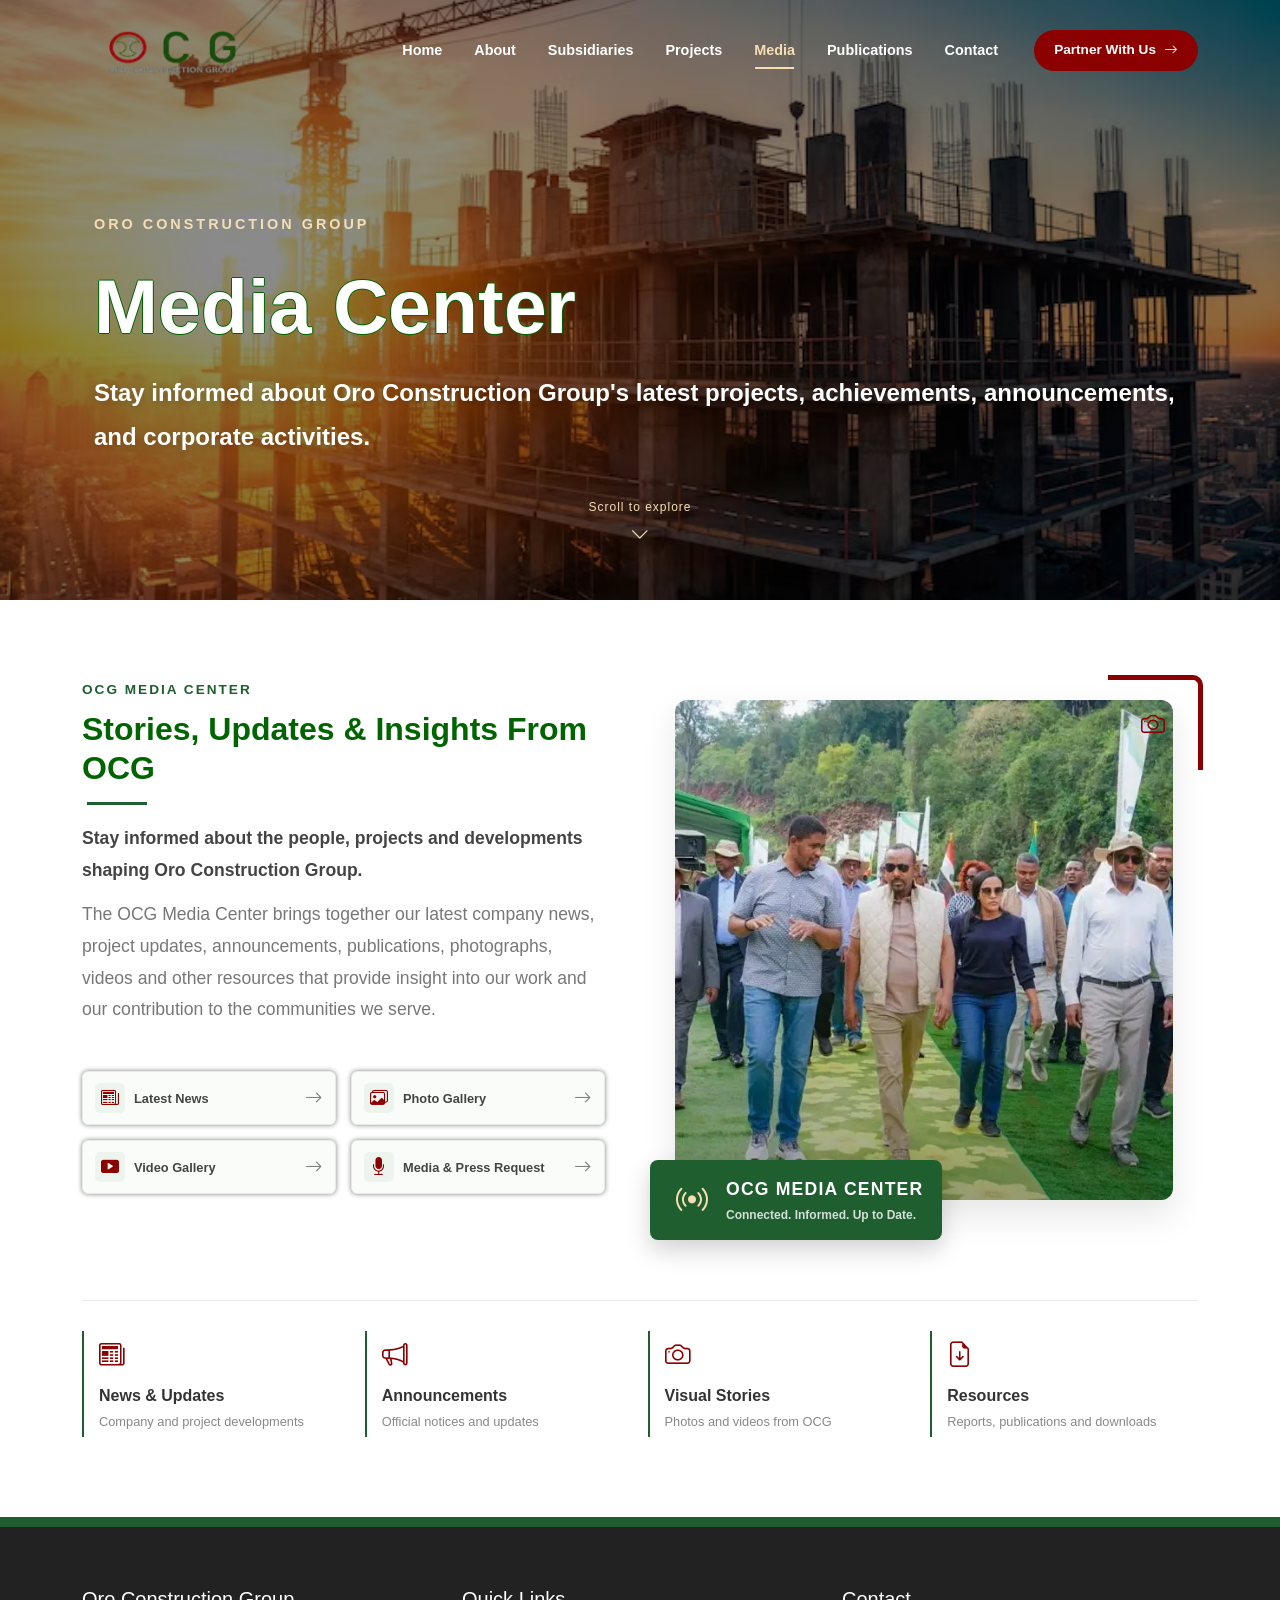
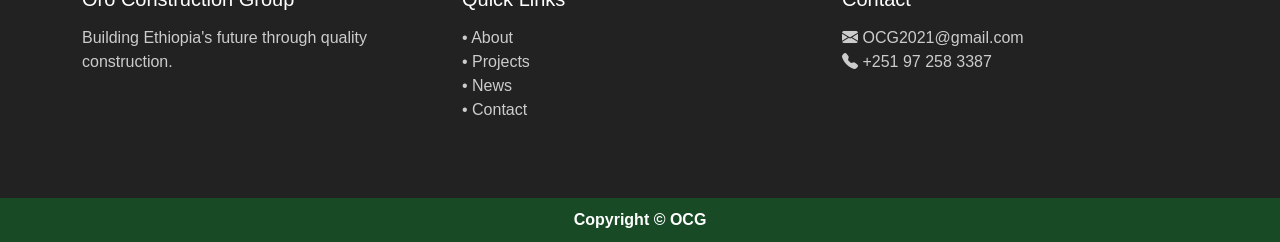
==== media.html @ c030aeb0 "done the media-page's overview section UI" ====
<!DOCTYPE html>
<html lang="en">

    <head>
        <meta charset="UTF-8">
        <meta name="viewport" content="width=device-width, initial-scale=1.0">
        <title>OCG - Media</title>
        <link href="https://cdn.jsdelivr.net/npm/bootstrap@5.3.8/dist/css/bootstrap.min.css" rel="stylesheet">
        <link type="image/x-icon" rel="shortcut icon" href="assets/images/logo.png">
        <link rel="stylesheet" href="assets/css/media-style.css">
        <link rel="stylesheet" href="assets/css/common-nav-footer-style.css">
        <link rel="stylesheet" href="assets/css/hero-style.css">
        <link rel="stylesheet" href="https://cdn.jsdelivr.net/npm/bootstrap-icons@1.11.3/font/bootstrap-icons.min.css">
        <link rel="stylesheet" href="fontawesome/css/all.min.css">
        <link rel="stylesheet" href="assets/css/new-hero-nav-style.css">
    </head>

    <body>

        <section class="hero" id="hero" style="transition: background-image 1s ease-in-out; min-height: 600px;" >
            <nav class="navbar navbar-expand-lg ocg-navbar" id="mainNavbar">
                <div class="container">
                    <a class="navbar-brand" href="index.html">
                        <img src="assets/images/OCG Official Website.webp" alt="Oro Construction Group" class="navbar-logo">
                    </a>
                    <button class="navbar-toggler" type="button" data-bs-toggle="collapse" data-bs-target="#mainNavigation" aria-controls="mainNavigation" aria-expanded="false" aria-label="Toggle navigation">
                        <span class="navbar-toggler-icon"></span>
                    </button>
                    <div class="collapse navbar-collapse" id="mainNavigation">
                        <ul class="navbar-nav ms-auto align-items-lg-center">
                            <li class="nav-item">
                                <a class="nav-link" href="index.html">
                                    Home
                                </a>
                            </li>
                            <li class="nav-item">
                                <a class="nav-link" href="about.html">
                                    About
                                </a>
                            </li>
                            <li class="nav-item">
                                <a class="nav-link" href="subsidiaries.html">
                                    Subsidiaries
                                </a>
                            </li>
                            <li class="nav-item">
                                <a class="nav-link" href="projects.html">
                                    Projects
                                </a>
                            </li>
                            <li class="nav-item">
                                <a class="nav-link active" href="media.html">
                                    Media
                                </a>
                            </li>
                            <li class="nav-item">
                                <a class="nav-link" href="downloads.html">
                                    Publications
                                </a>
                            </li>
                            <li class="nav-item">
                                <a class="nav-link" href="contact.html">
                                    Contact
                                </a>
                            </li>
                        </ul>
                        <a href="" class="navbar-contact">
                            Partner With Us
                            <i class="bi bi-arrow-right"></i>
                        </a>
                    </div>
                </div>
            </nav>
            <div class="container">
                <div class="row align-items-center gy-5" style="width: 100%; margin: auto;">
                    <div class="col-lg-6" style="width: 100%; margin-top: 70px;">
                        <span class="hero-subtitle">
                            ORO CONSTRUCTION GROUP
                        </span>
                        <h1 class="hero-title" style="color: white; text-align: left; text-shadow: 1px 0 0 darkgreen, 0 1px 0 darkgreen, -1px 0 0 darkgreen,0 -1px 0 darkgreen; font-size: clamp(2.8rem, 6vw, 5.5rem); font-weight: 800; line-height: 1.05;">
                            Media Center
                        </h1>
                        <p class="hero-text fade-left" style="color: white; font-size: 1.5rem; font-weight: 900; min-width: 100%; margin: auto;">
                             Stay informed about Oro Construction Group's latest projects, achievements, announcements, and corporate activities.
                        </p>
                    </div>
                </div>
            </div>
                <a href="#media-center-overview" class="hero-scroll">
                    <span>
                        Scroll to explore
                    </span>
                    <i class="bi bi-chevron-down"></i>
                </a>
        </section>



        <!-- ===================== MEDIA CENTER OVERVIEW ===================== -->
        <section class="media-overview-section section-padding" id="media-center-overview">
            <div class="container">
                <div class="media-overview-wrapper">
                    <!-- ===================== LEFT CONTENT ===================== -->
                    <div class="media-overview-content">
                        <span class="section-subtitle">
                            OCG MEDIA CENTER
                        </span>
                        <h2 class="section-title fade-left" id="mytitle">
                            Stories, Updates & Insights From OCG
                        </h2>
                        <p class="media-overview-lead">
                            Stay informed about the people, projects and
                            developments shaping Oro Construction Group.
                        </p>
                        <p class="media-overview-text">
                            The OCG Media Center brings together our latest
                            company news, project updates, announcements,
                            publications, photographs, videos and other
                            resources that provide insight into our work
                            and our contribution to the communities we serve.
                        </p>
                        <!-- QUICK LINKS -->
                        <div class="media-overview-links">
                            <a href="#latest-news" class="media-overview-link">
                                <span class="media-overview-link-icon">
                                    <i class="bi bi-newspaper"></i>
                                </span>
                                <span>
                                    Latest News
                                </span>
                                <i class="bi bi-arrow-right"></i>
                            </a>
                            <a href="#photo-gallery" class="media-overview-link">
                                <span class="media-overview-link-icon">
                                    <i class="bi bi-images"></i>
                                </span>
                                <span>
                                    Photo Gallery
                                </span>
                                <i class="bi bi-arrow-right"></i>
                            </a>
                            <a href="#video-gallery" class="media-overview-link">
                                <span class="media-overview-link-icon">
                                    <i class="bi bi-play-btn-fill"></i>
                                </span>
                                <span>
                                    Video Gallery
                                </span>
                                <i class="bi bi-arrow-right"></i>
                            </a>
                            <a href="#publications" class="media-overview-link">
                                <span class="media-overview-link-icon">
                                    <i class="bi bi-mic-fill"></i>
                                </span>
                                <span>
                                    Media & Press Request
                                </span>
                                <i class="bi bi-arrow-right"></i>
                            </a>
                        </div>
                    </div>
                    <!-- ===================== RIGHT VISUAL ===================== -->
                    <div class="media-overview-visual">
                        <div class="media-overview-main-image">
                            <img src="assets/images/news1.webp" alt="OCG construction and project activities" loading="lazy">
                        </div>
                        <!-- FLOATING MEDIA CARD -->
                        <div class="media-overview-card">
                            <div class="media-overview-card-icon">
                                <i class="bi bi-broadcast"></i>
                            </div>
                            <div>
                                <span>
                                    OCG MEDIA CENTER
                                </span>
                                <strong>
                                    Connected. Informed. Up to Date.
                                </strong>
                            </div>
                        </div>
                        <!-- DECORATIVE ELEMENT -->
                        <div class="media-overview-decoration">
                            <i class="bi bi-camera"></i>
                        </div>
                    </div>
                </div>
                <!-- ===================== MEDIA CATEGORIES ===================== -->
                <div class="media-overview-categories">
                    <div class="media-category">
                        <i class="bi bi-newspaper"></i>
                        <strong>
                            News & Updates
                        </strong>
                        <span>
                            Company and project developments
                        </span>
                    </div>
                    <div class="media-category">
                        <i class="bi bi-megaphone"></i>
                        <strong>
                            Announcements
                        </strong>
                        <span>
                            Official notices and updates
                        </span>
                    </div>
                    <div class="media-category">
                        <i class="bi bi-camera"></i>
                        <strong>
                            Visual Stories
                        </strong>
                        <span>
                            Photos and videos from OCG
                        </span>
                    </div>
                    <div class="media-category">
                        <i class="bi bi-file-earmark-arrow-down"></i>
                        <strong>
                            Resources
                        </strong>
                        <span>
                            Reports, publications and downloads
                        </span>
                    </div>
                </div>
            </div>
        </section>









        <footer>
            <div class="container">
                <div class="row">
                    <div class="col-lg-4">
                        <h5>Oro Construction Group</h5>
                        <p>Building Ethiopia's future through quality construction.</p>
                    </div>
                    <div class="col-lg-4 footer-links">
                        <h5>Quick Links</h5>
                        <p><a href="about.html" style="display: block; width: 20%;">• About</a> <a href="projects.html" style="display: block; width: 20%;">• Projects</a> <a href="news.html" style="display: block; width: 20%;">• News</a><a href="contact.html" style="display: block; width: 20%;">• Contact</a></p>
                    </div>
                    <div class="col-lg-4 footer-links">
                        <h5>Contact</h5>
                        <p><a href="mailto:OCG2021@gmail.com"><i class="bi bi-envelope-fill"> </i>OCG2021@gmail.com</a><br><a href="tel:+251 97 258 3387"><i class="bi bi-telephone-fill"> </i>+251 97 258 3387</a></p>
                    </div>
                </div>
            </div>
        </footer>
        <div style="text-align: center; background-color: #184a25; font-weight: 600; color: white; padding: 10px;">
            Copyright &copy; OCG
        </div>

        <script>
            const navbar = document.getElementById("mainNavbar");
            const hero1 = document.getElementById("hero");
            window.addEventListener("scroll", function () {
                const heroBottom = hero1.offsetTop + hero1.offsetHeight;
                if (window.scrollY >= heroBottom - 100) {
                    navbar.classList.add("scrolled");
                } else {
                    navbar.classList.remove("scrolled");
                }
            });
        </script>
        
        <script src="https://cdn.jsdelivr.net/npm/bootstrap@5.3.3/dist/js/bootstrap.bundle.min.js"></script>
        
        <script src="assets/js/hero-animation.js"></script>

        <script src="assets/js/fadeleft-fadeup-animation.js"></script>


    </body>
</html>
---- assets/css/media-style.css ----
.section-subtitle {
    display: block;
    color: #1f5e2f;
    font-size: 0.85rem;
    font-weight: 700;
    letter-spacing: 2px;
    margin-bottom: 10px;
}

.section-title::after {
    margin-left: 5px !important; 
}





/* ===================== MEDIA CENTER OVERVIEW ===================== */

.media-overview-section {
    background: white;
    overflow: hidden;
}

/* ===================== MAIN WRAPPER ===================== */
.media-overview-wrapper {
    display: grid;
    grid-template-columns: 1fr 1fr;
    align-items: self-start;
    gap: 70px;
}

/* ===================== CONTENT ===================== */
.media-overview-content {
    max-width: 600px;
}

.media-overview-content .section-title {   
    max-width: 520px;
    margin-bottom: 18px;
}

.media-overview-lead {
    margin: 0 0 13px;
    color: #444;
    font-size: 1.1rem;
    font-weight: 700;
    line-height: 1.8;
}

.media-overview-text {
    margin: 0;
    color: #777;
    font-size: 1.1rem;
    line-height: 1.8;
}

/* ===================== QUICK LINKS ===================== */
.media-overview-links {
    display: grid;
    grid-template-columns: repeat(2, 1fr);
    gap: 15px;
    margin-top: 45px;
}

.media-overview-link {
    display: flex;
    align-items: center;
    gap: 9px;
    padding: 11px 12px;
    border: 1px solid #e5ebe6;
    border-radius: 6px;
    color: #444;
    font-size: .8rem;
    font-weight: 600;
    text-decoration: none;
    background: #fafcfa;
    box-shadow: 0 0 5px gray;
    transition:
        transform .3s ease,
        border-color .3s ease,
        background-color .3s ease;
}

.media-overview-link > i {
    margin-left: auto;
    color: gray;
    font-size: 1.1rem;
    font-weight: 900;
    transition:
        transform .3s ease,
        color .3s ease;
}

.media-overview-link:hover {
    transform: translateY(-3px);
    border-color: #1f5e2f;
    background: white;
    color: #1f5e2f;
}

.media-overview-link:hover > i {
    color: #1f5e2f;
    transform: translateX(3px);
}

/* ===================== LINK ICON ===================== */
.media-overview-link-icon {
    width: 30px;
    height: 30px;
    display: flex;
    align-items: center;
    justify-content: center;
    flex-shrink: 0;
    border-radius: 5px;
    background: #edf4ee;
    color: darkred;
    font-size: 1.1rem;
}

/* ===================== VISUAL ===================== */
.media-overview-visual {
    position: relative;
    padding: 20px 25px 45px 0;
}

.media-overview-main-image {
    position: relative;
    height: 500px;
    overflow: hidden;
    border-radius: 12px;
    box-shadow: 0 15px 35px rgba(0,0,0,.1);
}

.media-overview-main-image img {
    width: 100%;
    height: 100%;
    display: block;
    object-fit: cover;
    transition:
        transform .8s ease;
}

.media-overview-visual:hover
.media-overview-main-image img {
    transform: scale(1.05);
}

/* ===================== IMAGE OVERLAY ===================== */
.media-overview-main-image::after {
    content: "";
    position: absolute;
    inset: 0;
    background:
        linear-gradient(
            to top,
            rgba(0,0,0,.35),
            transparent 60%
        );
}

/* ===================== FLOATING CARD ===================== */
.media-overview-card {
    position: absolute;
    left: -25px;
    bottom: 5px;
    z-index: 3;
    display: flex;
    align-items: center;
    gap: 12px;
    min-width: 275px;
    padding: 16px 19px;
    border-radius: 8px;
    background: #1f5e2f;
    box-shadow: 0 10px 25px rgba(0, 0, 0, .18);
}

.media-overview-card-icon {
    width: 45px;
    height: 45px;
    display: flex;
    align-items: center;
    justify-content: center;
    flex-shrink: 0;
    border-radius: 50%;
    background: #1f5e2f;
    color: wheat;
    font-size: 2rem;
}

.media-overview-card div:last-child {
    display: flex;
    flex-direction: column;
}

.media-overview-card span {
    margin-bottom: 4px;
    color: white;
    font-size: 1.1rem;
    font-weight: 800;
    letter-spacing: 1.2px;
}

.media-overview-card strong {
    color: rgba(255,255,255,.8);
    font-size: .75rem;
}

/* ===================== DECORATION ===================== */
.media-overview-decoration {
    position: absolute;
    top: -5px;
    right: -5px;
    width: 95px;
    height: 95px;
    display: flex;
    align-items: center;
    justify-content: center;
    border-top: 5px solid darkred;
    border-right: 5px solid darkred;
    border-radius: 0 10px 0 0;
    color: darkred;
    font-size: 1.5rem;
}

/* ===================== CATEGORY STRIP ===================== */
.media-overview-categories {
    display: grid;
    grid-template-columns: repeat(4, 1fr);
    gap: 15px;
    margin-top: 55px;
    padding-top: 30px;
    border-top: 1px solid #e6ebe7;
}

.media-category {
    display: flex;
    flex-direction: column;
    align-items: flex-start;
    padding: 5px 15px;
    border-left: 2px solid #1f5e2f;
}

.media-category > i {
    margin-bottom: 10px;
    color: darkred;
    font-size: 1.6rem;
}

.media-category strong {
    color: #333;
    font-size: 1rem;
}

.media-category span {
    margin-top: 4px;
    color: #888;
    font-size: .8rem;
    line-height: 1.5;
}
---- assets/css/common-nav-footer-style.css ----
:root{
    --primary:#1f5e2f;
    --primary-dark:#184a25;
    --light:#f8f9fa;
}

body{
    font-family: "Inter", "Segoe UI", sans-serif;
}

footer{
    background:#222;
    color:white;
    padding:60px 0;
}

footer h5{
    margin-bottom:15px;
}


footer{
    border-top:10px solid var(--primary);
}

footer p{
    color:#cccccc;
}

.footer-links a{
    color:inherit;
    text-decoration:none;
    transition:.3s ease;
}

.footer-links a:hover{
    color:var(--primary);
}

/* .nav-link::after{
    content:"";
    position:absolute;
    left:0;
    bottom:-6px;
    width:0;
    height:4px;
    background:var(--primary);
    transition:.3s;
} */

.section-padding{
    padding:80px 0;
}

.section-title{
    color:var(--primary);
    font-weight:700;
    margin-bottom:20px;
}

.section-label{
    color:#1f5e2f;
    font-weight:700;
    letter-spacing:1px;
}

.section-title{
    color:#1f5e2f;
    font-weight:700;
    margin-bottom:12px;
    position:relative;
}

.section-title::after{
    content:"";
    display:block;
    width:60px;
    height:3px;
    background:var(--primary);
    margin:15px auto 0;
}

.fade-left{
    opacity: 0;
    transform: translateX(-60px);
    transition: all 1s ease;
}

.fade-left.show{
    opacity: 1;
    transform: translateX(0);
}

.fade-up{
    opacity:0;
    transform:translateY(100px);
    transition:
        transform .8s cubic-bezier(.22,1,.36,1),
        opacity .6s ease;
}

.fade-up.show{
    opacity:1;
    transform:translateY(0);
}

.delay-1{
    transition-delay:.5s;
}

.delay-2{
    transition-delay:1s;
}

.delay-3{
    transition-delay:1.5s;
}

.delay-4{
    transition-delay:1.9s;
}
---- assets/css/hero-style.css ----
.hero h1{
    text-shadow:0 3px 15px rgba(0,0,0,.25);
}

.hero p{
    text-shadow:0 2px 8px rgba(0,0,0,.2);
}

.hero{
    padding:80px 0;
    background:#fff;
}

.hero-label{
    color:var(--primary);
    font-weight:700;
    letter-spacing:2px;
    font-size:.9rem;
    text-transform:uppercase;
}

.hero h1{
    font-size:4rem;
    font-weight:700;
    line-height:1.1;
    color:#222;
    margin-top:15px;
    margin-bottom:25px;
}

.hero-text{
    font-size:1.15rem;
    color:#666;
    line-height:1.8;
    max-width:550px;
}

.hero-image{
    position:relative;
}

.hero-image img{
    width:100%;
    height:550px;
    object-fit:cover;
    border-radius:12px;
    box-shadow:
        0 15px 40px rgba(0,0,0,.08);
}

.hero{
    background:
        url('../images/construction-site.avif');
         background-size:cover;
    background-position:center;
}

.hero{
    min-height:550px;
}

.hero-content{
    padding-top:40px;
}


.hero-title span{
    display:inline-block;
    opacity:0;
    transform:translateY(-80px);
}

.hero-title.animate span{
    animation:dropLetter .6s forwards;
}

@keyframes dropLetter{
    0%{
        opacity:0;
        transform:
            translateY(-100px)
            rotate(-10deg);
    }
    70%{
        transform:
            translateY(8px)
            rotate(2deg);
    }
    100%{
        opacity:1;
        transform:
            translateY(0)
            rotate(0deg);
    }
}

.hero-title .word{
    display:inline-block;
    white-space:nowrap;
}

.hero-title .word span{
    display:inline-block;
    opacity:0;
    transform:translateY(-80px);
}

.hero-title.animate .word span{
    animation:dropLetter .6s forwards;
}

#mytitle {
    color: darkgreen;
    text-shadow: 1px 0 0 white, 0 1px 0 white, -1px 0 0 white, 0 -1px 0 white;
}
---- assets/css/new-hero-nav-style.css ----
/* ===================== NAVBAR ===================== */

.ocg-navbar {
    position: fixed;

    top: 0;
    left: 0;

    width: 100%;

    z-index: 1000;

    padding: 18px 0;

    background: transparent;

    transition:
        background-color 0.4s ease,
        backdrop-filter 0.4s ease,
        box-shadow 0.4s ease,
        padding 0.4s ease;
}

.ocg-navbar.scrolled {

    background: rgba(255, 255, 255, 0.96);

    backdrop-filter: blur(10px);

    box-shadow:
        0 4px 20px rgba(0, 0, 0, .08);

    padding: 10px 0;
}

.navbar-logo {
    height: 55px;

    width: auto;

    object-fit: contain;

    transition:
        height 0.4s ease;
}

.ocg-navbar.scrolled .navbar-logo {
    height: 45px;
}

.ocg-navbar .nav-link {

    position: relative;

    margin: 0 8px;

    padding: 10px 8px !important;

    color: white;

    font-size: .9rem;

    font-weight: 600;


    transition:
        color .3s ease;
}

.ocg-navbar .nav-link:hover {

    color: wheat;
}

.ocg-navbar .nav-link.active {

    color: wheat;
}

.ocg-navbar .nav-link::after {

    content: "";

    position: absolute;

    left: 50%;
    bottom: 2px;

    width: 0;
    height: 2px;

    background: wheat;

    transform: translateX(-50%);

    transition:
        width .3s ease;
}


.ocg-navbar .nav-link:hover::after,
.ocg-navbar .nav-link.active::after {

    width: 70%;
}

.ocg-navbar.scrolled .nav-link {

    color: #222;
}


.ocg-navbar.scrolled .nav-link:hover {

    color: #1f5e2f;
}


.ocg-navbar.scrolled .nav-link.active {

    color: #1f5e2f;
}


.ocg-navbar.scrolled .nav-link::after {

    background: #1f5e2f;
}

.navbar-contact {

    display: inline-flex;

    align-items: center;

    gap: 8px;

    margin-left: 20px;

    padding: 10px 20px;

    background: darkred;

    color: white;

    border-radius: 50px;

    text-decoration: none;

    font-size: .85rem;

    font-weight: 600;

    transition:
        background-color .3s ease,
        transform .3s ease;
}


.navbar-contact:hover {

    background: #1f5e2f;

    color: white;

    transform: translateY(-2px);
}

.ocg-navbar.scrolled .navbar-contact {

    background: #1f5e2f;
}


.ocg-navbar.scrolled .navbar-contact:hover {

    background: darkred;
}

/* ===================== HERO ===================== */

.hero {

    position: relative;

    min-height: 100vh;

    display: flex;

    align-items: center;

    background-image:
        linear-gradient(
            rgba(0,0,0,.45),
            rgba(0,0,0,.45)
        ),
        url("../images/construction-site.avif");

    background-size: cover;

    background-position: center;

    background-repeat: no-repeat;

    color: white;

    overflow: hidden;
}

.hero-content {

    position: relative;

    z-index: 2;

    width: 100%;

    padding-top: 80px;
}


.hero-text-wrapper {

    max-width: 750px;
}


.hero-subtitle {

    display: inline-block;

    margin-bottom: 15px;

    color: wheat;

    font-size: .9rem;

    font-weight: 700;

    letter-spacing: 3px;
}


.hero-text-wrapper h1 {

    margin-bottom: 20px;

    color: white;

    font-size: clamp(
        2.8rem,
        6vw,
        5.5rem
    );

    font-weight: 800;

    line-height: 1.05;
}


.hero-text-wrapper p {

    max-width: 650px;

    margin-bottom: 30px;

    color: white;

    font-size: 1.15rem;

    line-height: 1.8;

    text-shadow:
        1px 1px 4px rgba(0,0,0,.5);
}

.hero-buttons {

    display: flex;

    gap: 15px;

    flex-wrap: wrap;

    margin-top: 30px;
}


.hero-btn-primary {

    padding: 13px 28px;

    background: #1f5e2f;

    color: white;

    border: 2px solid #1f5e2f;

    border-radius: 50px;

    font-weight: 600;

    transition:
        transform .3s ease,
        background-color .3s ease;
}


.hero-btn-primary:hover {

    background: darkred;

    border-color: darkred;

    color: white;

    transform: translateY(-3px);
}


.hero-btn-secondary {

    padding: 13px 28px;

    background: transparent;

    color: white;

    border: 2px solid white;

    border-radius: 50px;

    font-weight: 600;

    transition:
        background-color .3s ease,
        color .3s ease,
        transform .3s ease;
}


.hero-btn-secondary:hover {

    background: white;

    color: #1f5e2f;

    transform: translateY(-3px);
}

.hero-indicators {

    position: absolute;

    right: 40px;

    bottom: 50%;

    z-index: 5;

    display: flex;

    flex-direction: column;

    gap: 10px;
}


.hero-indicator {

    width: 10px;
    height: 10px;

    padding: 0;

    border: 2px solid white;

    border-radius: 50%;

    background: transparent;

    transition:
        transform .3s ease,
        background-color .3s ease;
}


.hero-indicator.active {

    background: wheat;

    transform: scale(1.4);
}

.hero-scroll {

    position: absolute;

    bottom: 50px;

    left: 50%;

    z-index: 5;

    display: flex;

    flex-direction: column;

    align-items: center;

    gap: 5px;

    color: wheat;

    text-decoration: none;

    transform: translateX(-50%);

    font-size: .75rem;

    letter-spacing: 1px;

    animation: scrollBounce 2s infinite;
}


.hero-scroll i {

    font-size: 1.2rem;
}


@keyframes scrollBounce {

    0%,
    100% {
        transform: translate(-50%, 0);
    }

    50% {
        transform: translate(-50%, 8px);
    }

}
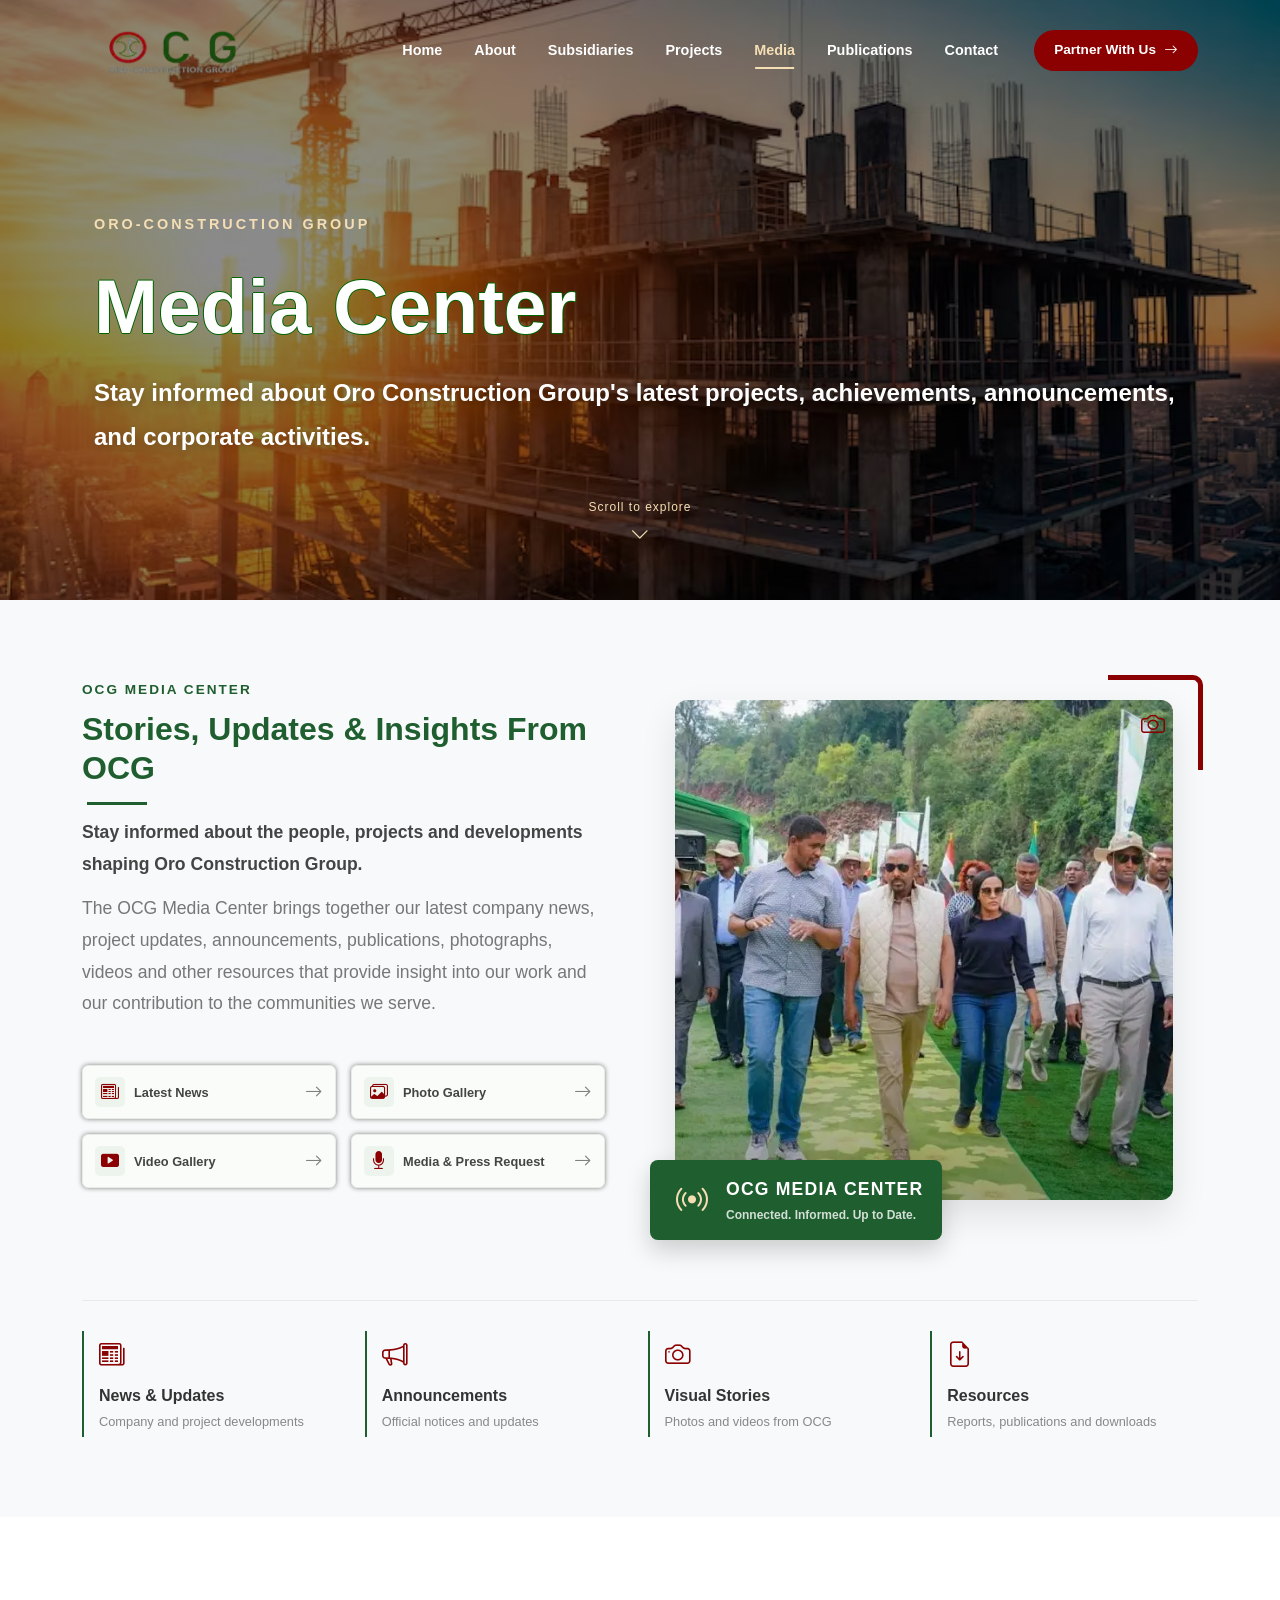
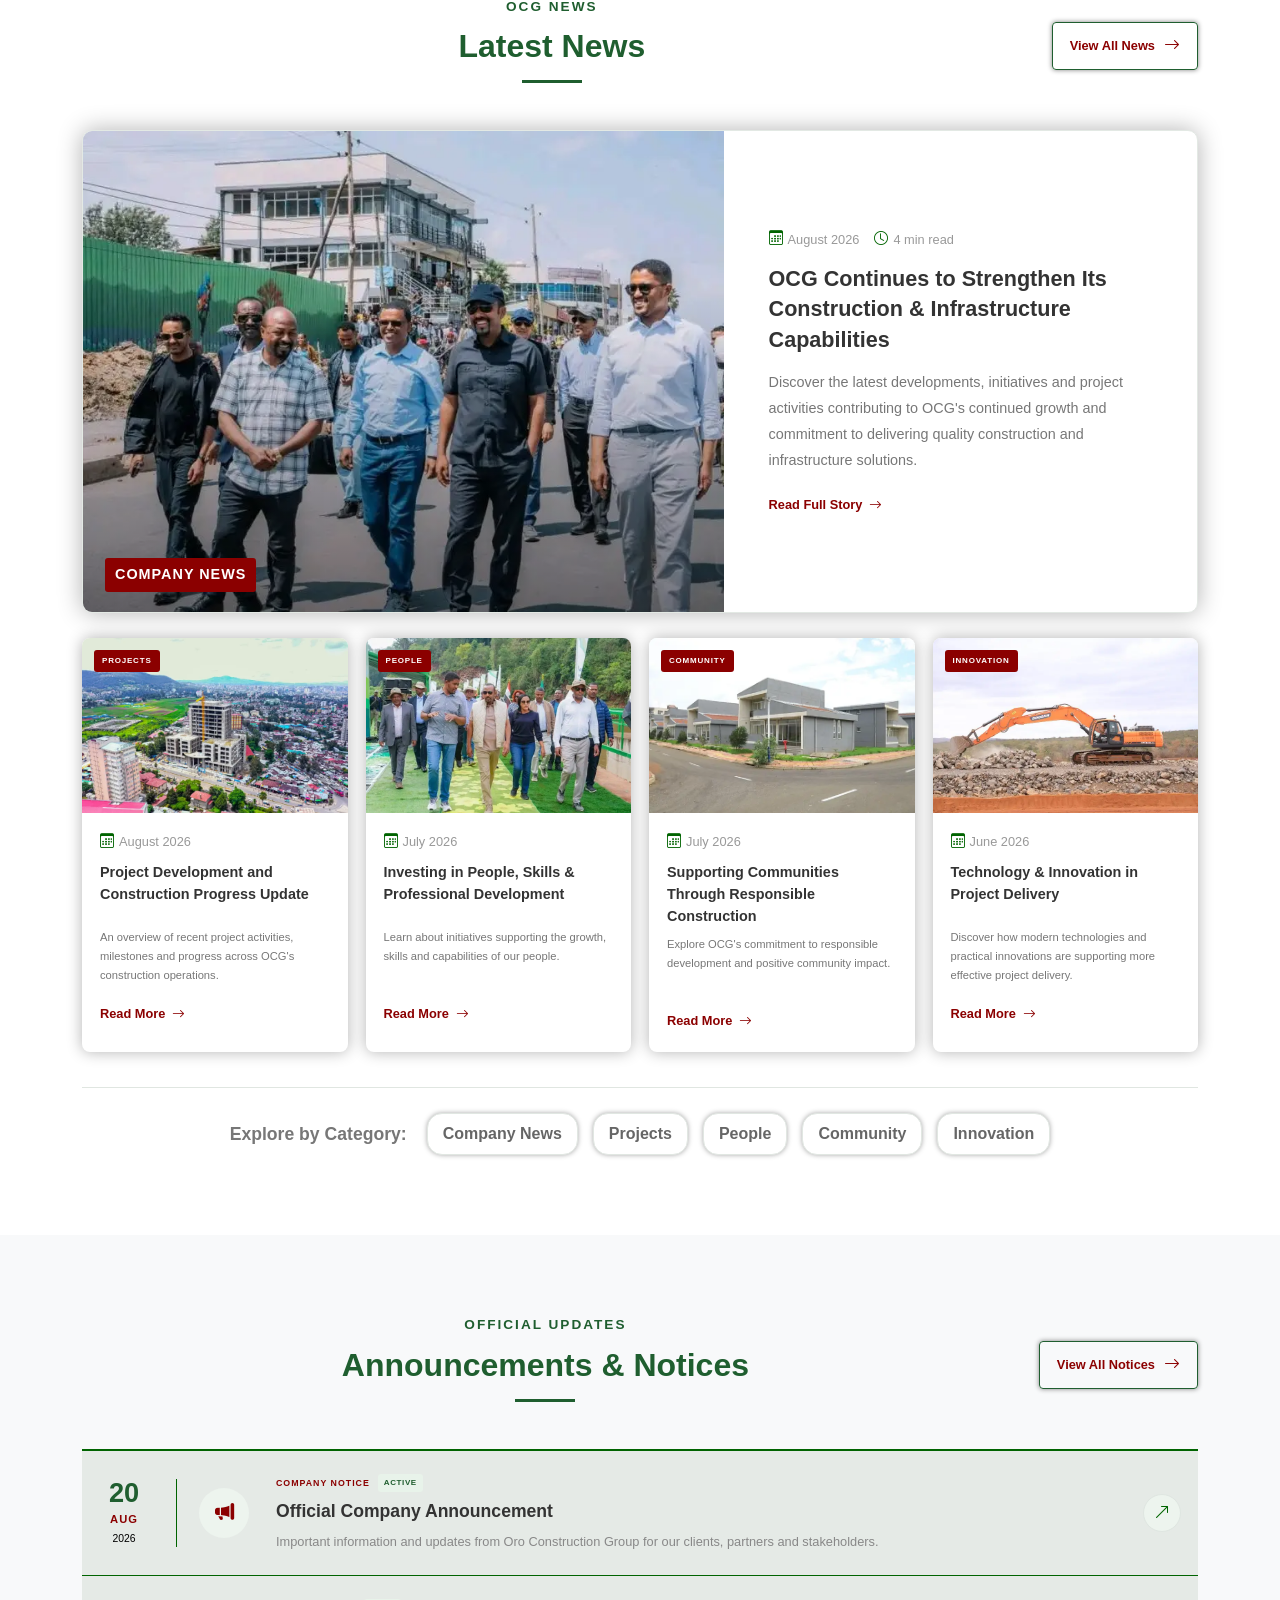
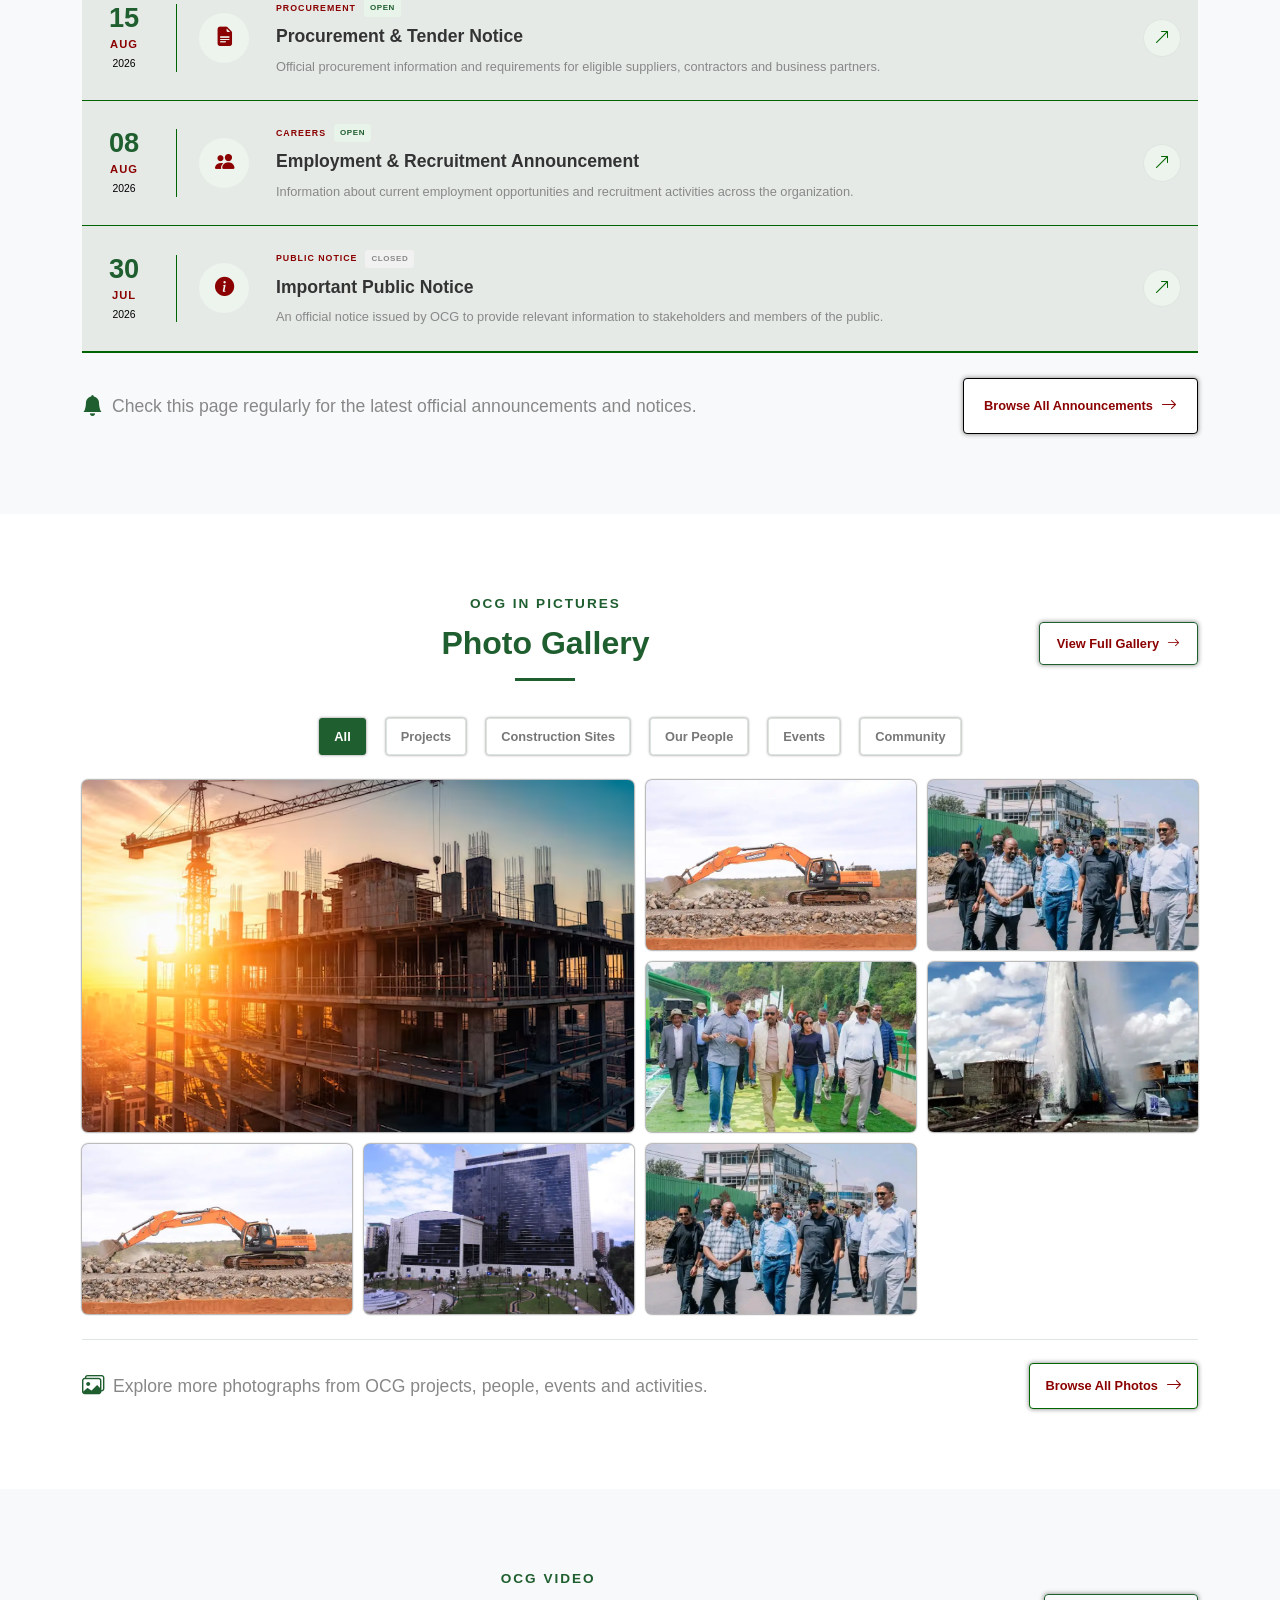
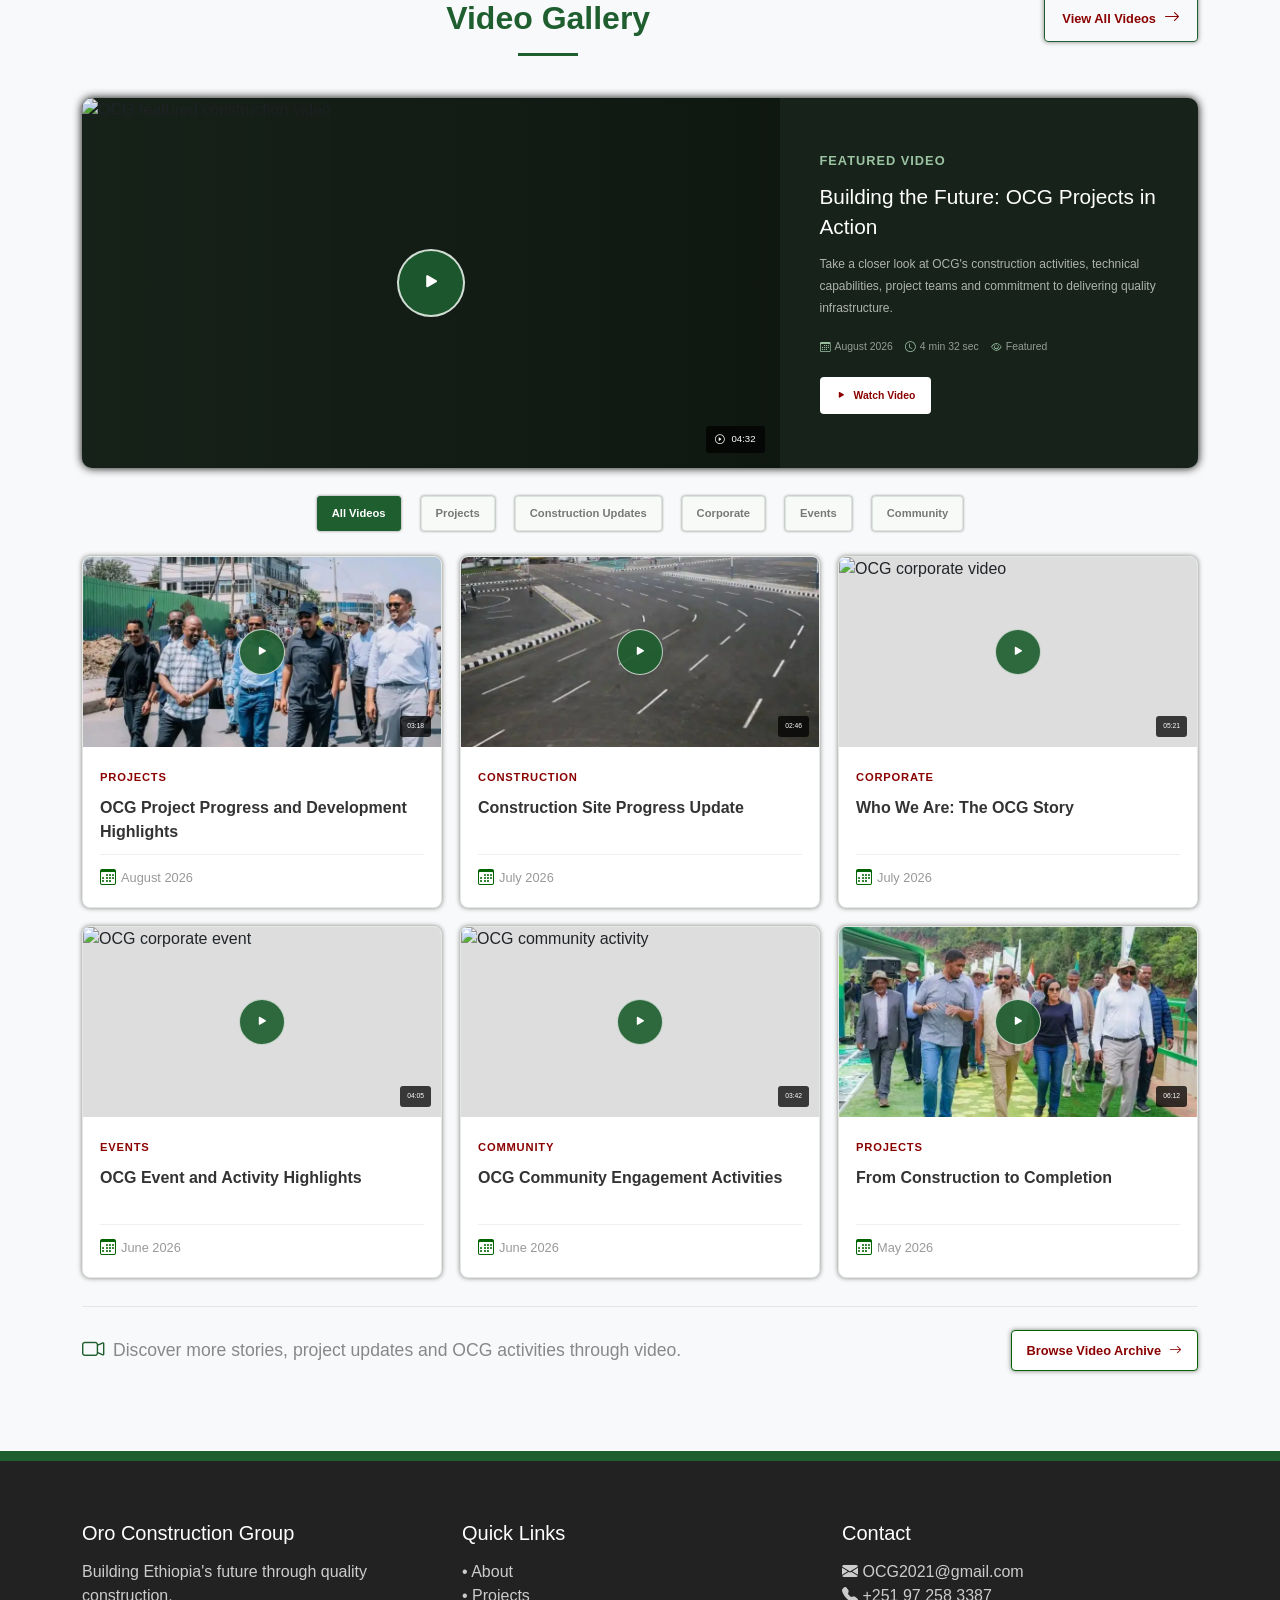
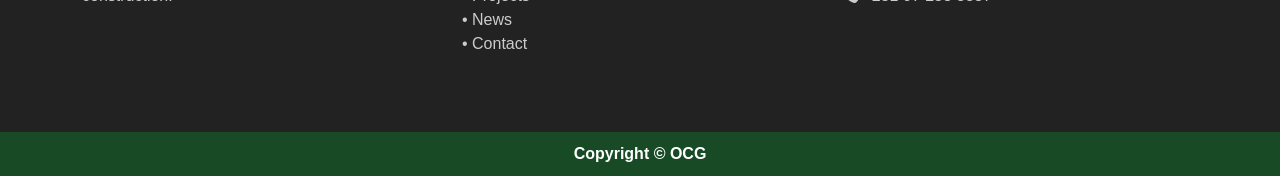
==== commit 29437f50: "done the partner-with-us page UI" ====
--- a/media.html
+++ b/media.html
@@ -54,7 +54,7 @@
                                 </a>
                             </li>
                             <li class="nav-item">
-                                <a class="nav-link" href="downloads.html">
+                                <a class="nav-link" href="publications.html">
                                     Publications
                                 </a>
                             </li>
@@ -64,7 +64,7 @@
                                 </a>
                             </li>
                         </ul>
-                        <a href="" class="navbar-contact">
+                        <a href="partner.html" class="navbar-contact">
                             Partner With Us
                             <i class="bi bi-arrow-right"></i>
                         </a>
@@ -75,7 +75,7 @@
                 <div class="row align-items-center gy-5" style="width: 100%; margin: auto;">
                     <div class="col-lg-6" style="width: 100%; margin-top: 70px;">
                         <span class="hero-subtitle">
-                            ORO CONSTRUCTION GROUP
+                            ORO-CONSTRUCTION GROUP
                         </span>
                         <h1 class="hero-title" style="color: white; text-align: left; text-shadow: 1px 0 0 darkgreen, 0 1px 0 darkgreen, -1px 0 0 darkgreen,0 -1px 0 darkgreen; font-size: clamp(2.8rem, 6vw, 5.5rem); font-weight: 800; line-height: 1.05;">
                             Media Center
@@ -97,7 +97,7 @@
 
 
         <!-- ===================== MEDIA CENTER OVERVIEW ===================== -->
-        <section class="media-overview-section section-padding" id="media-center-overview">
+        <section class="media-overview-section section-padding bg-light" id="media-center-overview">
             <div class="container">
                 <div class="media-overview-wrapper">
                     <!-- ===================== LEFT CONTENT ===================== -->
@@ -105,7 +105,7 @@
                         <span class="section-subtitle">
                             OCG MEDIA CENTER
                         </span>
-                        <h2 class="section-title fade-left" id="mytitle">
+                        <h2 class="section-title fade-left" id="section-title">
                             Stories, Updates & Insights From OCG
                         </h2>
                         <p class="media-overview-lead">
@@ -228,7 +228,1132 @@
 
 
 
-
+                
+        <!-- ===================== LATEST NEWS ===================== -->
+        <section class="media-news-section section-padding" id="latest-news">
+            <div class="container">
+                <!-- SECTION HEADING -->
+                <div class="media-section-header">
+                    <div class="news-container">
+                        <span class="section-subtitle">
+                            OCG NEWS
+                        </span>
+                        <h2 class="section-title fade-left">
+                            Latest News
+                        </h2>
+                    </div>
+                    <a href="news.html" class="media-view-all">
+                        <span>
+                            View All News
+                        </span>
+                        <i class="bi bi-arrow-right"></i>
+                    </a>
+                </div>
+                <!-- ===================== FEATURED NEWS ===================== -->
+                <div class="media-featured-news">
+                    <!-- FEATURED IMAGE -->
+                    <div class="media-featured-news-image">
+                        <img src="assets/images/project1.webp" alt="OCG latest company news" loading="lazy">
+                        <span class="media-news-category">
+                            COMPANY NEWS
+                        </span>
+                    </div>
+                    <!-- FEATURED CONTENT -->
+                    <div class="media-featured-news-content">
+                        <div class="media-news-meta">
+                            <span>
+                                <i class="bi bi-calendar3"></i>
+                                August 2026
+                            </span>
+                            <span>
+                                <i class="bi bi-clock"></i>
+                                4 min read
+                            </span>
+                        </div>
+                        <h3>
+                            OCG Continues to Strengthen Its
+                            Construction & Infrastructure Capabilities
+                        </h3>
+                        <p>
+                            Discover the latest developments, initiatives and
+                            project activities contributing to OCG's continued
+                            growth and commitment to delivering quality
+                            construction and infrastructure solutions.
+                        </p>
+                        <a href="news-details.html" class="media-read-more">
+                            Read Full Story
+                            <i class="bi bi-arrow-right"></i>
+                        </a>
+                    </div>
+                </div>
+                <!-- ===================== NEWS GRID ===================== -->
+                <div class="media-news-grid">
+                    <!-- NEWS CARD 01 -->
+                    <article class="media-news-card">
+                        <div class="media-news-card-image">
+                            <img src="assets/images/featured-news1.webp" alt="OCG project update" loading="lazy">
+                            <span class="media-news-card-category">
+                                PROJECTS
+                            </span>
+                        </div>
+                        <div class="media-news-card-content">
+                            <div class="media-news-meta">
+                                <span>
+                                    <i class="bi bi-calendar3"></i>
+                                    August 2026
+                                </span>
+                            </div>
+                            <h3>
+                                Project Development and Construction
+                                Progress Update
+                            </h3>
+                            <p>
+                                An overview of recent project activities,
+                                milestones and progress across OCG's
+                                construction operations.
+                            </p>
+                            <a href="news-details.html" class="media-read-more">
+                                Read More
+                                <i class="bi bi-arrow-right"></i>
+                            </a>
+                        </div>
+                    </article>
+                    <!-- NEWS CARD 02 -->
+                    <article class="media-news-card">
+                        <div class="media-news-card-image">
+                            <img src="assets/images/news1.webp" alt="OCG team and employees" loading="lazy">
+                            <span class="media-news-card-category">
+                                PEOPLE
+                            </span>
+                        </div>
+                        <div class="media-news-card-content">
+                            <div class="media-news-meta">
+                                <span>
+                                    <i class="bi bi-calendar3"></i>
+                                    July 2026
+                                </span>
+                            </div>
+                            <h3>
+                                Investing in People, Skills &
+                                Professional Development
+                            </h3>
+                            <p>
+                                Learn about initiatives supporting the growth,
+                                skills and capabilities of our people.
+                            </p>
+                            <a href="news-details.html" class="media-read-more">
+                                Read More
+                                <i class="bi bi-arrow-right"></i>
+                            </a>
+                        </div>
+                    </article>
+                    <!-- NEWS CARD 03 -->
+                    <article class="media-news-card">
+                        <div class="media-news-card-image">
+                            <img src="assets/images/Walabu 2.webp" alt="OCG community activity" loading="lazy">
+                            <span class="media-news-card-category">
+                                COMMUNITY
+                            </span>
+                        </div>
+                        <div class="media-news-card-content">
+                            <div class="media-news-meta">
+                                <span>
+                                    <i class="bi bi-calendar3"></i>
+                                    July 2026
+                                </span>
+                            </div>
+                            <h3>
+                                Supporting Communities Through
+                                Responsible Construction
+                            </h3>
+                            <p>
+                                Explore OCG's commitment to responsible
+                                development and positive community impact.
+                            </p>
+                            <a href="news-details.html" class="media-read-more">
+                                Read More
+                                <i class="bi bi-arrow-right"></i>
+                            </a>
+                        </div>
+                    </article>
+                    <!-- NEWS CARD 04 -->
+                    <article class="media-news-card">
+                        <div class="media-news-card-image">
+                            <img src="assets/images/project4.webp" alt="OCG engineering and technology" loading="lazy">
+                            <span class="media-news-card-category">
+                                INNOVATION
+                            </span>
+                        </div>
+                        <div class="media-news-card-content">
+                            <div class="media-news-meta">
+                                <span>
+                                    <i class="bi bi-calendar3"></i>
+                                    June 2026
+                                </span>
+                            </div>
+                            <h3>
+                                Technology & Innovation in
+                                Project Delivery
+                            </h3>
+                            <p>
+                                Discover how modern technologies and practical
+                                innovations are supporting more effective
+                                project delivery.
+                            </p>
+                            <a href="news-details.html" class="media-read-more">
+                                Read More
+                                <i class="bi bi-arrow-right"></i>
+                            </a>
+                        </div>
+                    </article>
+                </div>
+                <!-- ===================== NEWS CATEGORIES ===================== -->
+                <div class="media-news-categories">
+                    <span>
+                        Explore by Category:
+                    </span>
+                    <a href="news.html?category=company">
+                        Company News
+                    </a>
+                    <a href="news.html?category=projects">
+                        Projects
+                    </a>
+                    <a href="news.html?category=people">
+                        People
+                    </a>
+                    <a href="news.html?category=community">
+                        Community
+                    </a>
+                    <a href="news.html?category=innovation">
+                        Innovation
+                    </a>
+                </div>
+            </div>
+        </section>
+
+
+
+
+        
+        <!-- ===================== ANNOUNCEMENTS & NOTICES ===================== -->
+        <section class="announcements-section section-padding bg-light" id="announcements">
+            <div class="container">
+                <!-- SECTION HEADER -->
+                <div class="announcements-header">
+                    <div class="announcement-container">
+                        <span class="section-subtitle">
+                            OFFICIAL UPDATES
+                        </span>
+                        <h2 class="section-title fade-left">
+                            Announcements & Notices
+                        </h2>
+                    </div>
+                    <a href="announcements.html" class="announcements-view-all">
+                        View All Notices
+                        <i class="bi bi-arrow-right"></i>
+                    </a>
+                </div>
+                <!-- ===================== NOTICE BOARD ===================== -->
+                <div class="announcements-board">
+                    <!-- NOTICE 01 -->
+                    <article class="announcement-item">
+                        <div class="announcement-date">
+                            <span class="announcement-day">
+                                20
+                            </span>
+                            <span class="announcement-month">
+                                AUG
+                            </span>
+                            <span class="announcement-year">
+                                2026
+                            </span>
+                        </div>
+                        <div class="announcement-icon">
+                            <i class="bi bi-megaphone-fill"></i>
+                        </div>
+                        <div class="announcement-content">
+                            <div class="announcement-meta">
+                                <span class="announcement-category">
+                                    COMPANY NOTICE
+                                </span>
+                                <span class="announcement-status active">
+                                    ACTIVE
+                                </span>
+                            </div>
+                            <h3>
+                                Official Company Announcement
+                            </h3>
+                            <p>
+                                Important information and updates from
+                                Oro Construction Group for our clients,
+                                partners and stakeholders.
+                            </p>
+                        </div>
+                        <a href="announcement-details.html" class="announcement-action" aria-label="Read company announcement">
+                            <i class="bi bi-arrow-up-right"></i>
+                        </a>
+                    </article>
+                    <!-- NOTICE 02 -->
+                    <article class="announcement-item">
+                        <div class="announcement-date">
+                            <span class="announcement-day">
+                                15
+                            </span>
+                            <span class="announcement-month">
+                                AUG
+                            </span>
+                            <span class="announcement-year">
+                                2026
+                            </span>
+                        </div>
+                        <div class="announcement-icon">
+                            <i class="bi bi-file-earmark-text-fill"></i>
+                        </div>
+                        <div class="announcement-content">
+                            <div class="announcement-meta">
+                                <span class="announcement-category">
+                                    PROCUREMENT
+                                </span>
+                                <span class="announcement-status active">
+                                    OPEN
+                                </span>
+                            </div>
+                            <h3>
+                                Procurement & Tender Notice
+                            </h3>
+                            <p>
+                                Official procurement information and
+                                requirements for eligible suppliers,
+                                contractors and business partners.
+                            </p>
+                        </div>
+                        <a href="announcement-details.html" class="announcement-action" aria-label="Read procurement notice">
+                            <i class="bi bi-arrow-up-right"></i>
+                        </a>
+                    </article>
+                    <!-- NOTICE 03 -->
+                    <article class="announcement-item">
+                        <div class="announcement-date">
+                            <span class="announcement-day">
+                                08
+                            </span>
+                            <span class="announcement-month">
+                                AUG
+                            </span>
+                            <span class="announcement-year">
+                                2026
+                            </span>
+                        </div>
+                        <div class="announcement-icon">
+                            <i class="bi bi-people-fill"></i>
+                        </div>
+                        <div class="announcement-content">
+                            <div class="announcement-meta">
+                                <span class="announcement-category">
+                                    CAREERS
+                                </span>
+                                <span class="announcement-status active">
+                                    OPEN
+                                </span>
+                            </div>
+                            <h3>
+                                Employment & Recruitment Announcement
+                            </h3>
+                            <p>
+                                Information about current employment
+                                opportunities and recruitment activities
+                                across the organization.
+                            </p>
+                        </div>
+                        <a href="announcement-details.html" class="announcement-action" aria-label="Read recruitment announcement">
+                            <i class="bi bi-arrow-up-right"></i>
+                        </a>
+                    </article>
+                    <!-- NOTICE 04 -->
+                    <article class="announcement-item">
+                        <div class="announcement-date">
+                            <span class="announcement-day">
+                                30
+                            </span>
+                            <span class="announcement-month">
+                                JUL
+                            </span>
+                            <span class="announcement-year">
+                                2026
+                            </span>
+                        </div>
+                        <div class="announcement-icon">
+                            <i class="bi bi-info-circle-fill"></i>
+                        </div>
+                        <div class="announcement-content">
+                            <div class="announcement-meta">
+                                <span class="announcement-category">
+                                    PUBLIC NOTICE
+                                </span>
+                                <span class="announcement-status closed">
+                                    CLOSED
+                                </span>
+                            </div>
+                            <h3>
+                                Important Public Notice
+                            </h3>
+                            <p>
+                                An official notice issued by OCG to provide
+                                relevant information to stakeholders and
+                                members of the public.
+                            </p>
+                        </div>
+                        <a href="announcement-details.html" class="announcement-action" aria-label="Read public notice">
+                            <i class="bi bi-arrow-up-right"></i>
+                        </a>
+                    </article>
+                </div>
+                <!-- ===================== NOTICE FOOTER ===================== -->
+                <div class="announcements-footer">
+                    <div class="announcements-footer-info">
+                        <i class="bi bi-bell-fill"></i>
+                        <span>
+                            Check this page regularly for the latest
+                            official announcements and notices.
+                        </span>
+                    </div>
+                    <a href="announcements.html" class="announcements-button">
+                        Browse All Announcements
+                        <i class="bi bi-arrow-right"></i>
+                    </a>
+                </div>
+            </div>
+        </section>
+
+
+
+
+        
+        <!-- ===================== PHOTO GALLERY ===================== -->
+        <section class="photo-gallery-section section-padding" id="photo-gallery">
+            <div class="container">
+                <!-- SECTION HEADER -->
+                <div class="gallery-header">
+                    <div class="photo-container">
+                        <span class="section-subtitle">
+                            OCG IN PICTURES
+                        </span>
+                        <h2 class="section-title fade-left">
+                            Photo Gallery
+                        </h2>
+                    </div>
+                    <a href="gallery.html" class="gallery-view-all">
+                        View Full Gallery
+                        <i class="bi bi-arrow-right"></i>
+                    </a>
+                </div>
+                <!-- ===================== GALLERY FILTER ===================== -->
+                <div class="gallery-filter">
+                    <button class="gallery-filter-btn active" type="button" data-filter="all">
+                        All
+                    </button>
+                    <button class="gallery-filter-btn" type="button" data-filter="projects">
+                        Projects
+                    </button>
+                    <button class="gallery-filter-btn" type="button" data-filter="construction">
+                        Construction Sites
+                    </button>
+                    <button class="gallery-filter-btn" type="button" data-filter="people">
+                        Our People
+                    </button>
+                    <button class="gallery-filter-btn" type="button" data-filter="events">
+                        Events
+                    </button>
+                    <button class="gallery-filter-btn" type="button" data-filter="community">
+                        Community
+                    </button>
+                </div>
+                <!-- ===================== FEATURED GALLERY ===================== -->
+                <div class="gallery-grid">
+                    <!-- LARGE IMAGE -->
+                    <a href="assets/images/gallery/project-large.webp" class="gallery-item gallery-item-large" data-category="projects" data-gallery="ocg-gallery">
+                        <img src="assets/images/construction-site.avif" alt="OCG construction project" loading="lazy">
+                        <div class="gallery-overlay">
+                            <div class="gallery-overlay-content">
+                                <span>
+                                    PROJECTS
+                                </span>
+                                <h3>
+                                    Building Infrastructure
+                                    for the Future
+                                </h3>
+                                <i class="bi bi-plus-lg"></i>
+                            </div>
+                        </div>
+                    </a>
+                    <!-- IMAGE 02 -->
+                    <a href="assets/images/gallery/construction1.webp" class="gallery-item" data-category="construction" data-gallery="ocg-gallery">
+                        <img src="assets/images/project4.webp" alt="OCG construction site" loading="lazy">
+                        <div class="gallery-overlay">
+                            <div class="gallery-overlay-content">
+                                <span>
+                                    CONSTRUCTION
+                                </span>
+                                <h3>
+                                    Site Progress
+                                </h3>
+                                <i class="bi bi-plus-lg"></i>
+                            </div>
+                        </div>
+                    </a>
+                    <!-- IMAGE 03 -->
+                    <a href="assets/images/gallery/team.webp" class="gallery-item" data-category="people" data-gallery="ocg-gallery">
+                        <img src="assets/images/project1.webp" alt="OCG employees and team" loading="lazy">
+                        <div class="gallery-overlay">
+                            <div class="gallery-overlay-content">
+                                <span>
+                                    OUR PEOPLE
+                                </span>
+                                <h3>
+                                    Our Team in Action
+                                </h3>
+                                <i class="bi bi-plus-lg"></i>
+                            </div>
+                        </div>
+                    </a>
+                    <!-- IMAGE 04 -->
+                    <a href="assets/images/gallery/event.webp" class="gallery-item" data-category="events" data-gallery="ocg-gallery">
+                        <img src="assets/images/news1.webp" alt="OCG corporate event" loading="lazy">
+                        <div class="gallery-overlay">
+                            <div class="gallery-overlay-content">
+                                <span>
+                                    EVENTS
+                                </span>
+                                <h3>
+                                    OCG Corporate Event
+                                </h3>
+                                <i class="bi bi-plus-lg"></i>
+                            </div>
+                        </div>
+                    </a>
+                    <!-- IMAGE 05 -->
+                    <a href="assets/images/gallery/community.webp" class="gallery-item" data-category="community" data-gallery="ocg-gallery">
+                        <img src="assets/images/water works 2.webp" alt="OCG community engagement activity" loading="lazy">
+                        <div class="gallery-overlay">
+                            <div class="gallery-overlay-content">
+                                <span>
+                                    COMMUNITY
+                                </span>
+                                <h3>
+                                    Community Engagement
+                                </h3>
+                                <i class="bi bi-plus-lg"></i>
+                            </div>
+                        </div>
+                    </a>
+                    <!-- IMAGE 06 -->
+                    <a href="assets/images/gallery/construction2.webp" class="gallery-item" data-category="construction" data-gallery="ocg-gallery">
+                        <img src="assets/images/project4.webp" alt="OCG construction activities" loading="lazy">
+                        <div class="gallery-overlay">
+                            <div class="gallery-overlay-content">
+                                <span>
+                                    CONSTRUCTION
+                                </span>
+                                <h3>
+                                    Construction Activities
+                                </h3>
+                                <i class="bi bi-plus-lg"></i>
+                            </div>
+                        </div>
+                    </a>
+                    <!-- IMAGE 07 -->
+                    <a href="assets/images/gallery/project2.webp" class="gallery-item" data-category="projects" data-gallery="ocg-gallery">
+                        <img src="assets/images/project5.webp" alt="OCG completed project" loading="lazy">
+                        <div class="gallery-overlay">
+                            <div class="gallery-overlay-content">
+                                <span>
+                                    PROJECTS
+                                </span>
+                                <h3>
+                                    Completed Project
+                                </h3>
+                                <i class="bi bi-plus-lg"></i>
+                            </div>
+                        </div>
+                    </a>
+                    <!-- IMAGE 08 -->
+                    <a href="assets/images/gallery/team2.webp" class="gallery-item" data-category="people" data-gallery="ocg-gallery">
+                        <img src="assets/images/project1.webp" alt="OCG project team" loading="lazy">
+                        <div class="gallery-overlay">
+                            <div class="gallery-overlay-content">
+                                <span>
+                                    OUR PEOPLE
+                                </span>
+                                <h3>
+                                    Project Team
+                                </h3>
+                                <i class="bi bi-plus-lg"></i>
+                            </div>
+                        </div>
+                    </a>
+                </div>
+                <!-- ===================== GALLERY FOOTER ===================== -->
+                <div class="gallery-footer">
+                    <div class="gallery-footer-info">
+                        <i class="bi bi-images"></i>
+                        <span>
+                            Explore more photographs from OCG projects,
+                            people, events and activities.
+                        </span>
+                    </div>
+                    <a href="gallery.html" class="gallery-button">
+                        Browse All Photos
+                        <i class="bi bi-arrow-right"></i>
+                    </a>
+                </div>
+            </div>
+        </section>
+
+
+
+         <!-- ===================== VIDEO GALLERY ===================== -->
+        <section class="video-gallery-section section-padding bg-light"
+                id="videos">
+
+            <div class="container">
+
+                <!-- SECTION HEADER -->
+
+                <div class="video-header">
+
+                    <div class="video-container">
+
+                        <span class="section-subtitle">
+                            OCG VIDEO
+                        </span>
+
+                        <h2 class="section-title fade-left">
+                            Video Gallery
+                        </h2>
+
+                    </div>
+
+
+                    <a href="videos.html"
+                    class="video-view-all">
+
+                        View All Videos
+
+                        <i class="bi bi-arrow-right"></i>
+
+                    </a>
+
+                </div>
+
+
+                <!-- ===================== FEATURED VIDEO ===================== -->
+
+                <div class="featured-video">
+
+                    <div class="featured-video-player">
+
+                        <img src="assets/images/video-featured.webp"
+                            alt="OCG featured construction video"
+                            loading="lazy">
+
+
+                        <div class="featured-video-overlay"></div>
+
+
+                        <button class="video-play-button"
+                                type="button"
+                                aria-label="Play featured video"
+                                data-video="videos/featured-project.mp4">
+
+                            <i class="bi bi-play-fill"></i>
+
+                        </button>
+
+
+                        <div class="featured-video-duration">
+
+                            <i class="bi bi-play-circle"></i>
+
+                            04:32
+
+                        </div>
+
+                    </div>
+
+
+                    <div class="featured-video-content">
+
+                        <span class="video-category">
+                            FEATURED VIDEO
+                        </span>
+
+
+                        <h3>
+                            Building the Future:
+                            OCG Projects in Action
+                        </h3>
+
+
+                        <p>
+                            Take a closer look at OCG's construction activities,
+                            technical capabilities, project teams and commitment
+                            to delivering quality infrastructure.
+                        </p>
+
+
+                        <div class="featured-video-meta">
+
+                            <span>
+                                <i class="bi bi-calendar3"></i>
+                                August 2026
+                            </span>
+
+                            <span>
+                                <i class="bi bi-clock"></i>
+                                4 min 32 sec
+                            </span>
+
+                            <span>
+                                <i class="bi bi-eye"></i>
+                                Featured
+                            </span>
+
+                        </div>
+
+
+                        <button class="featured-watch-button"
+                                type="button"
+                                data-video="videos/featured-project.mp4">
+
+                            <i class="bi bi-play-fill"></i>
+
+                            Watch Video
+
+                        </button>
+
+                    </div>
+
+                </div>
+                <!-- ===================== VIDEO CATEGORIES ===================== -->
+                <div class="video-categories">
+
+                    <button class="video-category-btn active" type="button" data-video-filter="all">
+                        All Videos
+                    </button>
+                    <button class="video-category-btn" type="button" data-video-filter="projects">
+                        Projects
+                    </button>
+                    <button class="video-category-btn" type="button" data-video-filter="construction">
+                        Construction Updates
+                    </button>
+                    <button class="video-category-btn" type="button" data-video-filter="corporate">
+                        Corporate
+                    </button>
+                    <button class="video-category-btn" type="button" data-video-filter="events">
+                        Events
+                    </button>
+                    <button class="video-category-btn" type="button" data-video-filter="community">
+                        Community
+                    </button>
+                </div>
+                <!-- ===================== VIDEO GRID ===================== -->
+                <div class="video-grid">
+                    <!-- VIDEO 01 -->
+                    <article class="video-card" data-video-category="projects">
+                        <div class="video-thumbnail">
+                            <img src="assets/images/project1.webp" alt="OCG project video" loading="lazy">
+
+                            <button class="video-card-play"
+                                    type="button"
+                                    aria-label="Play project video"
+                                    data-video="videos/project-update-1.mp4">
+
+                                <i class="bi bi-play-fill"></i>
+
+                            </button>
+
+
+                            <span class="video-duration">
+                                03:18
+                            </span>
+
+                        </div>
+
+
+                        <div class="video-card-content">
+
+                            <span class="video-card-category">
+                                PROJECTS
+                            </span>
+
+
+                            <h3>
+                                OCG Project Progress
+                                and Development Highlights
+                            </h3>
+
+
+                            <div class="video-card-meta">
+
+                                <span>
+                                    <i class="bi bi-calendar3"></i>
+                                    August 2026
+                                </span>
+
+                            </div>
+
+                        </div>
+
+                    </article>
+
+
+                    <!-- VIDEO 02 -->
+
+                    <article class="video-card"
+                            data-video-category="construction">
+
+                        <div class="video-thumbnail">
+
+                            <img src="assets/images/project2.webp"
+                                alt="OCG construction update"
+                                loading="lazy">
+
+
+                            <button class="video-card-play"
+                                    type="button"
+                                    aria-label="Play construction video"
+                                    data-video="videos/construction-update.mp4">
+
+                                <i class="bi bi-play-fill"></i>
+
+                            </button>
+
+
+                            <span class="video-duration">
+                                02:46
+                            </span>
+
+                        </div>
+
+
+                        <div class="video-card-content">
+
+                            <span class="video-card-category">
+                                CONSTRUCTION
+                            </span>
+
+
+                            <h3>
+                                Construction Site
+                                Progress Update
+                            </h3>
+
+
+                            <div class="video-card-meta">
+
+                                <span>
+                                    <i class="bi bi-calendar3"></i>
+                                    July 2026
+                                </span>
+
+                            </div>
+
+                        </div>
+
+                    </article>
+
+
+                    <!-- VIDEO 03 -->
+
+                    <article class="video-card"
+                            data-video-category="corporate">
+
+                        <div class="video-thumbnail">
+
+                            <img src="assets/images/team.webp"
+                                alt="OCG corporate video"
+                                loading="lazy">
+
+
+                            <button class="video-card-play"
+                                    type="button"
+                                    aria-label="Play corporate video"
+                                    data-video="videos/corporate-story.mp4">
+
+                                <i class="bi bi-play-fill"></i>
+
+                            </button>
+
+
+                            <span class="video-duration">
+                                05:21
+                            </span>
+
+                        </div>
+
+
+                        <div class="video-card-content">
+
+                            <span class="video-card-category">
+                                CORPORATE
+                            </span>
+
+
+                            <h3>
+                                Who We Are:
+                                The OCG Story
+                            </h3>
+
+
+                            <div class="video-card-meta">
+
+                                <span>
+                                    <i class="bi bi-calendar3"></i>
+                                    July 2026
+                                </span>
+
+                            </div>
+
+                        </div>
+
+                    </article>
+
+
+                    <!-- VIDEO 04 -->
+
+                    <article class="video-card"
+                            data-video-category="events">
+
+                        <div class="video-thumbnail">
+
+                            <img src="assets/images/event.webp"
+                                alt="OCG corporate event"
+                                loading="lazy">
+
+
+                            <button class="video-card-play"
+                                    type="button"
+                                    aria-label="Play event video"
+                                    data-video="videos/event-highlights.mp4">
+
+                                <i class="bi bi-play-fill"></i>
+
+                            </button>
+
+
+                            <span class="video-duration">
+                                04:05
+                            </span>
+
+                        </div>
+
+
+                        <div class="video-card-content">
+
+                            <span class="video-card-category">
+                                EVENTS
+                            </span>
+
+
+                            <h3>
+                                OCG Event and
+                                Activity Highlights
+                            </h3>
+
+
+                            <div class="video-card-meta">
+
+                                <span>
+                                    <i class="bi bi-calendar3"></i>
+                                    June 2026
+                                </span>
+
+                            </div>
+
+                        </div>
+
+                    </article>
+
+
+                    <!-- VIDEO 05 -->
+
+                    <article class="video-card"
+                            data-video-category="community">
+
+                        <div class="video-thumbnail">
+
+                            <img src="assets/images/community.webp"
+                                alt="OCG community activity"
+                                loading="lazy">
+
+
+                            <button class="video-card-play"
+                                    type="button"
+                                    aria-label="Play community video"
+                                    data-video="videos/community-activity.mp4">
+
+                                <i class="bi bi-play-fill"></i>
+
+                            </button>
+
+
+                            <span class="video-duration">
+                                03:42
+                            </span>
+
+                        </div>
+
+
+                        <div class="video-card-content">
+
+                            <span class="video-card-category">
+                                COMMUNITY
+                            </span>
+
+
+                            <h3>
+                                OCG Community
+                                Engagement Activities
+                            </h3>
+
+
+                            <div class="video-card-meta">
+
+                                <span>
+                                    <i class="bi bi-calendar3"></i>
+                                    June 2026
+                                </span>
+
+                            </div>
+
+                        </div>
+
+                    </article>
+
+
+                    <!-- VIDEO 06 -->
+
+                    <article class="video-card"
+                            data-video-category="projects">
+
+                        <div class="video-thumbnail">
+
+                            <img src="assets/images/project3.webp"
+                                alt="OCG completed project"
+                                loading="lazy">
+
+
+                            <button class="video-card-play"
+                                    type="button"
+                                    aria-label="Play completed project video"
+                                    data-video="videos/project-completion.mp4">
+
+                                <i class="bi bi-play-fill"></i>
+
+                            </button>
+
+
+                            <span class="video-duration">
+                                06:12
+                            </span>
+
+                        </div>
+
+
+                        <div class="video-card-content">
+
+                            <span class="video-card-category">
+                                PROJECTS
+                            </span>
+
+
+                            <h3>
+                                From Construction
+                                to Completion
+                            </h3>
+
+
+                            <div class="video-card-meta">
+
+                                <span>
+                                    <i class="bi bi-calendar3"></i>
+                                    May 2026
+                                </span>
+
+                            </div>
+
+                        </div>
+
+                    </article>
+
+                </div>
+
+
+                <!-- ===================== FOOTER ===================== -->
+
+                <div class="video-footer">
+
+                    <div class="video-footer-info">
+
+                        <i class="bi bi-camera-video"></i>
+
+                        <span>
+                            Discover more stories, project updates
+                            and OCG activities through video.
+                        </span>
+
+                    </div>
+
+
+                    <a href="videos.html"
+                    class="video-footer-button">
+
+                        Browse Video Archive
+
+                        <i class="bi bi-arrow-right"></i>
+
+                    </a>
+
+                </div>
+
+            </div>
+
+        </section>
+
+
+        <!-- ===================== VIDEO MODAL ===================== -->
+
+        <div class="video-modal"
+            id="videoModal"
+            aria-hidden="true">
+
+            <div class="video-modal-backdrop"></div>
+
+
+            <div class="video-modal-container">
+
+                <button class="video-modal-close"
+                        type="button"
+                        aria-label="Close video">
+
+                    <i class="bi bi-x-lg"></i>
+
+                </button>
+
+
+                <video id="videoPlayer"
+                    controls
+                    playsinline>
+
+                    <source src="" type="video/mp4">
+
+                    Your browser does not support video playback.
+
+                </video>
+
+            </div>
+
+        </div>
 
 
 
@@ -255,6 +1380,37 @@
         <div style="text-align: center; background-color: #184a25; font-weight: 600; color: white; padding: 10px;">
             Copyright &copy; OCG
         </div>
+
+
+
+        <script>
+        /* ===================== GALLERY FILTER ===================== */
+            const galleryButtons = document.querySelectorAll(".gallery-filter-btn");
+            const galleryItems = document.querySelectorAll(".gallery-item");
+
+            galleryButtons.forEach(button => {
+                button.addEventListener("click", () => {
+                    const filter = button.dataset.filter;
+                    /* Update active button */
+                    galleryButtons.forEach(btn => {
+                        btn.classList.remove("active");
+                    });
+                    button.classList.add("active");
+                    /* Filter images */
+                    galleryItems.forEach(item => {
+                        const category = item.dataset.category;
+                        if (filter === "all" || category === filter) {
+                            item.style.display = "";
+                            requestAnimationFrame(() => {
+                                item.style.opacity = "1";
+                            });
+                        } else {
+                            item.style.display = "none";
+                        }
+                    });
+                });
+            });
+        </script>
 
         <script>
             const navbar = document.getElementById("mainNavbar");
--- a/assets/css/media-style.css
+++ b/assets/css/media-style.css
@@ -1,13 +1,13 @@
 .section-subtitle {
-    display: block;
-    color: #1f5e2f;
-    font-size: 0.85rem;
-    font-weight: 700;
-    letter-spacing: 2px;
-    margin-bottom: 10px;
-}
-
-.section-title::after {
+    display: block !important;
+    color: #1f5e2f !important;
+    font-size: 0.85rem !important;
+    font-weight: 700 !important;
+    letter-spacing: 2px !important;
+    margin-bottom: 10px !important;
+}
+
+#section-title::after {
     margin-left: 5px !important; 
 }
 
@@ -258,3 +258,1957 @@
     font-size: .8rem;
     line-height: 1.5;
 }
+
+
+
+
+
+
+
+
+
+
+
+
+
+
+
+
+
+
+
+
+/* ===================== LATEST NEWS ===================== */
+
+/* ===================== SECTION HEADER ===================== */
+.media-section-header {
+    display: flex;
+    align-items: center;
+    justify-content: space-between;
+    gap: 30px;
+    margin-bottom: 35px;
+}
+
+.news-container {
+    width: 95%;
+    text-align: center;
+}
+
+.media-section-header .section-title {
+    margin-bottom: 8px;
+}
+
+.media-section-header .section-intro {
+    max-width: 650px;
+    margin: 0;
+    font-size: .58rem;
+    line-height: 1.7;
+}
+
+/* ===================== VIEW ALL ===================== */
+.media-view-all {
+    display: inline-flex;
+    align-items: center;
+    gap: 9px;
+    flex-shrink: 0;
+    padding: 11px 17px;
+    border: 1px solid #1f5e2f;
+    border-radius: 4px;
+    color: darkred;
+    font-size: .8rem;
+    font-weight: 900;
+    text-decoration: none;
+    box-shadow: 0 0 5px gray;
+    transition:
+        background-color .3s ease,
+        color .3s ease,
+        transform .3s ease;
+}
+
+.media-view-all i {
+    font-size: 1rem;
+    transition:
+        transform .3s ease;
+}
+
+.media-view-all:hover {
+    transform: translateY(-2px);
+    background: #1f5e2f;
+    color: white;
+}
+
+.media-view-all:hover i {
+    transform: translateX(4px);
+}
+
+/* ===================== FEATURED NEWS ===================== */
+.media-featured-news {
+    display: grid;
+    grid-template-columns: 1.15fr .85fr;
+    min-height: 380px;
+    overflow: hidden;
+    margin-bottom: 25px;
+    border-radius: 10px;
+    background: white;
+    border: 1px solid #e3e9e4;
+    box-shadow: 0 0 25px rgba(0,0,0,.3);
+}
+
+/* ===================== FEATURED IMAGE ===================== */
+.media-featured-news-image {
+    position: relative;
+    min-height: 380px;
+    overflow: hidden;
+}
+
+.media-featured-news-image img {
+    width: 100%;
+    height: 100%;
+    display: block;
+    object-fit: cover;
+    transition:
+        transform .8s ease;
+}
+
+.media-featured-news:hover
+.media-featured-news-image img {
+    transform: scale(1.05);
+}
+
+.media-featured-news-image::after {
+    content: "";
+    position: absolute;
+    inset: 0;
+    background:
+        linear-gradient(
+            to top,
+            rgba(0,0,0,.45),
+            transparent 65%
+        );
+}
+
+/* ===================== CATEGORY ===================== */
+.media-news-category {
+    position: absolute;
+    left: 22px;
+    bottom: 20px;
+    z-index: 2;
+    padding: 6px 10px;
+    border-radius: 3px;
+    background: darkred;
+    color: white;
+    font-size: .9rem;
+    font-weight: 800;
+    letter-spacing: 1px;
+}
+
+/* ===================== FEATURED CONTENT ===================== */
+.media-featured-news-content {
+    display: flex;
+    flex-direction: column;
+    justify-content: center;
+    padding: 45px;
+}
+
+.media-featured-news-content h3 {
+    margin: 14px 0 15px;
+    color: #333;
+    font-size: 1.35rem;
+    font-weight: 700;
+    line-height: 1.4;
+}
+
+.media-featured-news-content p {
+    margin: 0 0 22px;
+    color: #777;
+    font-size: .9rem;
+    line-height: 1.8;
+}
+
+/* ===================== META ===================== */
+.media-news-meta {
+    display: flex;
+    align-items: center;
+    flex-wrap: wrap;
+    gap: 15px;
+    color: #999;
+    font-size: .8rem;
+}
+
+.media-news-meta span {
+    display: inline-flex;
+    align-items: center;
+    gap: 5px;
+}
+
+.media-news-meta i {
+    color: darkgreen;
+    font-size: .9rem;
+}
+
+/* ===================== NEWS GRID ===================== */
+.media-news-grid {
+    display: grid;
+    grid-template-columns: repeat(4, 1fr);
+    gap: 18px;
+}
+
+/* ===================== NEWS CARD ===================== */
+.media-news-card {
+    overflow: hidden;
+    border-radius: 8px;
+    background: white;
+    box-shadow: 0 0 15px rgba(0,0,0,.3);
+    transition:
+        transform .35s ease,
+        box-shadow .35s ease,
+        border-color .35s ease;
+}
+
+.media-news-card:hover {
+    transform: translateY(-7px);
+    border-color: #1f5e2f;
+    box-shadow: 0 0 25px rgba(0,0,0,.6);
+
+}
+
+/* ===================== CARD IMAGE ===================== */
+.media-news-card-image {
+    position: relative;
+    height: 175px;
+    overflow: hidden;
+}
+
+.media-news-card-image img {
+    width: 100%;
+    height: 100%;
+    display: block;
+    object-fit: cover;
+    transition:
+        transform .6s ease;
+}
+
+.media-news-card:hover
+.media-news-card-image img {
+    transform: scale(1.07);
+}
+
+.media-news-card-category {
+    position: absolute;
+    top: 12px;
+    left: 12px;
+    z-index: 2;
+    padding: 5px 8px;
+    border-radius: 3px;
+    background: darkred;
+    color: white;
+    font-size: .5rem;
+    font-weight: 800;
+    letter-spacing: .8px;
+}
+
+/* ===================== CARD CONTENT ===================== */
+.media-news-card-content {
+    padding: 18px 18px 20px;
+}
+
+.media-news-card-content h3 {
+    min-height: 58px;
+    margin: 10px 0 8px;
+    color: #333;
+    font-size: .9rem;
+    font-weight: 700;
+    line-height: 1.5;
+}
+
+.media-news-card-content p {
+    min-height: 58px;
+    margin: 0 0 15px;
+    color: #777;
+    font-size: .7rem;
+    line-height: 1.7;
+}
+
+/* ===================== READ MORE ===================== */
+.media-read-more {
+    display: inline-flex;
+    align-items: center;
+    gap: 7px;
+    color: darkred;
+    font-size: .8rem;
+    font-weight: 700;
+    text-decoration: none;
+    transition:
+        color .3s ease,
+        gap .3s ease;
+}
+
+.media-read-more i {
+    transition:
+        transform .3s ease;
+}
+
+.media-read-more:hover {
+    gap: 11px;
+    color: darkred;
+}
+
+.media-read-more:hover i {
+    transform: translateX(3px);
+}
+
+/* ===================== CATEGORIES ===================== */
+.media-news-categories {
+    display: flex;
+    align-items: center;
+    justify-content: center;
+    flex-wrap: wrap;
+    gap: 15px;
+    margin-top: 35px;
+    padding-top: 25px;
+    border-top: 1px solid #e0e6e1;
+}
+
+.media-news-categories > span {
+    margin-right: 5px;
+    color: #777;
+    font-size: 1.1rem;
+    font-weight: 600;
+}
+
+.media-news-categories a {
+    padding: 8px 15px;
+    border-radius: 15px;
+    background: white;
+    border: 1px solid #e1e7e2;
+    color: #666;
+    font-size: 1rem;
+    font-weight: 600;
+    text-decoration: none;
+    box-shadow: 0 0 5px darkgray;
+    transition:
+        background-color .3s ease,
+        border-color .3s ease,
+        color .3s ease;
+}
+
+.media-news-categories a:hover {
+    background: #1f5e2f;
+    border-color: #1f5e2f;
+    color: white;
+}
+
+
+
+
+
+
+
+
+
+
+
+
+
+
+/* ===================== ANNOUNCEMENTS ===================== */
+
+
+/* ===================== HEADER ===================== */
+.announcements-header {
+    display: flex;
+    align-items: center;
+    justify-content: space-between;
+    gap: 30px;
+    margin-bottom: 35px;
+}
+
+.announcement-container {
+    width: 95%;
+    text-align: center;
+}
+
+.announcements-header .section-title {
+    margin-bottom: 8px;
+}
+
+.announcements-header .section-intro {
+    max-width: 650px;
+    margin: 0;
+    font-size: .58rem;
+    line-height: 1.7;
+}
+
+/* ===================== VIEW ALL ===================== */
+.announcements-view-all {
+    display: inline-flex;
+    align-items: center;
+    gap: 9px;
+    flex-shrink: 0;
+    padding: 11px 17px;
+    border: 1px solid #1f5e2f;
+    border-radius: 4px;
+    color: darkred;
+    font-size: .8rem;
+    font-weight: 900;
+    text-decoration: none;
+    box-shadow: 0 0 5px gray;
+    transition:
+        background-color .3s ease,
+        color .3s ease,
+        transform .3s ease;
+}
+
+.announcements-view-all i {
+    font-size: 1rem;
+    transition:
+        transform .3s ease;
+}
+
+.announcements-view-all:hover {
+    transform: translateY(-2px);
+    background: #1f5e2f;
+    color: white;
+}
+
+.announcements-view-all:hover i {
+    transform: translateX(4px);
+}
+
+/* ===================== NOTICE BOARD ===================== */ 
+.announcements-board {
+    background-color: rgba(149, 174, 149,.2);
+    border-top: 2px solid darkgreen;
+    border-bottom: 2px solid darkgreen;
+}
+
+/* ===================== NOTICE ITEM ===================== */
+.announcement-item {
+    display: grid;
+    grid-template-columns: 85px 55px 1fr 45px;
+    align-items: center;
+    gap: 22px;
+    min-height: 125px;
+    padding: 22px 10px;
+    border-bottom: 1px solid darkgreen;
+    transition:
+        background-color .3s ease,
+        padding-left .3s ease;
+}
+
+.announcement-item:last-child {
+    border-bottom: none;
+}
+
+.announcement-item:hover {
+    padding-left: 18px;
+    background: #f8faf8;
+}
+
+/* ===================== DATE ===================== */
+.announcement-date {
+    display: flex;
+    flex-direction: column;
+    align-items: center;
+    justify-content: center;
+    padding-right: 20px;
+    border-right: 1px solid darkgreen;
+}
+
+.announcement-day {
+    color: #1f5e2f;
+    font-size: 1.7rem;
+    font-weight: 900;
+    line-height: 1;
+}
+
+.announcement-month {
+    margin-top: 5px;
+    color: darkred;
+    font-size: .7rem;
+    font-weight: 800;
+    letter-spacing: 1px;
+}
+
+.announcement-year {
+    margin-top: 3px;
+    color: black;
+    font-size: .65rem;
+}
+
+/* ===================== ICON ===================== */
+.announcement-icon {
+    width: 50px;
+    height: 50px;
+    display: flex;
+    align-items: center;
+    justify-content: center;
+    border-radius: 50%;
+    background: #edf4ee;
+    color: darkred;
+    font-size: 1.2rem;
+    transition:
+        background-color .3s ease,
+        color .3s ease;
+}
+
+.announcement-item:hover
+.announcement-icon {
+    background: #1f5e2f;
+    color: white;
+}
+
+/* ===================== CONTENT ===================== */
+.announcement-content {
+    min-width: 0;
+}
+
+.announcement-meta {
+    display: flex;
+    align-items: center;
+    flex-wrap: wrap;
+    gap: 8px;
+    margin-bottom: 7px;
+}
+
+.announcement-category {
+    color: darkred;
+    font-size: .55rem;
+    font-weight: 800;
+    letter-spacing: 1px;
+}
+
+/* ===================== STATUS ===================== */
+.announcement-status {
+    padding: 3px 6px;
+    border-radius: 3px;
+    font-size: .5rem;
+    font-weight: 800;
+    letter-spacing: .6px;
+}
+
+.announcement-status.active {
+    background: #e8f3ea;
+    color: #1f5e2f;
+}
+
+.announcement-status.closed {
+    background: #f1f1f1;
+    color: #888;
+}
+
+.announcement-content h3 {
+    margin: 0 0 6px;
+    color: #333;
+    font-size: 1.1rem;
+    font-weight: 700;
+    line-height: 1.45;
+}
+
+.announcement-content p {
+    max-width: 750px;
+    margin: 0;
+    color: #888;
+    font-size: .8rem;
+    line-height: 1.65;
+}
+
+/* ===================== ACTION ===================== */
+.announcement-action {
+    width: 38px;
+    height: 38px;
+    display: flex;
+    align-items: center;
+    justify-content: center;
+    border: 1px solid #dfe6e1;
+    border-radius: 50%;
+    color: darkgreen;
+    font-weight: 900;
+    font-size: 1rem;
+    text-decoration: none;
+    background: #edf4ee;
+    transition:
+        background-color .3s ease,
+        color .3s ease,
+        border-color .3s ease,
+        transform .3s ease;
+}
+
+.announcement-action:hover {
+    transform: translate(2px,-2px);
+    border-color: #1f5e2f;
+    background: #1f5e2f;
+    color: white;
+}
+
+/* ===================== FOOTER ===================== */
+.announcements-footer {
+    display: flex;
+    align-items: center;
+    justify-content: space-between;
+    gap: 20px;
+    margin-top: 25px;
+}
+
+.announcements-footer-info {
+    display: flex;
+    align-items: center;
+    gap: 9px;
+    color: #888;
+    font-size: 1.1rem;
+}
+
+.announcements-footer-info i {
+    color: #1f5e2f;
+    font-size: 1.3rem;
+}
+
+.announcements-button {
+    display: inline-flex;
+    align-items: center;
+    gap: 8px;
+    padding: 15px 20px;
+    border-radius: 4px;
+    background: white;
+    color: darkred;
+    font-size: .8rem;
+    font-weight: 800;
+    text-decoration: none;
+    border: 1px solid black;
+    box-shadow: 0 0 5px gray;
+    transition:
+        background-color .3s ease,
+        transform .3s ease;
+}
+
+.announcements-button i {
+    font-size: 1rem;
+    font-weight: 900;
+    transition:
+        transform .3s ease;
+}
+
+.announcements-button:hover {
+    transform: translateY(-2px);
+    background: darkgreen;
+    color: white;
+}
+
+.announcements-button:hover i {
+    transform: translateX(4px);
+}
+
+
+
+
+
+
+
+
+
+
+
+
+
+
+
+/* ===================== PHOTO GALLERY ===================== */
+
+/* ===================== HEADER ===================== */
+
+.gallery-header {
+
+    display: flex;
+
+    align-items: center;
+
+    justify-content: space-between;
+
+    gap: 30px;
+
+    margin-bottom: 25px;
+}
+
+.photo-container {
+    width: 95%;
+    text-align: center;
+}
+
+
+.gallery-header .section-title {
+
+    margin-bottom: 8px;
+}
+
+
+.gallery-header .section-intro {
+
+    max-width: 650px;
+
+    margin: 0;
+
+    font-size: .58rem;
+
+    line-height: 1.7;
+}
+
+
+/* ===================== VIEW ALL ===================== */
+
+.gallery-view-all {
+
+    display: inline-flex;
+
+    align-items: center;
+
+    gap: 8px;
+
+    flex-shrink: 0;
+
+    padding: 11px 17px;
+
+    border: 1px solid #1f5e2f;
+
+    border-radius: 4px;
+
+    color: darkred;
+
+    font-size: .8rem;
+
+    font-weight: 800;
+
+    text-decoration: none;
+    box-shadow: 0 0 5px gray;
+
+    transition:
+        background-color .3s ease,
+        color .3s ease,
+        transform .3s ease;
+}
+
+
+.gallery-view-all i {
+
+    transition:
+        transform .3s ease;
+}
+
+
+.gallery-view-all:hover {
+
+    transform: translateY(-2px);
+
+    background: #1f5e2f;
+
+    color: white;
+}
+
+
+.gallery-view-all:hover i {
+
+    transform: translateX(4px);
+}
+
+
+/* ===================== FILTER ===================== */
+
+.gallery-filter {
+
+    display: flex;
+
+    align-items: center;
+
+    justify-content: center;
+
+    flex-wrap: wrap;
+
+    gap: 20px;
+
+    margin-bottom: 25px;
+}
+
+
+.gallery-filter-btn {
+
+    padding: 8px 14px;
+
+    border: 1px solid #dce4de;
+
+    border-radius: 3px;
+
+    background: white;
+
+    color: #777;
+
+    font-family: inherit;
+
+    font-size: .8rem;
+
+    font-weight: 600;
+
+    cursor: pointer;
+    box-shadow: 0 0 3px gray;
+    transition:
+        background-color .3s ease,
+        border-color .3s ease,
+        color .3s ease;
+}
+
+
+.gallery-filter-btn:hover,
+.gallery-filter-btn.active {
+
+    border-color: #1f5e2f;
+
+    background: #1f5e2f;
+
+    color: white;
+}
+
+
+/* ===================== GALLERY GRID ===================== */
+
+.gallery-grid {
+
+    display: grid;
+
+    grid-template-columns:
+        repeat(4, 1fr);
+
+    grid-auto-rows: 170px;
+
+    gap: 12px;
+}
+
+
+/* ===================== GALLERY ITEM ===================== */
+
+.gallery-item {
+
+    position: relative;
+
+    display: block;
+
+    overflow: hidden;
+
+    border-radius: 6px;
+
+    background: #ddd;
+
+    text-decoration: none;
+    box-shadow: 0 0 2px black;
+}
+
+
+.gallery-item-large {
+
+    grid-column: span 2;
+
+    grid-row: span 2;
+}
+
+
+.gallery-item img {
+
+    width: 100%;
+
+    height: 100%;
+
+    display: block;
+
+    object-fit: cover;
+
+    transition:
+        transform .7s ease;
+}
+
+
+.gallery-item:hover img {
+
+    transform: scale(1.08);
+}
+
+
+/* ===================== OVERLAY ===================== */
+
+.gallery-overlay {
+
+    position: absolute;
+
+    inset: 0;
+
+    display: flex;
+
+    align-items: flex-end;
+
+    padding: 20px;
+
+    opacity: 0;
+
+    background:
+        linear-gradient(
+            to top,
+            rgba(0,0,0,.75),
+            rgba(0,0,0,.05) 75%
+        );
+
+    transition:
+        opacity .35s ease;
+}
+
+
+.gallery-item:hover .gallery-overlay {
+
+    opacity: 1;
+}
+
+
+/* ===================== OVERLAY CONTENT ===================== */
+
+.gallery-overlay-content {
+
+    position: relative;
+
+    width: 100%;
+
+    transform: translateY(10px);
+
+    transition:
+        transform .35s ease;
+}
+
+
+.gallery-item:hover
+.gallery-overlay-content {
+
+    transform: translateY(0);
+}
+
+
+.gallery-overlay-content span {
+
+    display: block;
+
+    margin-bottom: 5px;
+
+    color: #b8d6bd;
+
+    font-size: .9rem;
+
+    font-weight: 800;
+
+    letter-spacing: 1px;
+}
+
+
+.gallery-overlay-content h3 {
+
+    max-width: 85%;
+
+    margin: 0;
+
+    color: white;
+
+    font-size: .68rem;
+
+    font-weight: 700;
+
+    line-height: 1.4;
+}
+
+
+.gallery-overlay-content i {
+
+    position: absolute;
+
+    right: 0;
+
+    bottom: 0;
+
+    width: 32px;
+
+    height: 32px;
+
+    display: flex;
+
+    align-items: center;
+
+    justify-content: center;
+
+    border: 1px solid white;
+
+    border-radius: 50%;
+
+    color: white;
+
+    font-size: .65rem;
+}
+
+
+/* ===================== FOOTER ===================== */
+
+.gallery-footer {
+
+    display: flex;
+
+    align-items: center;
+
+    justify-content: space-between;
+
+    gap: 20px;
+
+    margin-top: 25px;
+
+    padding-top: 23px;
+
+    border-top: 1px solid #dfe6e1;
+}
+
+
+.gallery-footer-info {
+
+    display: flex;
+
+    align-items: center;
+
+    gap: 9px;
+
+    color: #888;
+
+    font-size: 1.1rem;
+}
+
+
+.gallery-footer-info i {
+
+    color: #1f5e2f;
+
+    font-size: 1.4rem;
+}
+
+
+.gallery-button {
+
+    display: inline-flex;
+
+    align-items: center;
+
+    gap: 8px;
+
+    padding: 10px 15px;
+
+    border-radius: 4px;
+
+    background: white;
+
+    color: darkred;
+
+    font-size: .8rem;
+
+    font-weight: 800;
+
+    text-decoration: none;
+    border: 1px solid darkgreen;
+    box-shadow: 0 0 5px gray;
+
+    transition:
+        background-color .3s ease,
+        transform .3s ease;
+}
+
+
+.gallery-button i {
+    font-size: 1rem;
+    transition:
+        transform .3s ease;
+}
+
+
+.gallery-button:hover {
+
+    transform: translateY(-2px);
+
+    background: #1f5e2f;
+
+    color: white;
+}
+
+
+.gallery-button:hover i {
+
+    transform: translateX(4px);
+}
+
+
+
+
+
+
+
+
+
+
+
+
+
+
+
+
+
+
+
+
+/* ===================== VIDEO GALLERY ===================== */
+
+
+/* ===================== HEADER ===================== */
+
+.video-header {
+
+    display: flex;
+
+    align-items: center;
+
+    justify-content: space-between;
+
+    gap: 30px;
+
+    margin-bottom: 30px;
+}
+
+.video-container {
+    width: 95%;
+    text-align: center;
+}
+
+
+.video-header .section-title {
+
+    margin-bottom: 8px;
+}
+
+
+.video-header .section-intro {
+
+    max-width: 650px;
+
+    margin: 0;
+
+    font-size: .58rem;
+
+    line-height: 1.7;
+}
+
+
+/* ===================== VIEW ALL ===================== */
+
+.video-view-all {
+
+    display: inline-flex;
+
+    align-items: center;
+
+    gap: 8px;
+
+    flex-shrink: 0;
+
+    padding: 11px 17px;
+
+    border: 1px solid #1f5e2f;
+
+    border-radius: 4px;
+
+    color: darkred;
+
+    font-size: .8rem;
+
+    font-weight: 800;
+
+    text-decoration: none;
+    box-shadow: 0 0 5px gray;
+
+    transition:
+        background-color .3s ease,
+        color .3s ease,
+        transform .3s ease;
+}
+
+
+.video-view-all:hover {
+
+    transform: translateY(-2px);
+
+    background: #1f5e2f;
+
+    color: white;
+}
+
+
+.video-view-all i {
+    font-size: 1rem;
+    transition:
+        transform .3s ease;
+}
+
+
+.video-view-all:hover i {
+
+    transform: translateX(4px);
+}
+
+
+/* ===================== FEATURED VIDEO ===================== */
+
+.featured-video {
+
+    display: grid;
+
+    grid-template-columns:
+        1.25fr .75fr;
+
+    min-height: 370px;
+
+    overflow: hidden;
+
+    margin-bottom: 28px;
+
+    border-radius: 10px;
+
+    background: #17231a;
+
+    box-shadow: 0 0 10px black;
+}
+
+
+/* ===================== VIDEO PLAYER ===================== */
+
+.featured-video-player {
+
+    position: relative;
+
+    min-height: 370px;
+
+    overflow: hidden;
+}
+
+
+.featured-video-player img {
+
+    width: 100%;
+
+    height: 100%;
+
+    display: block;
+
+    object-fit: cover;
+
+    transition:
+        transform .7s ease;
+}
+
+
+.featured-video:hover
+.featured-video-player img {
+
+    transform: scale(1.04);
+}
+
+
+.featured-video-overlay {
+
+    position: absolute;
+
+    inset: 0;
+
+    background:
+        linear-gradient(
+            90deg,
+            rgba(0,0,0,.05),
+            rgba(0,0,0,.35)
+        );
+}
+
+
+/* ===================== PLAY BUTTON ===================== */
+
+.video-play-button {
+
+    position: absolute;
+
+    top: 50%;
+
+    left: 50%;
+
+    z-index: 2;
+
+    width: 68px;
+
+    height: 68px;
+
+    display: flex;
+
+    align-items: center;
+
+    justify-content: center;
+
+    border: 2px solid rgba(255,255,255,.8);
+
+    border-radius: 50%;
+
+    transform:
+        translate(-50%, -50%);
+
+    background: rgba(31,94,47,.9);
+
+    color: white;
+
+    font-size: 1.35rem;
+
+    cursor: pointer;
+
+    transition:
+        transform .3s ease,
+        background-color .3s ease;
+}
+
+
+.video-play-button:hover {
+
+    transform:
+        translate(-50%, -50%)
+        scale(1.1);
+
+    background: darkred;
+}
+
+
+.video-play-button i {
+
+    margin-left: 3px;
+}
+
+
+/* ===================== DURATION ===================== */
+
+.featured-video-duration {
+
+    position: absolute;
+
+    right: 15px;
+
+    bottom: 15px;
+
+    z-index: 2;
+
+    display: inline-flex;
+
+    align-items: center;
+
+    gap: 6px;
+
+    padding: 6px 9px;
+
+    border-radius: 3px;
+
+    background: rgba(0,0,0,.7);
+
+    color: white;
+
+    font-size: .6rem;
+}
+
+
+/* ===================== FEATURED CONTENT ===================== */
+
+.featured-video-content {
+
+    display: flex;
+
+    flex-direction: column;
+
+    justify-content: center;
+
+    padding: 40px;
+}
+
+
+.video-category {
+
+    color: #9cc4a3;
+
+    font-size: .8rem;
+
+    font-weight: 800;
+
+    letter-spacing: 1px;
+}
+
+
+.featured-video-content h3 {
+
+    margin: 12px 0;
+
+    color: white;
+
+    font-size: 1.3rem;
+
+    line-height: 1.45;
+}
+
+
+.featured-video-content > p {
+
+    margin: 0;
+
+    color: rgba(255,255,255,.65);
+
+    font-size: .75rem;
+
+    line-height: 1.8;
+}
+
+
+/* ===================== FEATURED META ===================== */
+
+.featured-video-meta {
+
+    display: flex;
+
+    align-items: center;
+
+    flex-wrap: wrap;
+
+    gap: 12px;
+
+    margin-top: 20px;
+
+    color: rgba(255,255,255,.55);
+
+    font-size: .65rem;
+}
+
+
+.featured-video-meta span {
+
+    display: inline-flex;
+
+    align-items: center;
+
+    gap: 5px;
+}
+
+
+.featured-video-meta i {
+
+    color: #9cc4a3;
+}
+
+
+/* ===================== WATCH BUTTON ===================== */
+
+.featured-watch-button {
+
+    align-self: flex-start;
+
+    display: inline-flex;
+
+    align-items: center;
+
+    gap: 8px;
+
+    margin-top: 22px;
+
+    padding: 11px 16px;
+
+    border: 0;
+
+    border-radius: 4px;
+
+    background: white;
+
+    color: darkred;
+
+    font-family: inherit;
+
+    font-size: .65rem;
+
+    font-weight: 800;
+
+    cursor: pointer;
+
+    transition:
+        transform .3s ease,
+        background-color .3s ease,
+        color .3s ease;
+}
+
+
+.featured-watch-button:hover {
+
+    transform: translateY(-2px);
+
+    background: darkgreen;
+
+    color: white;
+}
+
+
+/* ===================== CATEGORIES ===================== */
+
+.video-categories {
+
+    display: flex;
+
+    align-items: center;
+
+    justify-content: center;
+
+    flex-wrap: wrap;
+
+    gap: 20px;
+
+    margin-bottom: 25px;
+}
+
+
+.video-category-btn {
+
+    padding: 8px 14px;
+
+    border: 1px solid #dce4de;
+
+    border-radius: 3px;
+
+    background: #f8faf8;
+
+    color: #777;
+
+    font-family: inherit;
+
+    font-size: .7rem;
+
+    font-weight: 600;
+
+    cursor: pointer;
+    box-shadow: 0 0 3px gray;
+    transition:
+        background-color .3s ease,
+        border-color .3s ease,
+        color .3s ease;
+}
+
+
+.video-category-btn:hover,
+.video-category-btn.active {
+
+    border-color: #1f5e2f;
+
+    background: #1f5e2f;
+
+    color: white;
+}
+
+
+/* ===================== VIDEO GRID ===================== */
+
+.video-grid {
+
+    display: grid;
+
+    grid-template-columns:
+        repeat(3, 1fr);
+
+    gap: 18px;
+}
+
+
+/* ===================== VIDEO CARD ===================== */
+
+.video-card {
+
+    overflow: hidden;
+
+    border: 1px solid #e2e8e3;
+
+    border-radius: 8px;
+
+    background: white;
+    box-shadow: 0 0 5px gray;
+    transition:
+        transform .35s ease,
+        border-color .35s ease,
+        box-shadow .35s ease;
+}
+
+
+.video-card:hover {
+
+    transform: translateY(-6px);
+
+    border-color: #1f5e2f;
+
+    box-shadow:
+        0 12px 28px rgba(0,0,0,.07);
+}
+
+
+/* ===================== THUMBNAIL ===================== */
+
+.video-thumbnail {
+
+    position: relative;
+
+    height: 190px;
+
+    overflow: hidden;
+
+    background: #ddd;
+}
+
+
+.video-thumbnail img {
+
+    width: 100%;
+
+    height: 100%;
+
+    display: block;
+
+    object-fit: cover;
+
+    transition:
+        transform .6s ease;
+}
+
+
+.video-card:hover .video-thumbnail img {
+
+    transform: scale(1.06);
+}
+
+
+/* ===================== CARD PLAY ===================== */
+
+.video-card-play {
+
+    position: absolute;
+
+    top: 50%;
+
+    left: 50%;
+
+    z-index: 2;
+
+    width: 46px;
+
+    height: 46px;
+
+    display: flex;
+
+    align-items: center;
+
+    justify-content: center;
+
+    border: 1px solid rgba(255,255,255,.7);
+
+    border-radius: 50%;
+
+    transform:
+        translate(-50%, -50%);
+
+    background: rgba(31,94,47,.92);
+
+    color: white;
+
+    font-size: .9rem;
+
+    cursor: pointer;
+
+    transition:
+        transform .3s ease,
+        background-color .3s ease;
+}
+
+
+.video-card-play:hover {
+
+    transform:
+        translate(-50%, -50%)
+        scale(1.1);
+
+    background: darkred;
+}
+
+
+/* ===================== DURATION ===================== */
+
+.video-duration {
+
+    position: absolute;
+
+    right: 10px;
+
+    bottom: 10px;
+
+    z-index: 2;
+
+    padding: 5px 7px;
+
+    border-radius: 3px;
+
+    background: rgba(0,0,0,.75);
+
+    color: white;
+
+    font-size: .42rem;
+}
+
+
+/* ===================== CARD CONTENT ===================== */
+
+.video-card-content {
+
+    padding: 17px;
+}
+
+
+.video-card-category {
+
+    color: darkred;
+
+    font-size: .7rem;
+
+    font-weight: 800;
+
+    letter-spacing: .8px;
+}
+
+
+.video-card-content h3 {
+
+    min-height: 50px;
+
+    margin: 8px 0;
+
+    color: #333;
+
+    font-size: 1rem;
+
+    font-weight: 700;
+
+    line-height: 1.5;
+}
+
+
+/* ===================== CARD META ===================== */
+
+.video-card-meta {
+
+    padding-top: 11px;
+
+    border-top: 1px solid #edf0ed;
+
+    color: #999;
+
+    font-size: .8rem;
+}
+
+
+.video-card-meta span {
+
+    display: inline-flex;
+
+    align-items: center;
+
+    gap: 5px;
+}
+
+
+.video-card-meta i {
+    font-size: 1rem;
+    color: darkgreen;
+}
+
+
+/* ===================== FOOTER ===================== */
+
+.video-footer {
+
+    display: flex;
+
+    align-items: center;
+
+    justify-content: space-between;
+
+    gap: 20px;
+
+    margin-top: 28px;
+
+    padding-top: 23px;
+
+    border-top: 1px solid #e1e7e2;
+}
+
+
+.video-footer-info {
+
+    display: flex;
+
+    align-items: center;
+
+    gap: 9px;
+
+    color: #888;
+
+    font-size: 1.1rem;
+}
+
+
+.video-footer-info i {
+
+    color: #1f5e2f;
+
+    font-size: 1.4rem;
+}
+
+
+.video-footer-button {
+
+    display: inline-flex;
+
+    align-items: center;
+
+    gap: 8px;
+
+    padding: 10px 15px;
+
+    border-radius: 4px;
+
+    background: white;
+
+    color: darkred;
+
+    font-size: .8rem;
+
+    font-weight: 800;
+
+    text-decoration: none;
+    border: 1px solid darkgreen;
+    box-shadow: 0 0 5px gray;
+
+    transition:
+        background-color .3s ease,
+        transform .3s ease;
+}
+
+
+.video-footer-button:hover {
+
+    transform: translateY(-2px);
+
+    background: darkgreen;
+
+    color: white;
+}
+
+
+/* ===================== VIDEO MODAL ===================== */
+
+.video-modal {
+
+    position: fixed;
+
+    inset: 0;
+
+    z-index: 9999;
+
+    display: none;
+
+    align-items: center;
+
+    justify-content: center;
+
+    padding: 30px;
+}
+
+
+.video-modal.active {
+
+    display: flex;
+}
+
+
+.video-modal-backdrop {
+
+    position: absolute;
+
+    inset: 0;
+
+    background: rgba(0,0,0,.88);
+}
+
+
+.video-modal-container {
+
+    position: relative;
+
+    z-index: 2;
+
+    width: min(1000px, 95vw);
+}
+
+
+.video-modal-container video {
+
+    width: 100%;
+
+    max-height: 80vh;
+
+    display: block;
+
+    border-radius: 5px;
+
+    background: black;
+}
+
+
+.video-modal-close {
+
+    position: absolute;
+
+    top: -45px;
+
+    right: 0;
+
+    width: 35px;
+
+    height: 35px;
+
+    display: flex;
+
+    align-items: center;
+
+    justify-content: center;
+
+    border: 0;
+
+    border-radius: 50%;
+
+    background: white;
+
+    color: #333;
+
+    cursor: pointer;
+
+    transition:
+        background-color .3s ease,
+        color .3s ease;
+}
+
+
+.video-modal-close:hover {
+
+    background: darkred;
+
+    color: white;
+}
--- a/assets/css/common-nav-footer-style.css
+++ b/assets/css/common-nav-footer-style.css
@@ -53,7 +53,7 @@
 }
 
 .section-title{
-    color:var(--primary);
+    color: blue;
     font-weight:700;
     margin-bottom:20px;
 }
@@ -65,10 +65,10 @@
 }
 
 .section-title{
-    color:#1f5e2f;
-    font-weight:700;
-    margin-bottom:12px;
-    position:relative;
+    color:#1f5e2f !important;
+    font-weight:700 !important;
+    margin-bottom:12px !important;
+    position:relative !important;
 }
 
 .section-title::after{
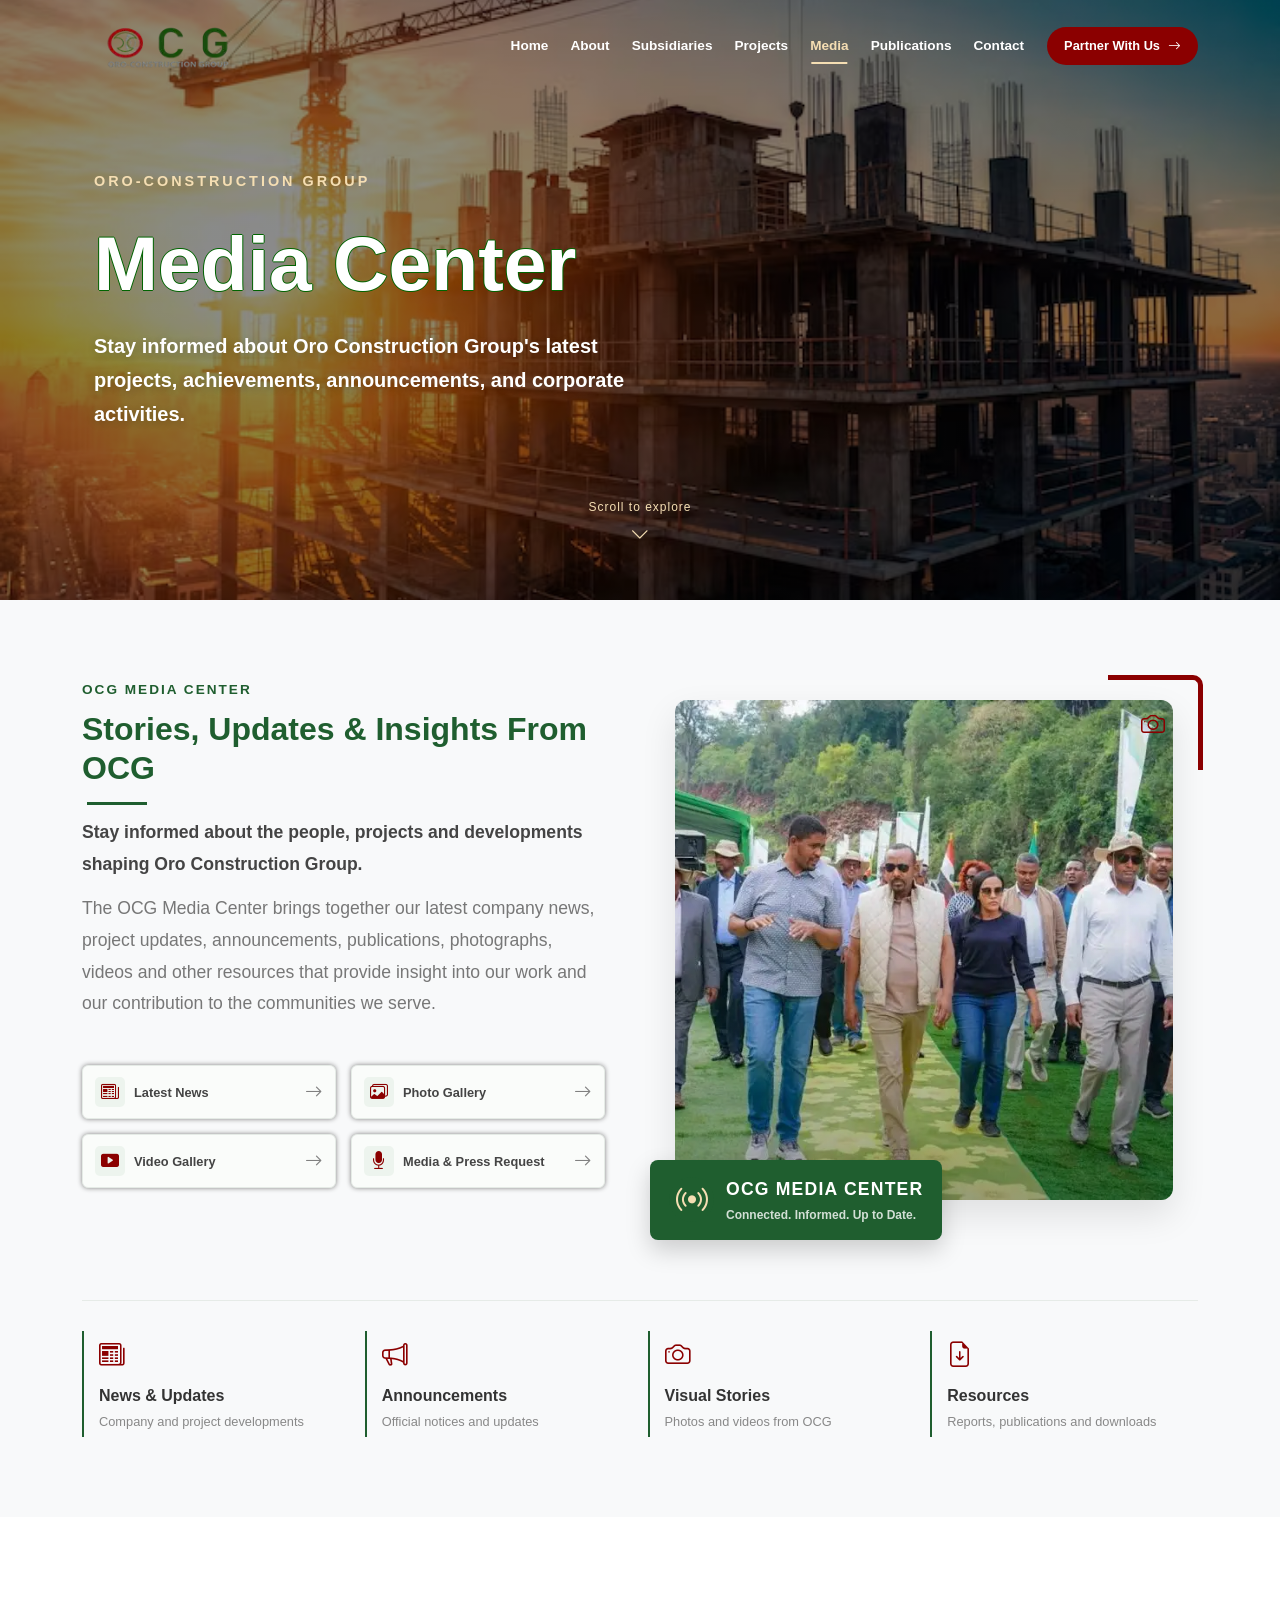
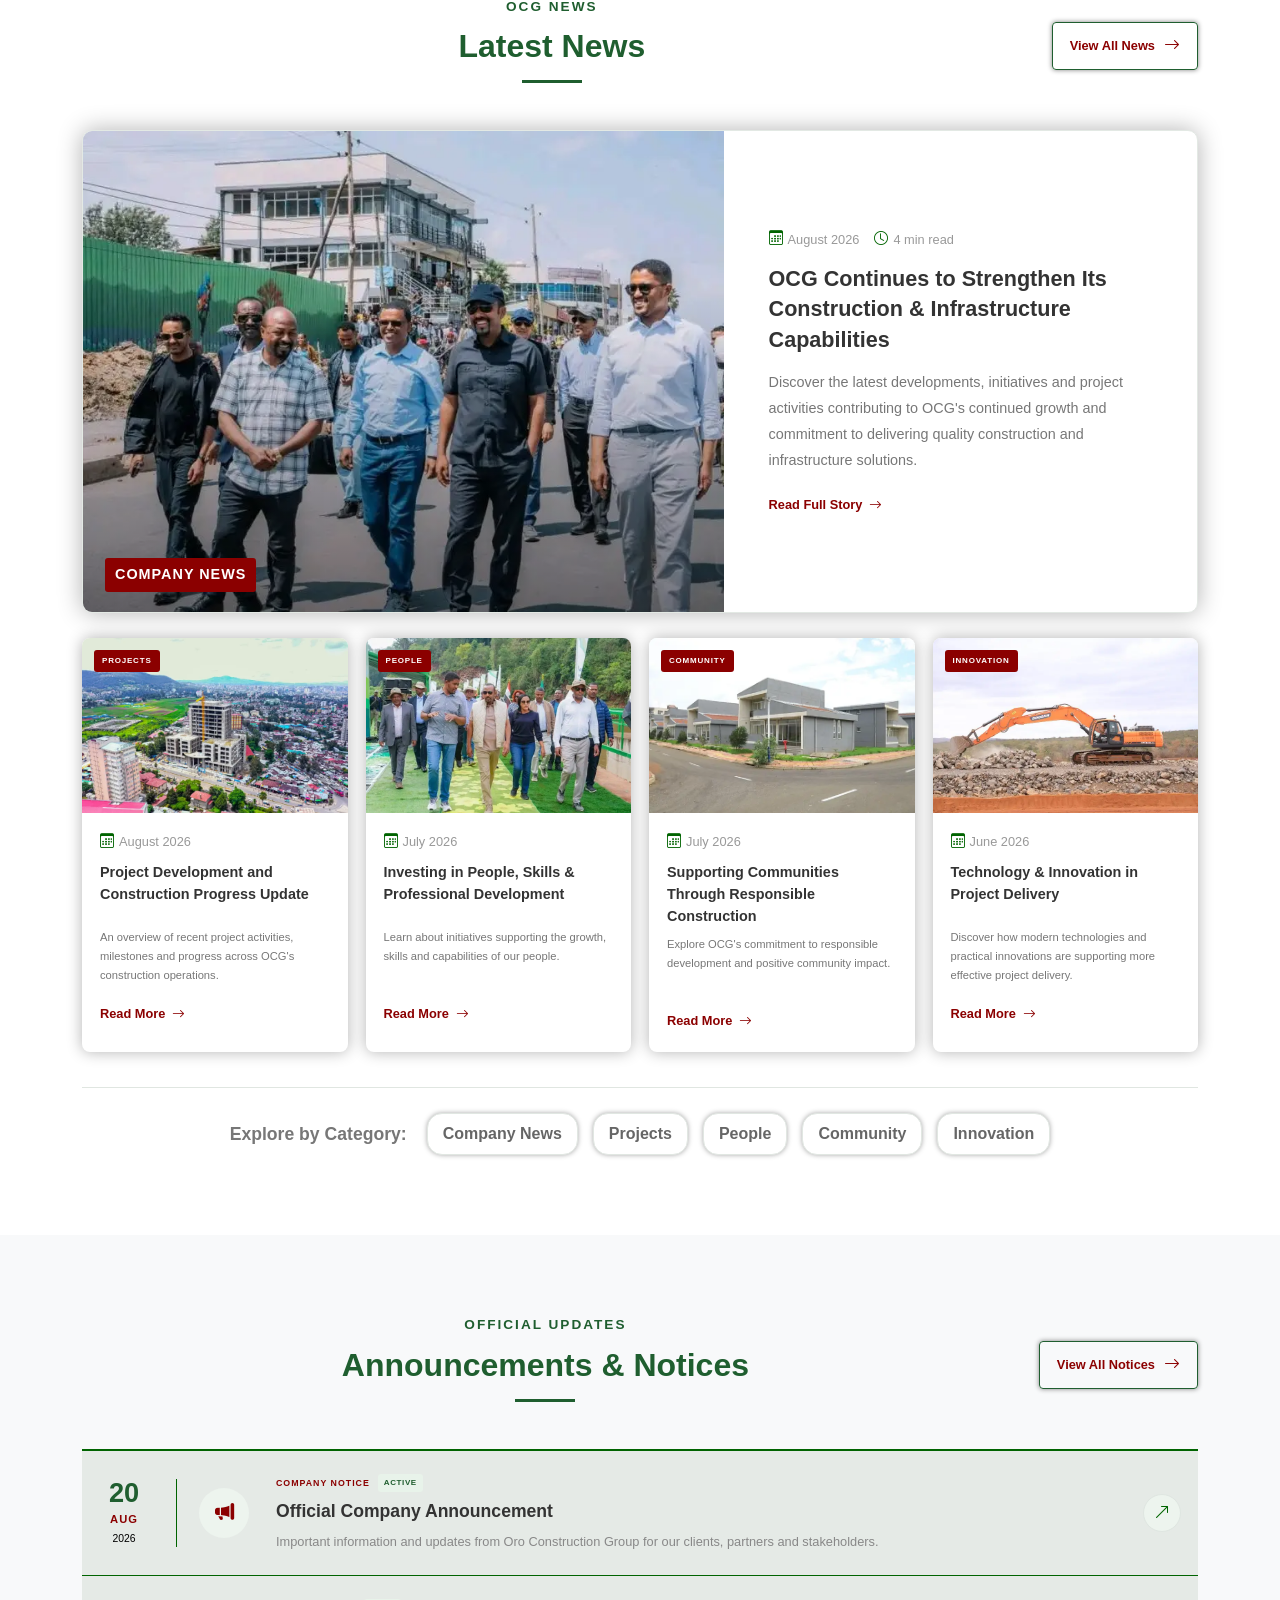
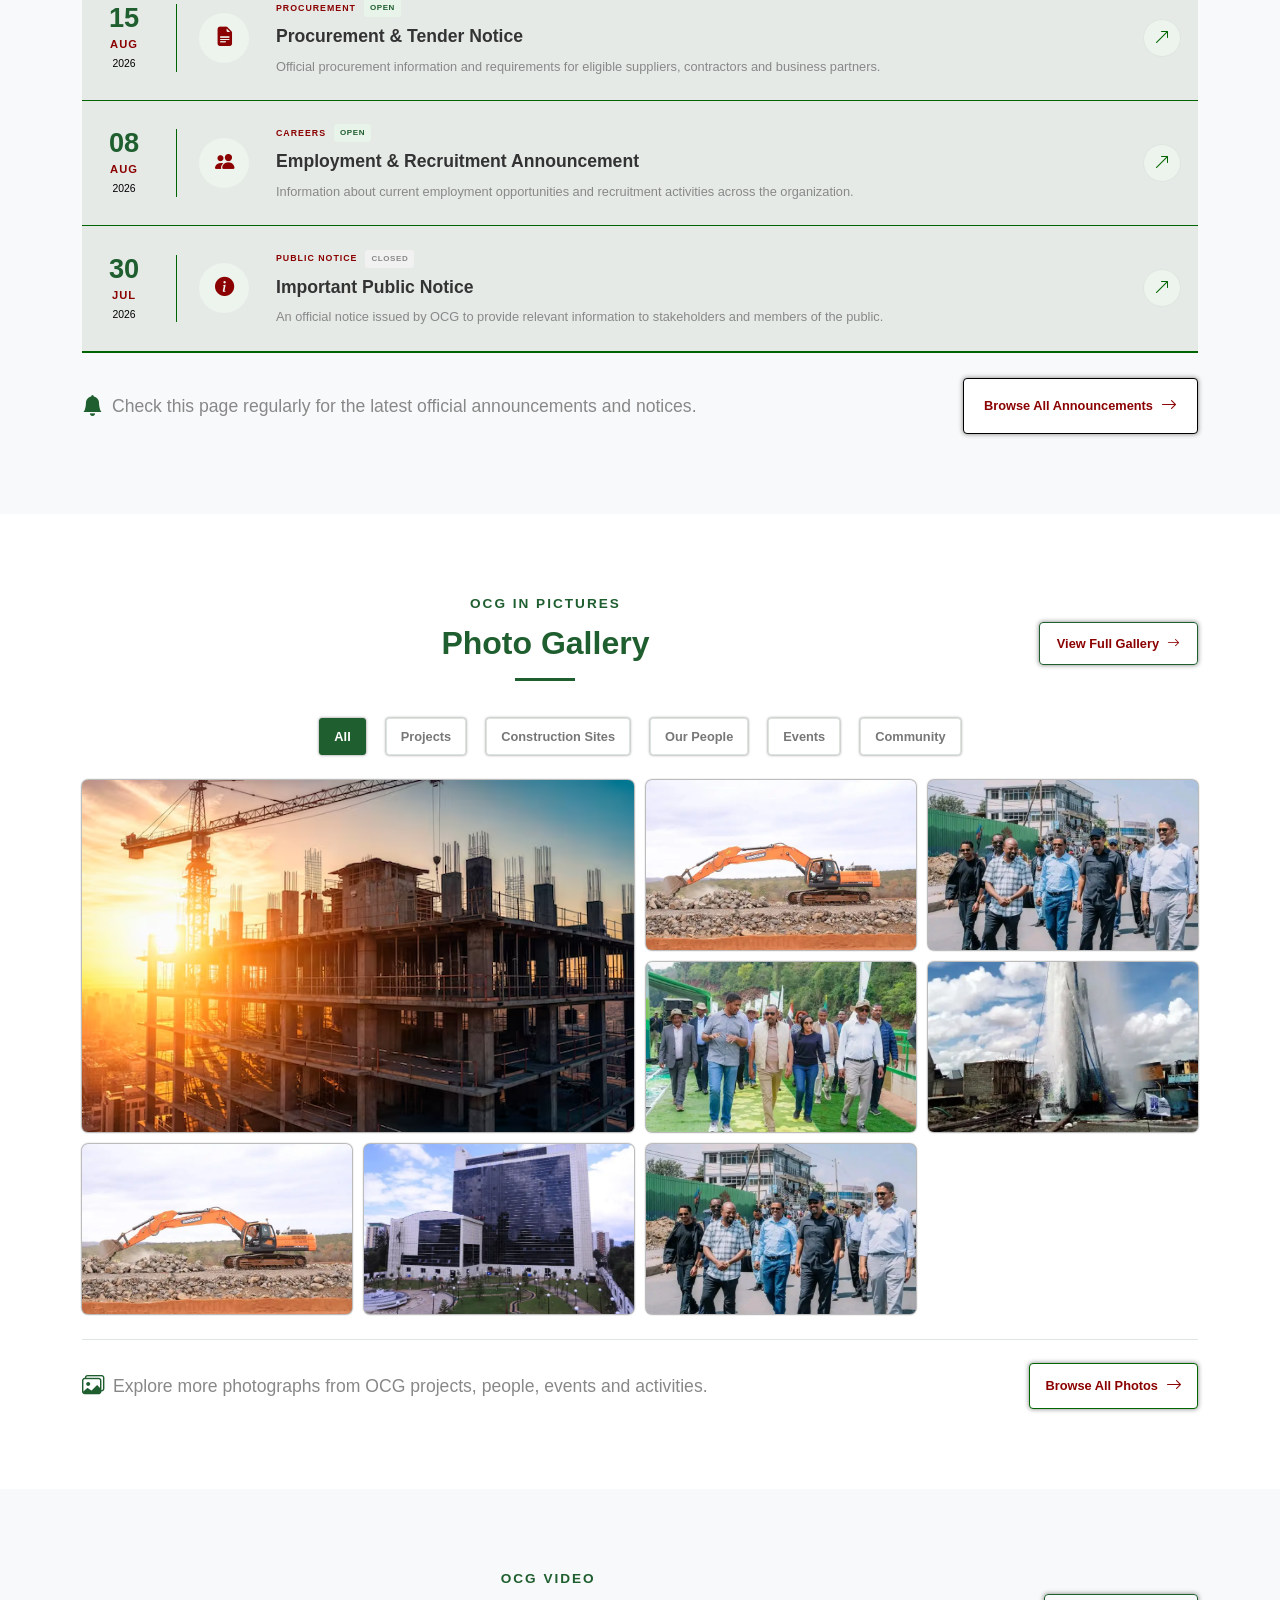
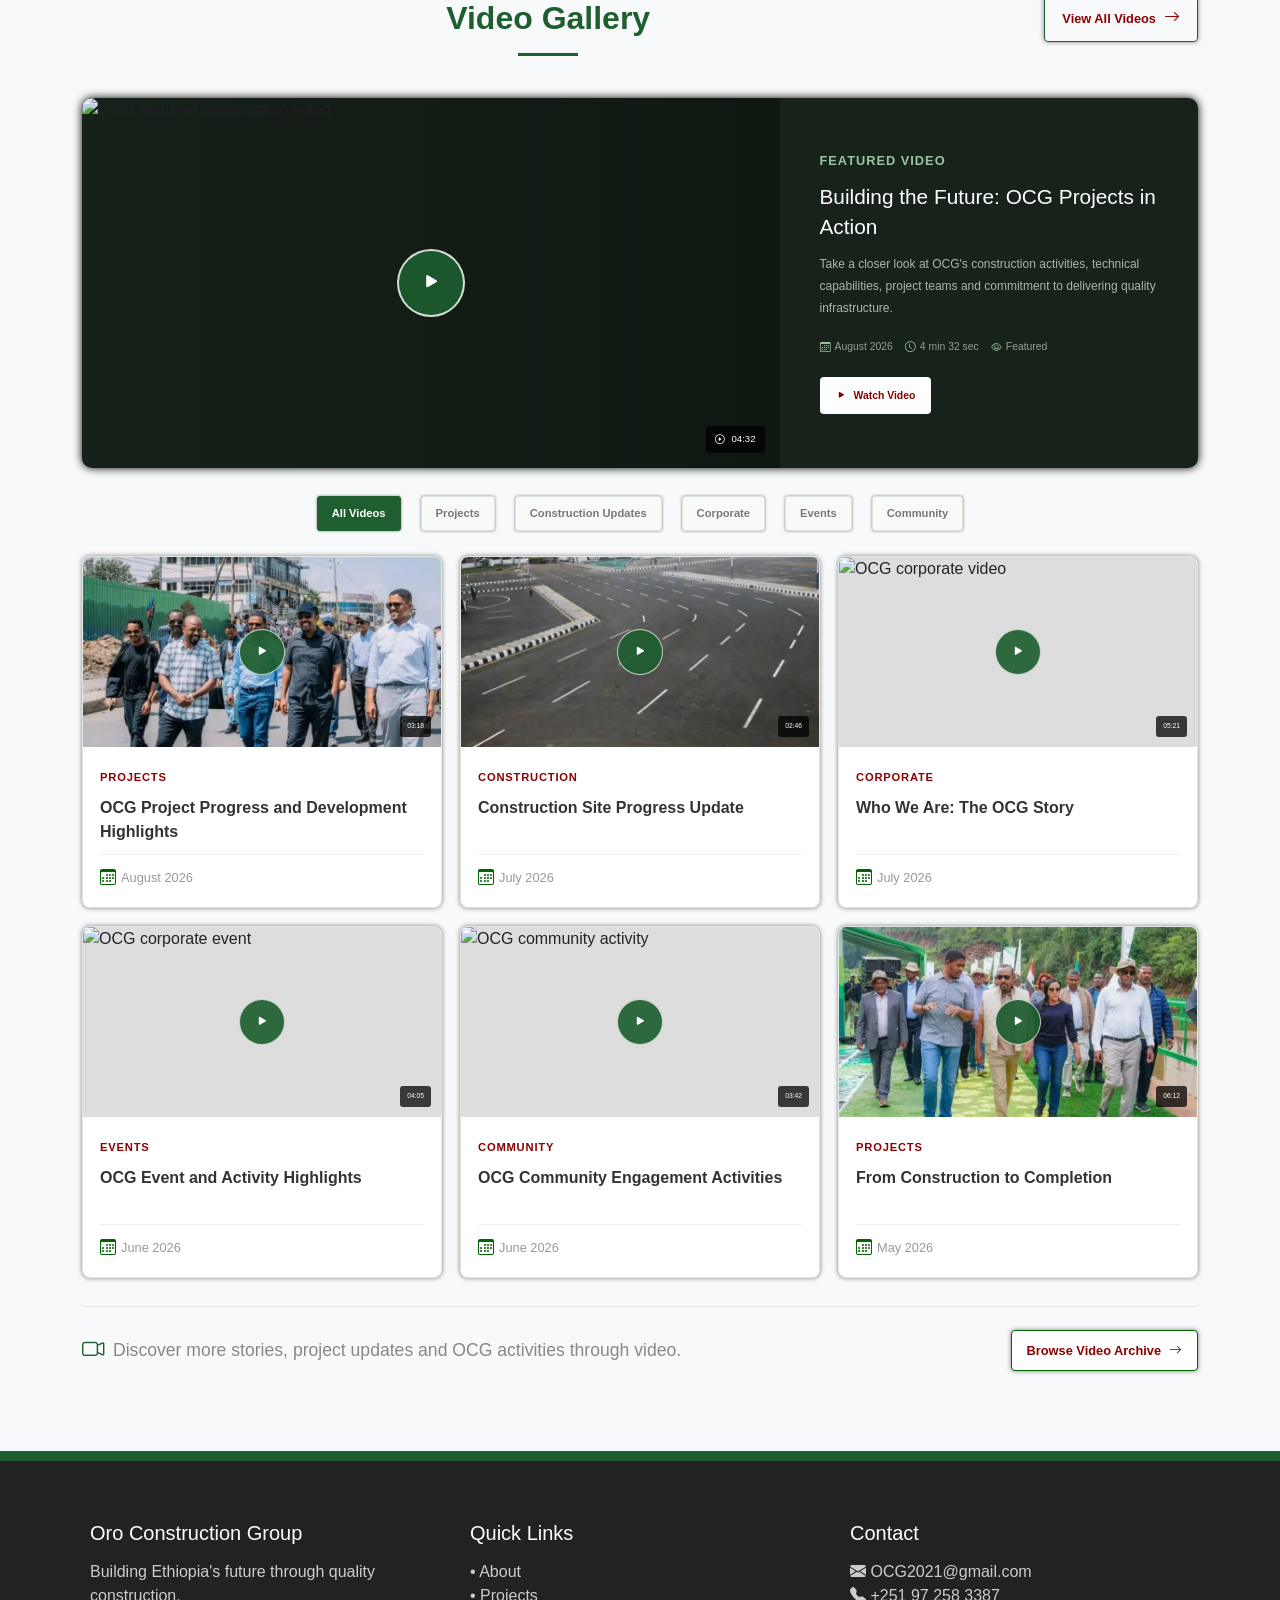
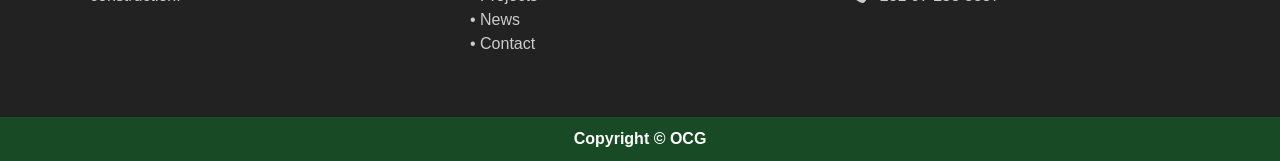
==== commit 37c3ae36: "done responsive-design for media-page" ====
--- a/media.html
+++ b/media.html
@@ -812,547 +812,144 @@
 
 
          <!-- ===================== VIDEO GALLERY ===================== -->
-        <section class="video-gallery-section section-padding bg-light"
-                id="videos">
-
+        <section class="video-gallery-section section-padding bg-light" id="videos">
             <div class="container">
-
-                <!-- SECTION HEADER -->
-
                 <div class="video-header">
-
                     <div class="video-container">
-
-                        <span class="section-subtitle">
-                            OCG VIDEO
-                        </span>
-
-                        <h2 class="section-title fade-left">
-                            Video Gallery
-                        </h2>
-
-                    </div>
-
-
-                    <a href="videos.html"
-                    class="video-view-all">
-
-                        View All Videos
-
-                        <i class="bi bi-arrow-right"></i>
-
-                    </a>
-
-                </div>
-
-
-                <!-- ===================== FEATURED VIDEO ===================== -->
-
+                        <span class="section-subtitle">OCG VIDEO</span>
+                        <h2 class="section-title fade-left">Video Gallery</h2>
+                    </div>
+                    <a href="videos.html" class="video-view-all">View All Videos<i class="bi bi-arrow-right"></i></a>
+                </div>
                 <div class="featured-video">
-
                     <div class="featured-video-player">
-
-                        <img src="assets/images/video-featured.webp"
-                            alt="OCG featured construction video"
-                            loading="lazy">
-
-
+                        <img src="assets/images/video-featured.webp" alt="OCG featured construction video" loading="lazy">
                         <div class="featured-video-overlay"></div>
-
-
-                        <button class="video-play-button"
-                                type="button"
-                                aria-label="Play featured video"
-                                data-video="videos/featured-project.mp4">
-
-                            <i class="bi bi-play-fill"></i>
-
-                        </button>
-
-
-                        <div class="featured-video-duration">
-
-                            <i class="bi bi-play-circle"></i>
-
-                            04:32
-
-                        </div>
-
-                    </div>
-
-
+                        <button class="video-play-button" type="button" aria-label="Play featured video" data-video="videos/featured-project.mp4"><i class="bi bi-play-fill"></i></button>
+                        <div class="featured-video-duration"><i class="bi bi-play-circle"></i>04:32</div>
+                    </div>
                     <div class="featured-video-content">
-
-                        <span class="video-category">
-                            FEATURED VIDEO
-                        </span>
-
-
-                        <h3>
-                            Building the Future:
-                            OCG Projects in Action
-                        </h3>
-
-
-                        <p>
-                            Take a closer look at OCG's construction activities,
-                            technical capabilities, project teams and commitment
-                            to delivering quality infrastructure.
-                        </p>
-
-
+                        <span class="video-category">FEATURED VIDEO</span>
+                        <h3>Building the Future: OCG Projects in Action</h3>
+                        <p>Take a closer look at OCG's construction activities, technical capabilities, project teams and commitment to delivering quality infrastructure.</p>
                         <div class="featured-video-meta">
-
-                            <span>
-                                <i class="bi bi-calendar3"></i>
-                                August 2026
-                            </span>
-
-                            <span>
-                                <i class="bi bi-clock"></i>
-                                4 min 32 sec
-                            </span>
-
-                            <span>
-                                <i class="bi bi-eye"></i>
-                                Featured
-                            </span>
-
-                        </div>
-
-
-                        <button class="featured-watch-button"
-                                type="button"
-                                data-video="videos/featured-project.mp4">
-
-                            <i class="bi bi-play-fill"></i>
-
-                            Watch Video
-
-                        </button>
-
-                    </div>
-
-                </div>
-                <!-- ===================== VIDEO CATEGORIES ===================== -->
+                            <span><i class="bi bi-calendar3"></i>August 2026</span>
+                            <span><i class="bi bi-clock"></i>4 min 32 sec</span>
+                            <span><i class="bi bi-eye"></i>Featured</span>
+                        </div>
+                        <button class="featured-watch-button" type="button" data-video="videos/featured-project.mp4"><i class="bi bi-play-fill"></i>Watch Video</button>
+                    </div>
+                </div>
                 <div class="video-categories">
-
-                    <button class="video-category-btn active" type="button" data-video-filter="all">
-                        All Videos
-                    </button>
-                    <button class="video-category-btn" type="button" data-video-filter="projects">
-                        Projects
-                    </button>
-                    <button class="video-category-btn" type="button" data-video-filter="construction">
-                        Construction Updates
-                    </button>
-                    <button class="video-category-btn" type="button" data-video-filter="corporate">
-                        Corporate
-                    </button>
-                    <button class="video-category-btn" type="button" data-video-filter="events">
-                        Events
-                    </button>
-                    <button class="video-category-btn" type="button" data-video-filter="community">
-                        Community
-                    </button>
-                </div>
-                <!-- ===================== VIDEO GRID ===================== -->
+                    <button class="video-category-btn active" type="button" data-video-filter="all">All Videos</button>
+                    <button class="video-category-btn" type="button" data-video-filter="projects">Projects</button>
+                    <button class="video-category-btn" type="button" data-video-filter="construction">Construction Updates</button>
+                    <button class="video-category-btn" type="button" data-video-filter="corporate">Corporate</button>
+                    <button class="video-category-btn" type="button" data-video-filter="events">Events</button>
+                    <button class="video-category-btn" type="button" data-video-filter="community">Community</button>
+                </div>
                 <div class="video-grid">
-                    <!-- VIDEO 01 -->
                     <article class="video-card" data-video-category="projects">
                         <div class="video-thumbnail">
                             <img src="assets/images/project1.webp" alt="OCG project video" loading="lazy">
-
-                            <button class="video-card-play"
-                                    type="button"
-                                    aria-label="Play project video"
-                                    data-video="videos/project-update-1.mp4">
-
-                                <i class="bi bi-play-fill"></i>
-
-                            </button>
-
-
-                            <span class="video-duration">
-                                03:18
-                            </span>
-
-                        </div>
-
-
+                            <button class="video-card-play" type="button" aria-label="Play project video" data-video="videos/project-update-1.mp4"><i class="bi bi-play-fill"></i></button>
+                            <span class="video-duration">03:18</span>
+                        </div>
                         <div class="video-card-content">
-
-                            <span class="video-card-category">
-                                PROJECTS
-                            </span>
-
-
-                            <h3>
-                                OCG Project Progress
-                                and Development Highlights
-                            </h3>
-
-
+                            <span class="video-card-category">PROJECTS</span>
+                            <h3>OCG Project Progress and Development Highlights</h3>
                             <div class="video-card-meta">
-
-                                <span>
-                                    <i class="bi bi-calendar3"></i>
-                                    August 2026
-                                </span>
-
-                            </div>
-
-                        </div>
-
-                    </article>
-
-
-                    <!-- VIDEO 02 -->
-
-                    <article class="video-card"
-                            data-video-category="construction">
-
+                                <span><i class="bi bi-calendar3"></i>August 2026</span>
+                            </div>
+                        </div>
+                    </article>
+                    <article class="video-card" data-video-category="construction">
                         <div class="video-thumbnail">
-
-                            <img src="assets/images/project2.webp"
-                                alt="OCG construction update"
-                                loading="lazy">
-
-
-                            <button class="video-card-play"
-                                    type="button"
-                                    aria-label="Play construction video"
-                                    data-video="videos/construction-update.mp4">
-
-                                <i class="bi bi-play-fill"></i>
-
-                            </button>
-
-
-                            <span class="video-duration">
-                                02:46
-                            </span>
-
-                        </div>
-
-
+                            <img src="assets/images/project2.webp" alt="OCG construction update" loading="lazy">
+                            <button class="video-card-play" type="button" aria-label="Play construction video" data-video="videos/construction-update.mp4"><i class="bi bi-play-fill"></i></button>
+                            <span class="video-duration">02:46</span>
+                        </div>
                         <div class="video-card-content">
-
-                            <span class="video-card-category">
-                                CONSTRUCTION
-                            </span>
-
-
-                            <h3>
-                                Construction Site
-                                Progress Update
-                            </h3>
-
-
+                            <span class="video-card-category">CONSTRUCTION</span>
+                            <h3>Construction Site Progress Update</h3>
                             <div class="video-card-meta">
-
-                                <span>
-                                    <i class="bi bi-calendar3"></i>
-                                    July 2026
-                                </span>
-
-                            </div>
-
-                        </div>
-
-                    </article>
-
-
-                    <!-- VIDEO 03 -->
-
-                    <article class="video-card"
-                            data-video-category="corporate">
-
+                                <span><i class="bi bi-calendar3"></i>July 2026</span>
+                            </div>
+                        </div>
+                    </article>
+                    <article class="video-card" data-video-category="corporate">
                         <div class="video-thumbnail">
-
-                            <img src="assets/images/team.webp"
-                                alt="OCG corporate video"
-                                loading="lazy">
-
-
-                            <button class="video-card-play"
-                                    type="button"
-                                    aria-label="Play corporate video"
-                                    data-video="videos/corporate-story.mp4">
-
-                                <i class="bi bi-play-fill"></i>
-
-                            </button>
-
-
-                            <span class="video-duration">
-                                05:21
-                            </span>
-
-                        </div>
-
-
+                            <img src="assets/images/team.webp" alt="OCG corporate video" loading="lazy">
+                            <button class="video-card-play" type="button" aria-label="Play corporate video" data-video="videos/corporate-story.mp4"><i class="bi bi-play-fill"></i></button>
+                            <span class="video-duration">05:21</span>
+                        </div>
                         <div class="video-card-content">
-
-                            <span class="video-card-category">
-                                CORPORATE
-                            </span>
-
-
-                            <h3>
-                                Who We Are:
-                                The OCG Story
-                            </h3>
-
-
+                            <span class="video-card-category">CORPORATE</span>
+                            <h3>Who We Are: The OCG Story</h3>
                             <div class="video-card-meta">
-
-                                <span>
-                                    <i class="bi bi-calendar3"></i>
-                                    July 2026
-                                </span>
-
-                            </div>
-
-                        </div>
-
-                    </article>
-
-
-                    <!-- VIDEO 04 -->
-
-                    <article class="video-card"
-                            data-video-category="events">
-
+                                <span><i class="bi bi-calendar3"></i>July 2026</span>
+                            </div>
+                        </div>
+                    </article>
+                    <article class="video-card" data-video-category="events">
                         <div class="video-thumbnail">
-
-                            <img src="assets/images/event.webp"
-                                alt="OCG corporate event"
-                                loading="lazy">
-
-
-                            <button class="video-card-play"
-                                    type="button"
-                                    aria-label="Play event video"
-                                    data-video="videos/event-highlights.mp4">
-
-                                <i class="bi bi-play-fill"></i>
-
-                            </button>
-
-
-                            <span class="video-duration">
-                                04:05
-                            </span>
-
-                        </div>
-
-
+                            <img src="assets/images/event.webp" alt="OCG corporate event" loading="lazy">
+                            <button class="video-card-play" type="button" aria-label="Play event video" data-video="videos/event-highlights.mp4"><i class="bi bi-play-fill"></i></button>
+                            <span class="video-duration">04:05</span>
+                        </div>
                         <div class="video-card-content">
-
-                            <span class="video-card-category">
-                                EVENTS
-                            </span>
-
-
-                            <h3>
-                                OCG Event and
-                                Activity Highlights
-                            </h3>
-
-
+                            <span class="video-card-category">EVENTS</span>
+                            <h3>OCG Event and Activity Highlights</h3>
                             <div class="video-card-meta">
-
-                                <span>
-                                    <i class="bi bi-calendar3"></i>
-                                    June 2026
-                                </span>
-
-                            </div>
-
-                        </div>
-
-                    </article>
-
-
-                    <!-- VIDEO 05 -->
-
-                    <article class="video-card"
-                            data-video-category="community">
-
+                                <span><i class="bi bi-calendar3"></i>June 2026</span>
+                            </div>
+                        </div>
+                    </article>
+                    <article class="video-card" data-video-category="community">
                         <div class="video-thumbnail">
-
-                            <img src="assets/images/community.webp"
-                                alt="OCG community activity"
-                                loading="lazy">
-
-
-                            <button class="video-card-play"
-                                    type="button"
-                                    aria-label="Play community video"
-                                    data-video="videos/community-activity.mp4">
-
-                                <i class="bi bi-play-fill"></i>
-
-                            </button>
-
-
-                            <span class="video-duration">
-                                03:42
-                            </span>
-
-                        </div>
-
-
+                            <img src="assets/images/community.webp" alt="OCG community activity" loading="lazy">
+                            <button class="video-card-play" type="button" aria-label="Play community video" data-video="videos/community-activity.mp4"><i class="bi bi-play-fill"></i></button>
+                            <span class="video-duration">03:42</span>
+                        </div>
                         <div class="video-card-content">
-
-                            <span class="video-card-category">
-                                COMMUNITY
-                            </span>
-
-
-                            <h3>
-                                OCG Community
-                                Engagement Activities
-                            </h3>
-
-
+                            <span class="video-card-category">COMMUNITY</span>
+                            <h3>OCG Community Engagement Activities</h3>
                             <div class="video-card-meta">
-
-                                <span>
-                                    <i class="bi bi-calendar3"></i>
-                                    June 2026
-                                </span>
-
-                            </div>
-
-                        </div>
-
-                    </article>
-
-
-                    <!-- VIDEO 06 -->
-
-                    <article class="video-card"
-                            data-video-category="projects">
-
+                                <span><i class="bi bi-calendar3"></i>June 2026</span>
+                            </div>
+                        </div>
+                    </article>
+                    <article class="video-card" data-video-category="projects">
                         <div class="video-thumbnail">
-
-                            <img src="assets/images/project3.webp"
-                                alt="OCG completed project"
-                                loading="lazy">
-
-
-                            <button class="video-card-play"
-                                    type="button"
-                                    aria-label="Play completed project video"
-                                    data-video="videos/project-completion.mp4">
-
-                                <i class="bi bi-play-fill"></i>
-
-                            </button>
-
-
-                            <span class="video-duration">
-                                06:12
-                            </span>
-
-                        </div>
-
-
+                            <img src="assets/images/project3.webp" alt="OCG completed project" loading="lazy">
+                            <button class="video-card-play" type="button" aria-label="Play completed project video" data-video="videos/project-completion.mp4"><i class="bi bi-play-fill"></i></button>
+                            <span class="video-duration">06:12</span>
+                        </div>
                         <div class="video-card-content">
-
-                            <span class="video-card-category">
-                                PROJECTS
-                            </span>
-
-
-                            <h3>
-                                From Construction
-                                to Completion
-                            </h3>
-
-
+                            <span class="video-card-category">PROJECTS</span>
+                            <h3>From Construction to Completion</h3>
                             <div class="video-card-meta">
-
-                                <span>
-                                    <i class="bi bi-calendar3"></i>
-                                    May 2026
-                                </span>
-
-                            </div>
-
-                        </div>
-
-                    </article>
-
-                </div>
-
-
-                <!-- ===================== FOOTER ===================== -->
-
+                                <span><i class="bi bi-calendar3"></i>May 2026</span>
+                            </div>
+                        </div>
+                    </article>
+                </div>
                 <div class="video-footer">
-
                     <div class="video-footer-info">
-
                         <i class="bi bi-camera-video"></i>
-
-                        <span>
-                            Discover more stories, project updates
-                            and OCG activities through video.
-                        </span>
-
-                    </div>
-
-
-                    <a href="videos.html"
-                    class="video-footer-button">
-
-                        Browse Video Archive
-
-                        <i class="bi bi-arrow-right"></i>
-
-                    </a>
-
-                </div>
-
+                        <span>Discover more stories, project updates and OCG activities through video.</span>
+                    </div>
+                    <a href="videos.html" class="video-footer-button">Browse Video Archive<i class="bi bi-arrow-right"></i></a>
+                </div>
             </div>
-
         </section>
-
-
         <!-- ===================== VIDEO MODAL ===================== -->
-
-        <div class="video-modal"
-            id="videoModal"
-            aria-hidden="true">
-
+        <div class="video-modal" id="videoModal" aria-hidden="true">
             <div class="video-modal-backdrop"></div>
-
-
             <div class="video-modal-container">
-
-                <button class="video-modal-close"
-                        type="button"
-                        aria-label="Close video">
-
-                    <i class="bi bi-x-lg"></i>
-
-                </button>
-
-
-                <video id="videoPlayer"
-                    controls
-                    playsinline>
-
-                    <source src="" type="video/mp4">
-
-                    Your browser does not support video playback.
-
-                </video>
-
+                <button class="video-modal-close" type="button" aria-label="Close video"><i class="bi bi-x-lg"></i></button>
+                <video id="videoPlayer" controls playsinline><source src="" type="video/mp4">Your browser does not support video playback.</video>
             </div>
-
         </div>
 
 
--- a/assets/css/media-style.css
+++ b/assets/css/media-style.css
@@ -1364,162 +1364,89 @@
 /* ===================== HEADER ===================== */
 
 .video-header {
-
     display: flex;
-
-    align-items: center;
-
+    align-items: center;
     justify-content: space-between;
-
     gap: 30px;
-
     margin-bottom: 30px;
 }
-
 .video-container {
     width: 95%;
     text-align: center;
 }
-
-
 .video-header .section-title {
-
     margin-bottom: 8px;
 }
-
-
 .video-header .section-intro {
-
     max-width: 650px;
-
     margin: 0;
-
     font-size: .58rem;
-
     line-height: 1.7;
 }
-
-
 /* ===================== VIEW ALL ===================== */
-
 .video-view-all {
-
     display: inline-flex;
-
-    align-items: center;
-
+    align-items: center;
     gap: 8px;
-
     flex-shrink: 0;
-
     padding: 11px 17px;
-
     border: 1px solid #1f5e2f;
-
     border-radius: 4px;
-
     color: darkred;
-
     font-size: .8rem;
-
     font-weight: 800;
-
     text-decoration: none;
     box-shadow: 0 0 5px gray;
-
     transition:
         background-color .3s ease,
         color .3s ease,
         transform .3s ease;
 }
-
-
 .video-view-all:hover {
-
     transform: translateY(-2px);
-
     background: #1f5e2f;
-
     color: white;
 }
-
-
 .video-view-all i {
     font-size: 1rem;
     transition:
         transform .3s ease;
 }
-
-
 .video-view-all:hover i {
-
     transform: translateX(4px);
 }
-
-
 /* ===================== FEATURED VIDEO ===================== */
-
 .featured-video {
-
     display: grid;
-
-    grid-template-columns:
-        1.25fr .75fr;
-
+    grid-template-columns: 1.25fr .75fr;
     min-height: 370px;
-
     overflow: hidden;
-
     margin-bottom: 28px;
-
     border-radius: 10px;
-
     background: #17231a;
-
     box-shadow: 0 0 10px black;
 }
-
-
 /* ===================== VIDEO PLAYER ===================== */
-
 .featured-video-player {
-
     position: relative;
-
     min-height: 370px;
-
     overflow: hidden;
 }
-
-
 .featured-video-player img {
-
     width: 100%;
-
     height: 100%;
-
     display: block;
-
     object-fit: cover;
-
     transition:
         transform .7s ease;
 }
-
-
 .featured-video:hover
 .featured-video-player img {
-
     transform: scale(1.04);
 }
-
-
 .featured-video-overlay {
-
     position: absolute;
-
     inset: 0;
-
     background:
         linear-gradient(
             90deg,
@@ -1527,268 +1454,140 @@
             rgba(0,0,0,.35)
         );
 }
-
-
 /* ===================== PLAY BUTTON ===================== */
-
 .video-play-button {
-
     position: absolute;
-
     top: 50%;
-
     left: 50%;
-
     z-index: 2;
-
     width: 68px;
-
     height: 68px;
-
     display: flex;
-
-    align-items: center;
-
+    align-items: center;
     justify-content: center;
-
     border: 2px solid rgba(255,255,255,.8);
-
     border-radius: 50%;
-
     transform:
         translate(-50%, -50%);
-
     background: rgba(31,94,47,.9);
-
     color: white;
-
     font-size: 1.35rem;
-
     cursor: pointer;
-
     transition:
         transform .3s ease,
         background-color .3s ease;
 }
-
-
 .video-play-button:hover {
-
     transform:
         translate(-50%, -50%)
         scale(1.1);
-
     background: darkred;
 }
-
-
 .video-play-button i {
-
     margin-left: 3px;
 }
-
-
 /* ===================== DURATION ===================== */
-
 .featured-video-duration {
-
     position: absolute;
-
     right: 15px;
-
     bottom: 15px;
-
     z-index: 2;
-
     display: inline-flex;
-
-    align-items: center;
-
+    align-items: center;
     gap: 6px;
-
     padding: 6px 9px;
-
     border-radius: 3px;
-
     background: rgba(0,0,0,.7);
-
     color: white;
-
     font-size: .6rem;
 }
-
-
 /* ===================== FEATURED CONTENT ===================== */
-
 .featured-video-content {
-
     display: flex;
-
     flex-direction: column;
-
     justify-content: center;
-
     padding: 40px;
 }
-
-
 .video-category {
-
     color: #9cc4a3;
-
     font-size: .8rem;
-
     font-weight: 800;
-
     letter-spacing: 1px;
 }
-
-
 .featured-video-content h3 {
-
     margin: 12px 0;
-
     color: white;
-
     font-size: 1.3rem;
-
     line-height: 1.45;
 }
-
-
 .featured-video-content > p {
-
     margin: 0;
-
     color: rgba(255,255,255,.65);
-
     font-size: .75rem;
-
     line-height: 1.8;
 }
-
-
 /* ===================== FEATURED META ===================== */
-
 .featured-video-meta {
-
     display: flex;
-
-    align-items: center;
-
+    align-items: center;
     flex-wrap: wrap;
-
     gap: 12px;
-
     margin-top: 20px;
-
     color: rgba(255,255,255,.55);
-
     font-size: .65rem;
 }
-
-
 .featured-video-meta span {
-
     display: inline-flex;
-
-    align-items: center;
-
+    align-items: center;
     gap: 5px;
 }
-
-
 .featured-video-meta i {
-
     color: #9cc4a3;
 }
-
-
-/* ===================== WATCH BUTTON ===================== */
-
+/* ===================== WATCH BUTTON ===================== */ 
 .featured-watch-button {
-
     align-self: flex-start;
-
     display: inline-flex;
-
-    align-items: center;
-
+    align-items: center;
     gap: 8px;
-
     margin-top: 22px;
-
     padding: 11px 16px;
-
     border: 0;
-
     border-radius: 4px;
-
     background: white;
-
     color: darkred;
-
     font-family: inherit;
-
     font-size: .65rem;
-
     font-weight: 800;
-
     cursor: pointer;
-
     transition:
         transform .3s ease,
         background-color .3s ease,
         color .3s ease;
 }
-
-
 .featured-watch-button:hover {
-
     transform: translateY(-2px);
-
     background: darkgreen;
-
     color: white;
 }
-
-
 /* ===================== CATEGORIES ===================== */
-
 .video-categories {
-
     display: flex;
-
-    align-items: center;
-
+    align-items: center;
     justify-content: center;
-
     flex-wrap: wrap;
-
     gap: 20px;
-
     margin-bottom: 25px;
 }
-
-
 .video-category-btn {
-
     padding: 8px 14px;
-
     border: 1px solid #dce4de;
-
     border-radius: 3px;
-
     background: #f8faf8;
-
     color: #777;
-
     font-family: inherit;
-
     font-size: .7rem;
-
     font-weight: 600;
-
     cursor: pointer;
     box-shadow: 0 0 3px gray;
     transition:
@@ -1796,42 +1595,23 @@
         border-color .3s ease,
         color .3s ease;
 }
-
-
 .video-category-btn:hover,
 .video-category-btn.active {
-
     border-color: #1f5e2f;
-
     background: #1f5e2f;
-
     color: white;
 }
-
-
 /* ===================== VIDEO GRID ===================== */
-
 .video-grid {
-
     display: grid;
-
-    grid-template-columns:
-        repeat(3, 1fr);
-
+    grid-template-columns: repeat(3, 1fr);
     gap: 18px;
 }
-
-
 /* ===================== VIDEO CARD ===================== */
-
 .video-card {
-
     overflow: hidden;
-
     border: 1px solid #e2e8e3;
-
     border-radius: 8px;
-
     background: white;
     box-shadow: 0 0 5px gray;
     transition:
@@ -1839,376 +1619,2322 @@
         border-color .35s ease,
         box-shadow .35s ease;
 }
-
-
 .video-card:hover {
-
     transform: translateY(-6px);
-
     border-color: #1f5e2f;
-
-    box-shadow:
-        0 12px 28px rgba(0,0,0,.07);
-}
-
-
+    box-shadow: 0 12px 28px rgba(0,0,0,.07);
+}
 /* ===================== THUMBNAIL ===================== */
-
 .video-thumbnail {
-
     position: relative;
-
     height: 190px;
-
     overflow: hidden;
-
     background: #ddd;
 }
-
-
 .video-thumbnail img {
-
     width: 100%;
-
     height: 100%;
-
     display: block;
-
     object-fit: cover;
-
     transition:
         transform .6s ease;
 }
-
-
 .video-card:hover .video-thumbnail img {
-
     transform: scale(1.06);
 }
-
-
 /* ===================== CARD PLAY ===================== */
-
 .video-card-play {
-
     position: absolute;
-
     top: 50%;
-
     left: 50%;
-
     z-index: 2;
-
     width: 46px;
-
     height: 46px;
-
     display: flex;
-
-    align-items: center;
-
+    align-items: center;
     justify-content: center;
-
     border: 1px solid rgba(255,255,255,.7);
-
     border-radius: 50%;
-
     transform:
         translate(-50%, -50%);
-
     background: rgba(31,94,47,.92);
-
     color: white;
-
     font-size: .9rem;
-
     cursor: pointer;
-
     transition:
         transform .3s ease,
         background-color .3s ease;
 }
-
-
 .video-card-play:hover {
-
     transform:
         translate(-50%, -50%)
         scale(1.1);
-
     background: darkred;
 }
-
-
 /* ===================== DURATION ===================== */
-
 .video-duration {
-
     position: absolute;
-
     right: 10px;
-
     bottom: 10px;
-
     z-index: 2;
-
     padding: 5px 7px;
-
     border-radius: 3px;
-
     background: rgba(0,0,0,.75);
-
     color: white;
-
     font-size: .42rem;
 }
-
-
 /* ===================== CARD CONTENT ===================== */
-
 .video-card-content {
-
     padding: 17px;
 }
-
-
 .video-card-category {
-
     color: darkred;
-
     font-size: .7rem;
-
     font-weight: 800;
-
     letter-spacing: .8px;
 }
-
-
 .video-card-content h3 {
-
     min-height: 50px;
-
     margin: 8px 0;
-
     color: #333;
-
     font-size: 1rem;
-
     font-weight: 700;
-
     line-height: 1.5;
 }
-
-
 /* ===================== CARD META ===================== */
-
 .video-card-meta {
-
     padding-top: 11px;
-
     border-top: 1px solid #edf0ed;
-
     color: #999;
-
     font-size: .8rem;
 }
-
-
 .video-card-meta span {
-
     display: inline-flex;
-
-    align-items: center;
-
+    align-items: center;
     gap: 5px;
 }
-
-
 .video-card-meta i {
     font-size: 1rem;
     color: darkgreen;
 }
-
-
 /* ===================== FOOTER ===================== */
-
 .video-footer {
-
     display: flex;
-
-    align-items: center;
-
+    align-items: center;
     justify-content: space-between;
-
     gap: 20px;
-
     margin-top: 28px;
-
     padding-top: 23px;
-
     border-top: 1px solid #e1e7e2;
 }
-
-
 .video-footer-info {
-
     display: flex;
-
-    align-items: center;
-
+    align-items: center;
     gap: 9px;
-
     color: #888;
-
     font-size: 1.1rem;
 }
-
-
 .video-footer-info i {
-
     color: #1f5e2f;
-
     font-size: 1.4rem;
 }
-
-
 .video-footer-button {
-
     display: inline-flex;
-
-    align-items: center;
-
+    align-items: center;
     gap: 8px;
-
     padding: 10px 15px;
-
     border-radius: 4px;
-
     background: white;
-
     color: darkred;
-
     font-size: .8rem;
-
     font-weight: 800;
-
     text-decoration: none;
     border: 1px solid darkgreen;
     box-shadow: 0 0 5px gray;
-
     transition:
         background-color .3s ease,
         transform .3s ease;
 }
-
-
 .video-footer-button:hover {
-
     transform: translateY(-2px);
-
     background: darkgreen;
-
     color: white;
 }
-
-
 /* ===================== VIDEO MODAL ===================== */
-
 .video-modal {
-
     position: fixed;
-
     inset: 0;
-
     z-index: 9999;
-
     display: none;
-
-    align-items: center;
-
+    align-items: center;
     justify-content: center;
-
     padding: 30px;
 }
-
-
 .video-modal.active {
-
     display: flex;
 }
-
-
 .video-modal-backdrop {
-
     position: absolute;
-
     inset: 0;
-
     background: rgba(0,0,0,.88);
 }
-
-
 .video-modal-container {
-
     position: relative;
-
     z-index: 2;
-
     width: min(1000px, 95vw);
 }
-
-
 .video-modal-container video {
-
     width: 100%;
-
     max-height: 80vh;
-
     display: block;
-
     border-radius: 5px;
-
     background: black;
 }
-
-
 .video-modal-close {
-
     position: absolute;
-
     top: -45px;
-
     right: 0;
-
     width: 35px;
-
     height: 35px;
-
     display: flex;
-
-    align-items: center;
-
+    align-items: center;
     justify-content: center;
-
     border: 0;
-
     border-radius: 50%;
-
     background: white;
-
     color: #333;
-
     cursor: pointer;
-
     transition:
         background-color .3s ease,
         color .3s ease;
 }
-
-
 .video-modal-close:hover {
-
     background: darkred;
-
     color: white;
+}
+
+
+
+
+
+
+
+
+
+
+
+
+
+
+
+
+
+
+
+
+
+/* ========================================================= RESPONSIVE ================================================= */
+
+
+
+
+/* =========================================================
+   MEDIA OVERVIEW — RESPONSIVE
+   ========================================================= */
+
+
+/* ===================== LARGE TABLET ===================== */
+
+@media (max-width: 1199.98px) {
+
+    .media-overview-wrapper {
+        gap: 45px;
+    }
+
+    .media-overview-content {
+        max-width: 100%;
+    }
+
+    .media-overview-content .section-title {
+        max-width: 100%;
+    }
+
+    .media-overview-lead {
+        font-size: 1rem;
+        line-height: 1.7;
+    }
+
+    .media-overview-text {
+        font-size: .95rem;
+        line-height: 1.75;
+    }
+
+    .media-overview-main-image {
+        height: 440px;
+    }
+
+    .media-overview-visual {
+        padding: 15px 15px 45px 0;
+    }
+
+    .media-overview-card {
+        left: -10px;
+        min-width: 250px;
+    }
+
+    .media-overview-card span {
+        font-size: .95rem;
+    }
+
+    .media-overview-categories {
+        margin-top: 45px;
+    }
+
+    .media-category {
+        padding: 5px 12px;
+    }
+}
+
+
+/* ===================== TABLET ===================== */
+
+@media (max-width: 991.98px) {
+
+    .media-overview-wrapper {
+        grid-template-columns: 1fr;
+        gap: 55px;
+    }
+
+    /* ================= CONTENT ================= */
+
+    .media-overview-content {
+        max-width: 100%;
+    }
+
+    .media-overview-content .section-title {
+        max-width: 700px;
+    }
+
+    .media-overview-lead {
+        font-size: 1rem;
+        line-height: 1.75;
+    }
+
+    .media-overview-text {
+        font-size: .95rem;
+        line-height: 1.75;
+    }
+
+    /* ================= QUICK LINKS ================= */
+
+    .media-overview-links {
+        grid-template-columns: repeat(2, 1fr);
+        gap: 12px;
+        margin-top: 30px;
+    }
+
+    .media-overview-link {
+        min-height: 55px;
+    }
+
+    /* ================= VISUAL ================= */
+
+    .media-overview-visual {
+        width: 100%;
+        max-width: 750px;
+        margin: 0 auto;
+        padding: 15px 30px 55px 0;
+    }
+
+    .media-overview-main-image {
+        height: 450px;
+    }
+
+    .media-overview-card {
+        left: 0;
+        bottom: 10px;
+        min-width: 280px;
+    }
+
+    .media-overview-decoration {
+        right: 0;
+    }
+
+    /* ================= CATEGORIES ================= */
+
+    .media-overview-categories {
+        grid-template-columns: repeat(2, 1fr);
+        gap: 25px 15px;
+        margin-top: 45px;
+        padding-top: 25px;
+    }
+
+    .media-category {
+        padding: 10px 15px;
+    }
+}
+
+
+/* ===================== MOBILE ===================== */
+
+@media (max-width: 767.98px) {
+
+    .media-overview-wrapper {
+        gap: 40px;
+    }
+
+    /* ================= CONTENT ================= */
+
+    .media-overview-content .section-title {
+        max-width: 100%;
+        margin-bottom: 15px;
+    }
+
+    .media-overview-lead {
+        font-size: .95rem;
+        line-height: 1.7;
+    }
+
+    .media-overview-text {
+        font-size: .85rem;
+        line-height: 1.75;
+    }
+
+    /* ================= QUICK LINKS ================= */
+
+    .media-overview-links {
+        grid-template-columns: 1fr;
+        gap: 10px;
+        margin-top: 25px;
+    }
+
+    .media-overview-link {
+        width: 100%;
+        min-height: 52px;
+        padding: 10px 12px;
+        font-size: .75rem;
+    }
+
+    .media-overview-link-icon {
+        width: 32px;
+        height: 32px;
+        font-size: 1rem;
+    }
+
+    .media-overview-link > i {
+        font-size: 1rem;
+    }
+
+    /* ================= VISUAL ================= */
+
+    .media-overview-visual {
+        width: 100%;
+        padding: 10px 0 70px;
+    }
+
+    .media-overview-main-image {
+        height: 360px;
+        border-radius: 10px;
+    }
+
+    /* ================= FLOATING CARD ================= */
+
+    .media-overview-card {
+        left: 15px;
+        right: 15px;
+        bottom: 10px;
+
+        min-width: 0;
+        width: auto;
+
+        padding: 13px 15px;
+        gap: 10px;
+    }
+
+    .media-overview-card-icon {
+        width: 40px;
+        height: 40px;
+        font-size: 1.5rem;
+    }
+
+    .media-overview-card span {
+        margin-bottom: 3px;
+        font-size: .8rem;
+        letter-spacing: .8px;
+    }
+
+    .media-overview-card strong {
+        font-size: .65rem;
+    }
+
+    /* ================= DECORATION ================= */
+
+    .media-overview-decoration {
+        top: -5px;
+        right: 0;
+        width: 65px;
+        height: 65px;
+        border-top-width: 4px;
+        border-right-width: 4px;
+        font-size: 1.1rem;
+    }
+
+    /* ================= CATEGORIES ================= */
+
+    .media-overview-categories {
+        grid-template-columns: 1fr;
+        gap: 15px;
+        margin-top: 35px;
+        padding-top: 20px;
+    }
+
+    .media-category {
+        padding: 12px 15px;
+        border-left-width: 3px;
+    }
+
+    .media-category > i {
+        margin-bottom: 7px;
+        font-size: 1.4rem;
+    }
+
+    .media-category strong {
+        font-size: .9rem;
+    }
+
+    .media-category span {
+        font-size: .72rem;
+    }
+}
+
+
+/* ===================== SMALL MOBILE ===================== */
+
+@media (max-width: 575.98px) {
+
+    .media-overview-wrapper {
+        gap: 30px;
+    }
+
+    .media-overview-lead {
+        font-size: .88rem;
+        line-height: 1.7;
+    }
+
+    .media-overview-text {
+        font-size: .78rem;
+        line-height: 1.75;
+    }
+
+    /* Quick links */
+
+    .media-overview-links {
+        margin-top: 22px;
+    }
+
+    .media-overview-link {
+        padding: 9px 10px;
+        font-size: .7rem;
+    }
+
+    .media-overview-link-icon {
+        width: 30px;
+        height: 30px;
+    }
+
+    /* Image */
+
+    .media-overview-visual {
+        padding-bottom: 65px;
+    }
+
+    .media-overview-main-image {
+        height: 300px;
+        border-radius: 8px;
+    }
+
+    /* Floating card */
+
+    .media-overview-card {
+        left: 10px;
+        right: 10px;
+        bottom: 5px;
+        padding: 11px 12px;
+    }
+
+    .media-overview-card-icon {
+        width: 36px;
+        height: 36px;
+        font-size: 1.3rem;
+    }
+
+    .media-overview-card span {
+        font-size: .7rem;
+    }
+
+    .media-overview-card strong {
+        font-size: .58rem;
+    }
+
+    /* Decoration */
+
+    .media-overview-decoration {
+        width: 55px;
+        height: 55px;
+        font-size: .95rem;
+    }
+
+    /* Categories */
+
+    .media-overview-categories {
+        gap: 12px;
+    }
+
+    .media-category {
+        padding: 10px 12px;
+    }
+
+    .media-category > i {
+        font-size: 1.25rem;
+    }
+
+    .media-category strong {
+        font-size: .82rem;
+    }
+
+    .media-category span {
+        font-size: .68rem;
+    }
+}
+
+
+/* ===================== VERY SMALL PHONES ===================== */
+
+@media (max-width: 380px) {
+
+    .media-overview-main-image {
+        height: 260px;
+    }
+
+    .media-overview-card {
+        left: 5px;
+        right: 5px;
+    }
+
+    .media-overview-card-icon {
+        width: 32px;
+        height: 32px;
+        font-size: 1.1rem;
+    }
+
+    .media-overview-card span {
+        font-size: .62rem;
+    }
+
+    .media-overview-card strong {
+        font-size: .52rem;
+    }
+
+    .media-overview-link {
+        font-size: .65rem;
+    }
+}
+
+
+
+
+
+
+
+
+
+
+
+
+
+
+
+
+
+
+
+
+/* =========================================================
+   RESPONSIVE - MEDIA NEWS SECTION
+   ========================================================= */
+
+
+/* ===================== TABLET ===================== */
+
+@media (max-width: 991.98px) {
+
+    /* SECTION HEADER */
+    .media-section-header {
+        flex-direction: column;
+        align-items: center;
+        gap: 20px;
+        margin-bottom: 30px;
+    }
+
+    .news-container {
+        width: 100%;
+        text-align: center;
+    }
+
+    .media-section-header .section-title {
+        margin-bottom: 5px;
+    }
+
+    .media-view-all {
+        align-self: center;
+    }
+
+
+    /* ===================== FEATURED NEWS ===================== */
+
+    .media-featured-news {
+        grid-template-columns: 1fr;
+        min-height: auto;
+    }
+
+    .media-featured-news-image {
+        min-height: 350px;
+        height: 350px;
+    }
+
+    .media-featured-news-content {
+        padding: 35px;
+    }
+
+    .media-featured-news-content h3 {
+        font-size: 1.3rem;
+    }
+
+    .media-featured-news-content p {
+        font-size: .85rem;
+    }
+
+
+    /* ===================== NEWS GRID ===================== */
+
+    .media-news-grid {
+        grid-template-columns: repeat(2, 1fr);
+        gap: 20px;
+    }
+
+    .media-news-card-image {
+        height: 210px;
+    }
+
+    .media-news-card-content {
+        padding: 20px;
+    }
+
+    .media-news-card-content h3 {
+        min-height: auto;
+        font-size: .95rem;
+    }
+
+    .media-news-card-content p {
+        min-height: auto;
+        font-size: .75rem;
+    }
+
+
+    /* ===================== CATEGORIES ===================== */
+
+    .media-news-categories {
+        gap: 10px;
+        margin-top: 30px;
+        padding-top: 22px;
+    }
+
+    .media-news-categories > span {
+        width: 100%;
+        margin-right: 0;
+        margin-bottom: 5px;
+        text-align: center;
+        font-size: .95rem;
+    }
+
+    .media-news-categories a {
+        padding: 7px 13px;
+        font-size: .8rem;
+    }
+
+}
+
+
+/* ===================== MOBILE ===================== */
+
+@media (max-width: 767.98px) {
+
+    /* ===================== SECTION HEADER ===================== */
+
+    .media-section-header {
+        gap: 18px;
+        margin-bottom: 25px;
+    }
+
+    .news-container {
+        width: 100%;
+    }
+
+    .media-section-header .section-title {
+        font-size: 1.7rem;
+        line-height: 1.3;
+    }
+
+    .media-view-all {
+        padding: 9px 14px;
+        font-size: .72rem;
+    }
+
+    .media-view-all i {
+        font-size: .85rem;
+    }
+
+
+    /* ===================== FEATURED NEWS ===================== */
+
+    .media-featured-news {
+        grid-template-columns: 1fr;
+        margin-bottom: 20px;
+        border-radius: 8px;
+    }
+
+    .media-featured-news-image {
+        min-height: 250px;
+        height: 250px;
+    }
+
+    .media-news-category {
+        left: 15px;
+        bottom: 15px;
+        padding: 5px 9px;
+        font-size: .65rem;
+    }
+
+    .media-featured-news-content {
+        padding: 25px 20px;
+    }
+
+    .media-news-meta {
+        gap: 10px;
+        font-size: .7rem;
+    }
+
+    .media-featured-news-content h3 {
+        margin: 12px 0;
+        font-size: 1.1rem;
+        line-height: 1.45;
+    }
+
+    .media-featured-news-content p {
+        margin-bottom: 18px;
+        font-size: .78rem;
+        line-height: 1.7;
+    }
+
+    .media-read-more {
+        font-size: .72rem;
+    }
+
+
+    /* ===================== NEWS GRID ===================== */
+
+    .media-news-grid {
+        grid-template-columns: 1fr;
+        gap: 20px;
+    }
+
+    .media-news-card {
+        width: 100%;
+    }
+
+    .media-news-card-image {
+        height: 220px;
+    }
+
+    .media-news-card-content {
+        padding: 20px;
+    }
+
+    .media-news-card-content h3 {
+        min-height: auto;
+        margin: 9px 0;
+        font-size: .95rem;
+        line-height: 1.45;
+    }
+
+    .media-news-card-content p {
+        min-height: auto;
+        margin-bottom: 15px;
+        font-size: .75rem;
+        line-height: 1.7;
+    }
+
+    .media-news-card-category {
+        top: 12px;
+        left: 12px;
+        padding: 5px 8px;
+        font-size: .5rem;
+    }
+
+
+    /* ===================== CATEGORIES ===================== */
+
+    .media-news-categories {
+        gap: 8px;
+        margin-top: 28px;
+        padding-top: 20px;
+    }
+
+    .media-news-categories > span {
+        font-size: .8rem;
+        margin-bottom: 5px;
+    }
+
+    .media-news-categories a {
+        padding: 7px 11px;
+        border-radius: 20px;
+        font-size: .7rem;
+    }
+
+}
+
+
+/* ===================== SMALL MOBILE ===================== */
+
+@media (max-width: 575.98px) {
+
+    /* ===================== HEADER ===================== */
+
+    .media-section-header {
+        margin-bottom: 22px;
+    }
+
+    .media-section-header .section-title {
+        font-size: 1.45rem;
+    }
+
+    .media-view-all {
+        padding: 8px 13px;
+        font-size: .68rem;
+    }
+
+
+    /* ===================== FEATURED IMAGE ===================== */
+
+    .media-featured-news-image {
+        height: 210px;
+        min-height: 210px;
+    }
+
+    .media-news-category {
+        left: 12px;
+        bottom: 12px;
+        font-size: .58rem;
+    }
+
+
+    /* ===================== FEATURED CONTENT ===================== */
+
+    .media-featured-news-content {
+        padding: 22px 17px;
+    }
+
+    .media-news-meta {
+        font-size: .65rem;
+        gap: 8px;
+    }
+
+    .media-news-meta i {
+        font-size: .75rem;
+    }
+
+    .media-featured-news-content h3 {
+        font-size: 1rem;
+        line-height: 1.45;
+    }
+
+    .media-featured-news-content p {
+        font-size: .73rem;
+        line-height: 1.7;
+    }
+
+
+    /* ===================== NEWS CARDS ===================== */
+
+    .media-news-grid {
+        gap: 16px;
+    }
+
+    .media-news-card-image {
+        height: 190px;
+    }
+
+    .media-news-card-content {
+        padding: 17px;
+    }
+
+    .media-news-card-content h3 {
+        font-size: .88rem;
+    }
+
+    .media-news-card-content p {
+        font-size: .7rem;
+    }
+
+    .media-read-more {
+        font-size: .68rem;
+    }
+
+
+    /* ===================== CATEGORY FILTERS ===================== */
+
+    .media-news-categories {
+        display: flex;
+        justify-content: center;
+        gap: 7px;
+    }
+
+    .media-news-categories > span {
+        flex-basis: 100%;
+        text-align: center;
+        font-size: .75rem;
+    }
+
+    .media-news-categories a {
+        padding: 6px 9px;
+        font-size: .65rem;
+    }
+
+}
+
+
+
+
+
+
+
+
+
+
+
+
+
+
+
+
+
+
+
+
+
+
+
+/* =========================================================
+   RESPONSIVE - ANNOUNCEMENTS SECTION
+   ========================================================= */
+
+
+/* ===================== TABLET ===================== */
+
+@media (max-width: 991.98px) {
+
+    /* ===================== HEADER ===================== */
+
+    .announcements-header {
+        flex-direction: column;
+        align-items: center;
+        gap: 20px;
+        margin-bottom: 30px;
+    }
+
+    .announcement-container {
+        width: 100%;
+        text-align: center;
+    }
+
+    .announcements-header .section-title {
+        margin-bottom: 5px;
+    }
+
+    .announcements-view-all {
+        align-self: center;
+        padding: 10px 16px;
+        font-size: .75rem;
+    }
+
+
+    /* ===================== NOTICE ITEM ===================== */
+
+    .announcement-item {
+        grid-template-columns: 75px 50px 1fr 42px;
+        gap: 16px;
+        min-height: 120px;
+        padding: 20px 12px;
+    }
+
+    .announcement-item:hover {
+        padding-left: 16px;
+    }
+
+
+    /* ===================== DATE ===================== */
+
+    .announcement-date {
+        padding-right: 15px;
+    }
+
+    .announcement-day {
+        font-size: 1.5rem;
+    }
+
+    .announcement-month {
+        font-size: .65rem;
+    }
+
+    .announcement-year {
+        font-size: .6rem;
+    }
+
+
+    /* ===================== ICON ===================== */
+
+    .announcement-icon {
+        width: 46px;
+        height: 46px;
+        font-size: 1.1rem;
+    }
+
+
+    /* ===================== CONTENT ===================== */
+
+    .announcement-content h3 {
+        font-size: 1rem;
+    }
+
+    .announcement-content p {
+        font-size: .75rem;
+        line-height: 1.6;
+    }
+
+
+    /* ===================== ACTION ===================== */
+
+    .announcement-action {
+        width: 36px;
+        height: 36px;
+        font-size: .9rem;
+    }
+
+
+    /* ===================== FOOTER ===================== */
+
+    .announcements-footer {
+        gap: 15px;
+    }
+
+    .announcements-footer-info {
+        font-size: .85rem;
+    }
+
+    .announcements-footer-info i {
+        font-size: 1.1rem;
+    }
+
+    .announcements-button {
+        padding: 12px 16px;
+        font-size: .72rem;
+        white-space: nowrap;
+    }
+
+}
+
+
+/* ===================== MOBILE ===================== */
+
+@media (max-width: 767.98px) {
+
+    /* ===================== HEADER ===================== */
+
+    .announcements-header {
+        gap: 17px;
+        margin-bottom: 25px;
+    }
+
+    .announcement-container {
+        width: 100%;
+    }
+
+    .announcements-header .section-title {
+        font-size: 1.7rem;
+        line-height: 1.3;
+    }
+
+    .announcements-view-all {
+        padding: 9px 14px;
+        font-size: .7rem;
+    }
+
+
+    /* ===================== NOTICE BOARD ===================== */
+
+    .announcements-board {
+        border-top-width: 1px;
+        border-bottom-width: 1px;
+    }
+
+
+    /* ===================== NOTICE ITEM ===================== */
+
+    .announcement-item {
+        position: relative;
+
+        display: grid;
+
+        /*
+         * Date | Icon | Action
+         */
+        grid-template-columns: 65px 1fr 40px;
+
+        grid-template-areas:
+            "date icon action"
+            "content content content";
+
+        align-items: center;
+
+        gap: 15px;
+
+        min-height: auto;
+        padding: 20px 15px;
+    }
+
+    .announcement-item:hover {
+        padding-left: 18px;
+    }
+
+
+    /* ===================== DATE ===================== */
+
+    .announcement-date {
+        grid-area: date;
+
+        padding-right: 12px;
+
+        border-right: 1px solid darkgreen;
+    }
+
+    .announcement-day {
+        font-size: 1.4rem;
+    }
+
+    .announcement-month {
+        margin-top: 4px;
+        font-size: .6rem;
+    }
+
+    .announcement-year {
+        margin-top: 2px;
+        font-size: .55rem;
+    }
+
+
+    /* ===================== ICON ===================== */
+
+    .announcement-icon {
+        grid-area: icon;
+
+        width: 44px;
+        height: 44px;
+
+        font-size: 1rem;
+    }
+
+
+    /* ===================== ACTION ===================== */
+
+    .announcement-action {
+        grid-area: action;
+
+        justify-self: end;
+
+        width: 34px;
+        height: 34px;
+
+        font-size: .85rem;
+    }
+
+
+    /* ===================== CONTENT ===================== */
+
+    .announcement-content {
+        grid-area: content;
+
+        padding-top: 2px;
+    }
+
+    .announcement-meta {
+        gap: 7px;
+        margin-bottom: 6px;
+    }
+
+    .announcement-category {
+        font-size: .52rem;
+    }
+
+    .announcement-status {
+        padding: 3px 6px;
+        font-size: .45rem;
+    }
+
+    .announcement-content h3 {
+        margin-bottom: 7px;
+        font-size: .95rem;
+        line-height: 1.4;
+    }
+
+    .announcement-content p {
+        max-width: none;
+        font-size: .72rem;
+        line-height: 1.65;
+    }
+
+
+    /* ===================== FOOTER ===================== */
+
+    .announcements-footer {
+        flex-direction: column;
+        align-items: stretch;
+        gap: 15px;
+        margin-top: 22px;
+    }
+
+    .announcements-footer-info {
+        justify-content: center;
+        text-align: center;
+        font-size: .75rem;
+        line-height: 1.5;
+    }
+
+    .announcements-footer-info i {
+        flex-shrink: 0;
+        font-size: 1rem;
+    }
+
+    .announcements-button {
+        justify-content: center;
+        width: 100%;
+        padding: 11px 15px;
+        font-size: .7rem;
+    }
+
+}
+
+
+/* ===================== SMALL MOBILE ===================== */
+
+@media (max-width: 575.98px) {
+
+    /* ===================== HEADER ===================== */
+
+    .announcements-header {
+        margin-bottom: 22px;
+    }
+
+    .announcements-header .section-title {
+        font-size: 1.45rem;
+    }
+
+    .announcements-view-all {
+        padding: 8px 12px;
+        font-size: .65rem;
+    }
+
+    .announcements-view-all i {
+        font-size: .8rem;
+    }
+
+
+    /* ===================== NOTICE ITEM ===================== */
+
+    .announcement-item {
+        grid-template-columns: 58px 1fr 36px;
+        gap: 12px;
+
+        padding: 17px 12px;
+    }
+
+    .announcement-item:hover {
+        padding-left: 15px;
+    }
+
+
+    /* ===================== DATE ===================== */
+
+    .announcement-date {
+        padding-right: 10px;
+    }
+
+    .announcement-day {
+        font-size: 1.25rem;
+    }
+
+    .announcement-month {
+        font-size: .55rem;
+        letter-spacing: .7px;
+    }
+
+    .announcement-year {
+        font-size: .5rem;
+    }
+
+
+    /* ===================== ICON ===================== */
+
+    .announcement-icon {
+        width: 40px;
+        height: 40px;
+        font-size: .9rem;
+    }
+
+
+    /* ===================== ACTION ===================== */
+
+    .announcement-action {
+        width: 31px;
+        height: 31px;
+        font-size: .75rem;
+    }
+
+
+    /* ===================== CONTENT ===================== */
+
+    .announcement-meta {
+        gap: 5px;
+    }
+
+    .announcement-category {
+        font-size: .48rem;
+        letter-spacing: .7px;
+    }
+
+    .announcement-status {
+        padding: 2px 5px;
+        font-size: .42rem;
+    }
+
+    .announcement-content h3 {
+        font-size: .85rem;
+        line-height: 1.4;
+    }
+
+    .announcement-content p {
+        font-size: .68rem;
+        line-height: 1.6;
+    }
+
+
+    /* ===================== FOOTER ===================== */
+
+    .announcements-footer-info {
+        font-size: .68rem;
+    }
+
+    .announcements-button {
+        padding: 10px 12px;
+        font-size: .65rem;
+    }
+
+}
+
+
+
+
+
+
+
+
+
+
+
+
+
+
+
+
+
+
+
+
+
+
+
+/* =========================================================
+   RESPONSIVE - PHOTO GALLERY
+   ========================================================= */
+
+
+/* ===================== LARGE TABLETS / SMALL DESKTOPS ===================== */
+
+@media (max-width: 1199px) {
+
+    .gallery-grid {
+        grid-template-columns: repeat(3, 1fr);
+        grid-auto-rows: 165px;
+    }
+
+    .gallery-item-large {
+        grid-column: span 2;
+        grid-row: span 2;
+    }
+
+    .gallery-filter {
+        gap: 12px;
+    }
+
+    .gallery-filter-btn {
+        font-size: .75rem;
+        padding: 8px 13px;
+    }
+
+    .gallery-overlay {
+        padding: 17px;
+    }
+
+    .gallery-overlay-content span {
+        font-size: .75rem;
+    }
+
+    .gallery-footer-info {
+        font-size: 1rem;
+    }
+
+}
+
+
+/* ===================== TABLETS ===================== */
+
+@media (max-width: 991px) {
+
+    /* ---------- HEADER ---------- */
+
+    .gallery-header {
+        gap: 20px;
+        margin-bottom: 25px;
+    }
+
+    .photo-container {
+        width: auto;
+        flex: 1;
+    }
+
+    .gallery-view-all {
+        padding: 10px 14px;
+        font-size: .75rem;
+    }
+
+
+    /* ---------- FILTER ---------- */
+
+    .gallery-filter {
+        gap: 10px;
+        margin-bottom: 22px;
+    }
+
+    .gallery-filter-btn {
+        padding: 8px 12px;
+        font-size: .72rem;
+    }
+
+
+    /* ---------- GRID ---------- */
+
+    .gallery-grid {
+        grid-template-columns: repeat(2, 1fr);
+        grid-auto-rows: 190px;
+        gap: 12px;
+    }
+
+    .gallery-item-large {
+        grid-column: span 2;
+        grid-row: span 2;
+    }
+
+
+    /* ---------- OVERLAY ---------- */
+
+    .gallery-overlay {
+        padding: 18px;
+    }
+
+    .gallery-overlay-content span {
+        font-size: .7rem;
+    }
+
+    .gallery-overlay-content h3 {
+        font-size: .7rem;
+    }
+
+
+    /* ---------- FOOTER ---------- */
+
+    .gallery-footer {
+        gap: 15px;
+    }
+
+    .gallery-footer-info {
+        font-size: .9rem;
+    }
+
+    .gallery-button {
+        padding: 10px 13px;
+        font-size: .75rem;
+    }
+
+}
+
+
+/* ===================== MOBILE ===================== */
+
+@media (max-width: 767px) {
+
+    /* ---------- HEADER ---------- */
+
+    .gallery-header {
+        flex-direction: column;
+        align-items: stretch;
+        text-align: center;
+        gap: 15px;
+        margin-bottom: 22px;
+    }
+
+    .photo-container {
+        width: 100%;
+    }
+
+    .gallery-header .section-title {
+        margin-bottom: 5px;
+    }
+
+    .gallery-view-all {
+        align-self: center;
+        justify-content: center;
+        padding: 10px 15px;
+        font-size: .75rem;
+    }
+
+
+    /* ---------- FILTER ---------- */
+
+    .gallery-filter {
+        justify-content: center;
+        gap: 8px;
+        margin-bottom: 20px;
+    }
+
+    .gallery-filter-btn {
+        padding: 7px 11px;
+        font-size: .68rem;
+    }
+
+
+    /* ---------- GALLERY GRID ---------- */
+
+    .gallery-grid {
+        grid-template-columns: 1fr 1fr;
+        grid-auto-rows: 150px;
+        gap: 8px;
+    }
+
+    .gallery-item-large {
+        grid-column: span 2;
+        grid-row: span 2;
+    }
+
+
+    /* ---------- OVERLAY ---------- */
+
+    .gallery-overlay {
+        padding: 12px;
+    }
+
+    .gallery-overlay-content span {
+        margin-bottom: 3px;
+        font-size: .6rem;
+        letter-spacing: .7px;
+    }
+
+    .gallery-overlay-content h3 {
+        max-width: 75%;
+        font-size: .6rem;
+        line-height: 1.35;
+    }
+
+    .gallery-overlay-content i {
+        width: 27px;
+        height: 27px;
+        font-size: .55rem;
+    }
+
+
+    /* ---------- FOOTER ---------- */
+
+    .gallery-footer {
+        flex-direction: column;
+        align-items: center;
+        text-align: center;
+        gap: 15px;
+        margin-top: 22px;
+        padding-top: 20px;
+    }
+
+    .gallery-footer-info {
+        justify-content: center;
+        font-size: .82rem;
+        line-height: 1.5;
+    }
+
+    .gallery-footer-info i {
+        font-size: 1.2rem;
+    }
+
+    .gallery-button {
+        justify-content: center;
+        padding: 10px 14px;
+        font-size: .72rem;
+    }
+
+}
+
+
+/* ===================== SMALL MOBILE ===================== */
+
+@media (max-width: 575px) {
+
+    /* ---------- HEADER ---------- */
+
+    .gallery-header {
+        gap: 12px;
+    }
+
+    .gallery-view-all {
+        width: fit-content;
+        margin: 0 auto;
+        padding: 9px 13px;
+        font-size: .68rem;
+    }
+
+
+    /* ---------- FILTER ---------- */
+
+    .gallery-filter {
+        gap: 7px;
+    }
+
+    .gallery-filter-btn {
+        padding: 7px 9px;
+        font-size: .62rem;
+    }
+
+
+    /* ---------- GRID ---------- */
+
+    .gallery-grid {
+        grid-template-columns: 1fr 1fr;
+        grid-auto-rows: 125px;
+        gap: 7px;
+    }
+
+    .gallery-item {
+        border-radius: 5px;
+    }
+
+    .gallery-item-large {
+        grid-column: span 2;
+        grid-row: span 2;
+    }
+
+
+    /* ---------- OVERLAY ---------- */
+
+    .gallery-overlay {
+        padding: 10px;
+    }
+
+    .gallery-overlay-content span {
+        font-size: .52rem;
+    }
+
+    .gallery-overlay-content h3 {
+        font-size: .55rem;
+    }
+
+    .gallery-overlay-content i {
+        width: 24px;
+        height: 24px;
+        font-size: .5rem;
+    }
+
+
+    /* ---------- FOOTER ---------- */
+
+    .gallery-footer-info {
+        flex-direction: column;
+        gap: 6px;
+        font-size: .75rem;
+    }
+
+    .gallery-button {
+        padding: 9px 12px;
+        font-size: .68rem;
+    }
+
+}
+
+
+/* ===================== VERY SMALL PHONES ===================== */
+
+@media (max-width: 400px) {
+
+    .gallery-filter {
+        gap: 6px;
+    }
+
+    .gallery-filter-btn {
+        padding: 6px 8px;
+        font-size: .58rem;
+    }
+
+    .gallery-grid {
+        grid-auto-rows: 110px;
+        gap: 6px;
+    }
+
+    .gallery-overlay {
+        padding: 8px;
+    }
+
+    .gallery-overlay-content span {
+        font-size: .48rem;
+    }
+
+    .gallery-overlay-content h3 {
+        font-size: .5rem;
+    }
+
+    .gallery-overlay-content i {
+        width: 21px;
+        height: 21px;
+        font-size: .45rem;
+    }
+
+}
+
+
+
+
+
+
+
+
+
+
+
+
+
+
+
+
+
+
+
+
+
+
+/* =========================================================
+   RESPONSIVE VIDEO GALLERY
+   ========================================================= */
+
+
+/* ===================== LARGE TABLET / SMALL DESKTOP ===================== */
+
+@media (max-width: 1100px) {
+
+    /* ---------- FEATURED VIDEO ---------- */
+
+    .featured-video {
+        grid-template-columns: 1fr 1fr;
+        min-height: 350px;
+    }
+
+    .featured-video-player {
+        min-height: 350px;
+    }
+
+    .featured-video-content {
+        padding: 30px;
+    }
+
+    .featured-video-content h3 {
+        font-size: 1.2rem;
+    }
+
+    .featured-video-content > p {
+        font-size: .72rem;
+    }
+
+
+    /* ---------- VIDEO GRID ---------- */
+
+    .video-grid {
+        grid-template-columns: repeat(2, 1fr);
+        gap: 16px;
+    }
+
+    .video-thumbnail {
+        height: 200px;
+    }
+
+
+    /* ---------- FOOTER ---------- */
+
+    .video-footer-info {
+        font-size: 1rem;
+    }
+
+}
+
+
+/* ===================== TABLET ===================== */
+
+@media (max-width: 900px) {
+
+    /* ---------- HEADER ---------- */
+
+    .video-header {
+        flex-direction: column;
+        align-items: center;
+        gap: 18px;
+        margin-bottom: 25px;
+    }
+
+    .video-container {
+        width: 100%;
+    }
+
+    .video-header .section-title {
+        margin-bottom: 5px;
+    }
+
+    .video-view-all {
+        align-self: center;
+    }
+
+
+    /* ---------- FEATURED VIDEO ---------- */
+
+    .featured-video {
+        grid-template-columns: 1fr;
+        min-height: auto;
+    }
+
+    .featured-video-player {
+        min-height: 360px;
+        height: 360px;
+    }
+
+    .featured-video-content {
+        padding: 30px;
+    }
+
+    .featured-video-content h3 {
+        font-size: 1.25rem;
+    }
+
+    .featured-video-content > p {
+        max-width: 700px;
+        font-size: .78rem;
+    }
+
+
+    /* ---------- CATEGORIES ---------- */
+
+    .video-categories {
+        gap: 10px;
+        margin-bottom: 22px;
+    }
+
+    .video-category-btn {
+        padding: 8px 12px;
+        font-size: .68rem;
+    }
+
+
+    /* ---------- VIDEO GRID ---------- */
+
+    .video-grid {
+        grid-template-columns: repeat(2, 1fr);
+        gap: 15px;
+    }
+
+    .video-thumbnail {
+        height: 180px;
+    }
+
+
+    /* ---------- CARD CONTENT ---------- */
+
+    .video-card-content {
+        padding: 15px;
+    }
+
+    .video-card-content h3 {
+        font-size: .9rem;
+        min-height: 48px;
+    }
+
+    .video-card-category {
+        font-size: .65rem;
+    }
+
+    .video-card-meta {
+        font-size: .72rem;
+    }
+
+
+    /* ---------- FOOTER ---------- */
+
+    .video-footer {
+        flex-direction: column;
+        align-items: center;
+        text-align: center;
+        gap: 15px;
+    }
+
+    .video-footer-info {
+        justify-content: center;
+        font-size: .95rem;
+    }
+
+    .video-footer-button {
+        align-self: center;
+    }
+
+}
+
+
+/* ===================== MOBILE ===================== */
+
+@media (max-width: 600px) {
+
+    /* ---------- HEADER ---------- */
+
+    .video-header {
+        gap: 15px;
+        margin-bottom: 20px;
+    }
+
+    .video-container {
+        width: 100%;
+    }
+
+    .video-view-all {
+        width: 100%;
+        max-width: 230px;
+        justify-content: center;
+        padding: 10px 14px;
+        font-size: .72rem;
+    }
+
+
+    /* ---------- FEATURED VIDEO ---------- */
+
+    .featured-video {
+        display: block;
+        margin-bottom: 22px;
+        border-radius: 8px;
+    }
+
+    .featured-video-player {
+        width: 100%;
+        height: 240px;
+        min-height: 240px;
+    }
+
+    .video-play-button {
+        width: 58px;
+        height: 58px;
+        font-size: 1.15rem;
+    }
+
+    .featured-video-duration {
+        right: 10px;
+        bottom: 10px;
+        padding: 5px 7px;
+        font-size: .55rem;
+    }
+
+
+    /* ---------- FEATURED CONTENT ---------- */
+
+    .featured-video-content {
+        padding: 25px 20px;
+    }
+
+    .video-category {
+        font-size: .68rem;
+    }
+
+    .featured-video-content h3 {
+        margin: 10px 0;
+        font-size: 1.05rem;
+        line-height: 1.4;
+    }
+
+    .featured-video-content > p {
+        font-size: .72rem;
+        line-height: 1.7;
+    }
+
+
+    /* ---------- FEATURED META ---------- */
+
+    .featured-video-meta {
+        gap: 8px 12px;
+        margin-top: 15px;
+        font-size: .58rem;
+    }
+
+
+    /* ---------- WATCH BUTTON ---------- */
+
+    .featured-watch-button {
+        width: 100%;
+        justify-content: center;
+        margin-top: 18px;
+        padding: 11px 15px;
+        font-size: .65rem;
+    }
+
+
+    /* ---------- CATEGORIES ---------- */
+
+    .video-categories {
+        justify-content: flex-start;
+        gap: 8px;
+        margin-bottom: 20px;
+        overflow-x: auto;
+        flex-wrap: nowrap;
+        padding: 4px 2px 8px;
+        scrollbar-width: thin;
+        -webkit-overflow-scrolling: touch;
+    }
+
+    .video-category-btn {
+        flex: 0 0 auto;
+        white-space: nowrap;
+        padding: 8px 11px;
+        font-size: .62rem;
+    }
+
+
+    /* ---------- VIDEO GRID ---------- */
+
+    .video-grid {
+        grid-template-columns: 1fr;
+        gap: 15px;
+    }
+
+
+    /* ---------- VIDEO THUMBNAIL ---------- */
+
+    .video-thumbnail {
+        height: 210px;
+    }
+
+    .video-card-play {
+        width: 48px;
+        height: 48px;
+        font-size: .9rem;
+    }
+
+    .video-duration {
+        right: 9px;
+        bottom: 9px;
+        padding: 5px 7px;
+        font-size: .42rem;
+    }
+
+
+    /* ---------- CARD CONTENT ---------- */
+
+    .video-card-content {
+        padding: 16px;
+    }
+
+    .video-card-category {
+        font-size: .62rem;
+    }
+
+    .video-card-content h3 {
+        min-height: auto;
+        margin: 7px 0 10px;
+        font-size: .9rem;
+        line-height: 1.45;
+    }
+
+    .video-card-meta {
+        padding-top: 10px;
+        font-size: .68rem;
+    }
+
+    .video-card-meta i {
+        font-size: .85rem;
+    }
+
+
+    /* ---------- FOOTER ---------- */
+
+    .video-footer {
+        margin-top: 22px;
+        padding-top: 20px;
+        gap: 15px;
+    }
+
+    .video-footer-info {
+        flex-direction: column;
+        gap: 7px;
+        font-size: .78rem;
+        line-height: 1.6;
+    }
+
+    .video-footer-info i {
+        font-size: 1.2rem;
+    }
+
+    .video-footer-button {
+        width: 100%;
+        max-width: 230px;
+        justify-content: center;
+        padding: 10px 13px;
+        font-size: .7rem;
+    }
+
+
+    /* ---------- VIDEO MODAL ---------- */
+
+    .video-modal {
+        padding: 15px;
+    }
+
+    .video-modal-container {
+        width: 100%;
+    }
+
+    .video-modal-container video {
+        width: 100%;
+        max-height: 70vh;
+        border-radius: 4px;
+    }
+
+    .video-modal-close {
+        top: -45px;
+        right: 0;
+        width: 34px;
+        height: 34px;
+    }
+
+}
+
+
+/* ===================== VERY SMALL PHONES ===================== */
+
+@media (max-width: 400px) {
+
+    /* ---------- HEADER ---------- */
+
+    .video-view-all {
+        max-width: 210px;
+        font-size: .68rem;
+        padding: 9px 12px;
+    }
+
+
+    /* ---------- FEATURED VIDEO ---------- */
+
+    .featured-video-player {
+        height: 210px;
+        min-height: 210px;
+    }
+
+    .video-play-button {
+        width: 52px;
+        height: 52px;
+        font-size: 1rem;
+    }
+
+    .featured-video-content {
+        padding: 22px 17px;
+    }
+
+    .featured-video-content h3 {
+        font-size: .98rem;
+    }
+
+    .featured-video-content > p {
+        font-size: .68rem;
+    }
+
+    .featured-video-meta {
+        font-size: .54rem;
+        gap: 7px 10px;
+    }
+
+
+    /* ---------- VIDEO CARDS ---------- */
+
+    .video-thumbnail {
+        height: 190px;
+    }
+
+    .video-card-content {
+        padding: 14px;
+    }
+
+    .video-card-content h3 {
+        font-size: .85rem;
+    }
+
+
+    /* ---------- FOOTER ---------- */
+
+    .video-footer-info {
+        font-size: .72rem;
+    }
+
+    .video-footer-button {
+        max-width: 210px;
+        font-size: .65rem;
+    }
+
+
+    /* ---------- MODAL ---------- */
+
+    .video-modal {
+        padding: 10px;
+    }
+
+    .video-modal-container video {
+        max-height: 65vh;
+    }
+
+    .video-modal-close {
+        top: -42px;
+        width: 32px;
+        height: 32px;
+    }
+
 }
--- a/assets/css/new-hero-nav-style.css
+++ b/assets/css/new-hero-nav-style.css
@@ -1,445 +1,1330 @@
 /* ===================== NAVBAR ===================== */
-
 .ocg-navbar {
     position: fixed;
-
     top: 0;
     left: 0;
-
     width: 100%;
-
     z-index: 1000;
-
     padding: 18px 0;
-
     background: transparent;
-
     transition:
         background-color 0.4s ease,
         backdrop-filter 0.4s ease,
         box-shadow 0.4s ease,
         padding 0.4s ease;
 }
-
 .ocg-navbar.scrolled {
-
     background: rgba(255, 255, 255, 0.96);
-
     backdrop-filter: blur(10px);
-
     box-shadow:
         0 4px 20px rgba(0, 0, 0, .08);
-
     padding: 10px 0;
 }
-
 .navbar-logo {
     height: 55px;
-
     width: auto;
-
     object-fit: contain;
-
     transition:
         height 0.4s ease;
 }
-
 .ocg-navbar.scrolled .navbar-logo {
     height: 45px;
 }
-
 .ocg-navbar .nav-link {
-
     position: relative;
-
     margin: 0 8px;
-
     padding: 10px 8px !important;
-
     color: white;
-
     font-size: .9rem;
-
     font-weight: 600;
-
-
     transition:
         color .3s ease;
 }
-
 .ocg-navbar .nav-link:hover {
-
     color: wheat;
 }
-
 .ocg-navbar .nav-link.active {
-
     color: wheat;
 }
-
 .ocg-navbar .nav-link::after {
-
     content: "";
-
     position: absolute;
-
     left: 50%;
     bottom: 2px;
-
     width: 0;
     height: 2px;
-
     background: wheat;
-
     transform: translateX(-50%);
-
     transition:
         width .3s ease;
 }
-
-
 .ocg-navbar .nav-link:hover::after,
 .ocg-navbar .nav-link.active::after {
-
     width: 70%;
 }
-
 .ocg-navbar.scrolled .nav-link {
-
     color: #222;
 }
-
-
 .ocg-navbar.scrolled .nav-link:hover {
-
     color: #1f5e2f;
 }
-
-
 .ocg-navbar.scrolled .nav-link.active {
-
     color: #1f5e2f;
 }
-
-
 .ocg-navbar.scrolled .nav-link::after {
-
     background: #1f5e2f;
 }
-
 .navbar-contact {
-
     display: inline-flex;
-
     align-items: center;
-
     gap: 8px;
-
     margin-left: 20px;
-
     padding: 10px 20px;
-
     background: darkred;
-
     color: white;
-
     border-radius: 50px;
-
     text-decoration: none;
-
     font-size: .85rem;
-
     font-weight: 600;
-
     transition:
         background-color .3s ease,
         transform .3s ease;
 }
-
-
 .navbar-contact:hover {
-
     background: #1f5e2f;
-
     color: white;
-
     transform: translateY(-2px);
 }
-
 .ocg-navbar.scrolled .navbar-contact {
-
     background: #1f5e2f;
 }
-
-
 .ocg-navbar.scrolled .navbar-contact:hover {
-
     background: darkred;
 }
-
 /* ===================== HERO ===================== */
-
 .hero {
-
     position: relative;
-
     min-height: 100vh;
-
     display: flex;
-
     align-items: center;
-
     background-image:
         linear-gradient(
             rgba(0,0,0,.45),
             rgba(0,0,0,.45)
         ),
         url("../images/construction-site.avif");
-
     background-size: cover;
-
     background-position: center;
-
     background-repeat: no-repeat;
-
     color: white;
-
     overflow: hidden;
 }
-
 .hero-content {
-
     position: relative;
-
     z-index: 2;
-
     width: 100%;
-
     padding-top: 80px;
 }
-
-
 .hero-text-wrapper {
-
     max-width: 750px;
 }
-
-
 .hero-subtitle {
-
     display: inline-block;
-
     margin-bottom: 15px;
-
     color: wheat;
-
     font-size: .9rem;
-
     font-weight: 700;
-
     letter-spacing: 3px;
 }
-
-
 .hero-text-wrapper h1 {
-
     margin-bottom: 20px;
-
     color: white;
-
     font-size: clamp(
         2.8rem,
         6vw,
         5.5rem
     );
-
     font-weight: 800;
-
     line-height: 1.05;
 }
-
-
 .hero-text-wrapper p {
-
     max-width: 650px;
-
     margin-bottom: 30px;
-
     color: white;
-
     font-size: 1.15rem;
-
     line-height: 1.8;
-
     text-shadow:
         1px 1px 4px rgba(0,0,0,.5);
 }
-
 .hero-buttons {
-
     display: flex;
-
     gap: 15px;
-
     flex-wrap: wrap;
-
     margin-top: 30px;
 }
-
-
 .hero-btn-primary {
-
     padding: 13px 28px;
-
     background: #1f5e2f;
-
     color: white;
-
     border: 2px solid #1f5e2f;
-
     border-radius: 50px;
-
     font-weight: 600;
-
     transition:
         transform .3s ease,
         background-color .3s ease;
 }
-
-
 .hero-btn-primary:hover {
-
     background: darkred;
-
     border-color: darkred;
-
     color: white;
-
     transform: translateY(-3px);
 }
-
-
 .hero-btn-secondary {
-
     padding: 13px 28px;
-
     background: transparent;
-
     color: white;
-
     border: 2px solid white;
-
     border-radius: 50px;
-
     font-weight: 600;
-
     transition:
         background-color .3s ease,
         color .3s ease,
         transform .3s ease;
 }
-
-
 .hero-btn-secondary:hover {
-
     background: white;
-
     color: #1f5e2f;
-
     transform: translateY(-3px);
 }
-
 .hero-indicators {
-
     position: absolute;
-
     right: 40px;
-
     bottom: 50%;
-
     z-index: 5;
-
     display: flex;
-
     flex-direction: column;
-
     gap: 10px;
 }
-
-
 .hero-indicator {
-
     width: 10px;
     height: 10px;
-
     padding: 0;
-
     border: 2px solid white;
-
     border-radius: 50%;
-
     background: transparent;
-
     transition:
         transform .3s ease,
         background-color .3s ease;
 }
-
-
 .hero-indicator.active {
-
     background: wheat;
-
     transform: scale(1.4);
 }
-
 .hero-scroll {
-
     position: absolute;
-
     bottom: 50px;
-
     left: 50%;
-
     z-index: 5;
-
     display: flex;
-
     flex-direction: column;
-
     align-items: center;
-
     gap: 5px;
-
     color: wheat;
-
     text-decoration: none;
-
     transform: translateX(-50%);
-
     font-size: .75rem;
-
     letter-spacing: 1px;
-
     animation: scrollBounce 2s infinite;
 }
-
-
 .hero-scroll i {
-
     font-size: 1.2rem;
 }
-
-
 @keyframes scrollBounce {
-
     0%,
     100% {
         transform: translate(-50%, 0);
     }
-
     50% {
         transform: translate(-50%, 8px);
     }
+}
+
+
+.footer-copyright {
+    width: 100%;
+    box-sizing: border-box;
+    background-color: #184a25;
+    color: white;
+    padding: 12px 20px;
+    text-align: center;
+    font-size: 0.85rem;
+    font-weight: 600;
+    line-height: 1.5;
+}
+
+
+
+
+
+
+
+/* ================================================ RESPONSIVE =========================================================== */
+
+
+
+/* =========================================================
+   RESPONSIVE DESIGN
+   OCG HERO + NAVBAR
+   ========================================================= */
+
+
+/* =========================================================
+   LARGE DESKTOP
+   1400px and above
+   ========================================================= */
+
+@media (min-width: 1400px) {
+
+    .ocg-navbar {
+        padding: 20px 0;
+    }
+
+    .navbar-logo {
+        height: 60px;
+    }
+
+    .ocg-navbar .nav-link {
+        margin: 0 10px;
+        font-size: 0.95rem;
+    }
+
+    .navbar-contact {
+        margin-left: 25px;
+        padding: 11px 22px;
+    }
+
+    .hero {
+        min-height: 100vh;
+        background-position: center center;
+    }
+
+    .hero .container {
+        max-width: 1320px;
+    }
+
+    .hero .row {
+        width: 100% !important;
+        margin: 0 auto !important;
+    }
+
+    .hero .col-lg-6 {
+        width: 50% !important;
+        margin-top: 0 !important;
+    }
+
+    .hero-title {
+        font-size: clamp(3.5rem, 5vw, 5.5rem);
+    }
+
+    .hero-text {
+        max-width: 700px;
+        min-width: 0 !important;
+        font-size: 1.35rem !important;
+        line-height: 1.7;
+    }
+}
+
+
+/* =========================================================
+   LAPTOP / SMALL DESKTOP
+   1200px - 1399px
+   ========================================================= */
+
+@media (min-width: 1200px) and (max-width: 1399px) {
+
+    .ocg-navbar {
+        padding: 16px 0;
+    }
+
+    .navbar-logo {
+        height: 52px;
+    }
+
+    .ocg-navbar .nav-link {
+        margin: 0 5px;
+        padding: 10px 6px !important;
+        font-size: 0.85rem;
+    }
+
+    .navbar-contact {
+        margin-left: 12px;
+        padding: 9px 17px;
+        font-size: 0.8rem;
+    }
+
+    .hero .row {
+        width: 100% !important;
+        margin: 0 auto !important;
+    }
+
+    .hero .col-lg-6 {
+        width: 55% !important;
+        margin-top: 0 !important;
+    }
+
+    .hero-title {
+        font-size: clamp(3rem, 5vw, 4.8rem);
+    }
+
+    .hero-text {
+        min-width: 0 !important;
+        max-width: 650px;
+        font-size: 1.25rem !important;
+        line-height: 1.7;
+    }
+}
+
+
+/* =========================================================
+   TABLET LANDSCAPE
+   992px - 1199px
+   ========================================================= */
+
+@media (min-width: 992px) and (max-width: 1199px) {
+
+    .ocg-navbar {
+        padding: 14px 0;
+    }
+
+    .navbar-logo {
+        height: 50px;
+    }
+
+    .ocg-navbar .nav-link {
+        margin: 0 3px;
+        padding: 9px 5px !important;
+        font-size: 0.8rem;
+    }
+
+    .navbar-contact {
+        margin-left: 10px;
+        padding: 9px 15px;
+        font-size: 0.78rem;
+    }
+
+    .hero {
+        min-height: 700px;
+    }
+
+    .hero .row {
+        width: 100% !important;
+        margin: 0 !important;
+    }
+
+    .hero .col-lg-6 {
+        width: 65% !important;
+        margin-top: 0 !important;
+    }
+
+    .hero-title {
+        font-size: clamp(2.8rem, 5vw, 4.2rem);
+        line-height: 1.08;
+    }
+
+    .hero-text {
+        min-width: 0 !important;
+        max-width: 620px;
+        font-size: 1.15rem !important;
+        line-height: 1.65;
+    }
+
+    .hero-buttons {
+        gap: 12px;
+    }
+
+    .hero-buttons .my-buttons {
+        font-size: 0.95rem;
+    }
+
+    .hero-scroll {
+        bottom: 35px;
+    }
+}
+
+
+/* =========================================================
+   TABLET PORTRAIT
+   768px - 991px
+   ========================================================= */
+
+@media (min-width: 768px) and (max-width: 991px) {
+
+    /* -------------------------
+       NAVBAR
+       ------------------------- */
+
+    .ocg-navbar {
+        padding: 12px 0;
+    }
+
+    .navbar-logo {
+        height: 48px;
+    }
+
+    .ocg-navbar.scrolled {
+        padding: 8px 0;
+    }
+
+    .ocg-navbar.scrolled .navbar-logo {
+        height: 42px;
+    }
+
+    .navbar-toggler {
+        border: 1px solid rgba(255, 255, 255, 0.7);
+        padding: 6px 9px;
+    }
+
+    .navbar-toggler:focus {
+        box-shadow: none;
+    }
+
+    .ocg-navbar.scrolled .navbar-toggler {
+        border-color: rgba(0, 0, 0, 0.3);
+    }
+
+    /*
+       Bootstrap's navbar-toggler-icon normally depends
+       on Bootstrap's default navbar-light/dark classes.
+       Force a white icon before scrolling.
+    */
+
+    .ocg-navbar:not(.scrolled) .navbar-toggler-icon {
+        filter: brightness(0) invert(1);
+    }
+
+    .ocg-navbar.scrolled .navbar-toggler-icon {
+        filter: none;
+    }
+
+    .navbar-collapse {
+        margin-top: 12px;
+        padding: 15px;
+        background: rgba(0, 0, 0, 0.92);
+        border-radius: 10px;
+    }
+
+    .ocg-navbar.scrolled .navbar-collapse {
+        background: rgba(255, 255, 255, 0.98);
+        box-shadow: 0 10px 30px rgba(0, 0, 0, 0.1);
+    }
+
+    .navbar-nav {
+        align-items: stretch !important;
+    }
+
+    .ocg-navbar .nav-link {
+        margin: 2px 0;
+        padding: 11px 12px !important;
+        font-size: 0.95rem;
+    }
+
+    .ocg-navbar .nav-link::after {
+        left: 12px;
+        transform: none;
+    }
+
+    .ocg-navbar .nav-link:hover::after,
+    .ocg-navbar .nav-link.active::after {
+        width: 40px;
+    }
+
+    .navbar-contact {
+        display: flex;
+        justify-content: center;
+        margin: 12px 0 0;
+        width: 100%;
+    }
+
+
+    /* -------------------------
+       HERO
+       ------------------------- */
+
+    .hero {
+        min-height: 700px;
+        background-position: center center;
+    }
+
+    .hero .container {
+        padding-top: 80px;
+        padding-bottom: 80px;
+    }
+
+    .hero .row {
+        width: 100% !important;
+        margin: 0 !important;
+    }
+
+    .hero .col-lg-6 {
+        width: 85% !important;
+        margin-top: 0 !important;
+    }
+
+    .hero-subtitle {
+        font-size: 0.8rem;
+        letter-spacing: 2.5px;
+    }
+
+    .hero-title {
+        font-size: clamp(2.7rem, 7vw, 4rem);
+        line-height: 1.08;
+        margin-bottom: 18px;
+    }
+
+    .hero-text {
+        min-width: 0 !important;
+        max-width: 650px;
+        font-size: 1.15rem !important;
+        line-height: 1.65;
+        font-weight: 700 !important;
+    }
+
+    .hero-buttons {
+        margin-top: 25px;
+        gap: 12px;
+    }
+
+    .hero-buttons .my-buttons {
+        padding: 11px 22px;
+        font-size: 0.9rem;
+    }
+
+    .hero-scroll {
+        bottom: 30px;
+    }
+
+    .hero-scroll span {
+        font-size: 0.7rem;
+    }
+}
+
+
+/* =========================================================
+   LARGE MOBILE
+   576px - 767px
+   ========================================================= */
+
+@media (min-width: 576px) and (max-width: 767px) {
+
+    /* -------------------------
+       NAVBAR
+       ------------------------- */
+
+    .ocg-navbar {
+        padding: 10px 0;
+    }
+
+    .navbar-logo {
+        height: 46px;
+        max-width: 190px;
+    }
+
+    .ocg-navbar.scrolled {
+        padding: 7px 0;
+    }
+
+    .ocg-navbar.scrolled .navbar-logo {
+        height: 40px;
+    }
+
+    .navbar-toggler {
+        padding: 5px 8px;
+        border-color: rgba(255, 255, 255, 0.7);
+    }
+
+    .navbar-toggler:focus {
+        box-shadow: none;
+    }
+
+    .ocg-navbar:not(.scrolled) .navbar-toggler-icon {
+        filter: brightness(0) invert(1);
+    }
+
+    .navbar-collapse {
+        margin-top: 10px;
+        padding: 12px;
+        background: rgba(0, 0, 0, 0.94);
+        border-radius: 8px;
+    }
+
+    .ocg-navbar.scrolled .navbar-collapse {
+        background: rgba(255, 255, 255, 0.98);
+    }
+
+    .ocg-navbar .nav-link {
+        padding: 10px !important;
+        margin: 0;
+        font-size: 0.9rem;
+    }
+
+    .navbar-contact {
+        width: 100%;
+        justify-content: center;
+        margin: 10px 0 0;
+    }
+
+
+    /* -------------------------
+       HERO
+       ------------------------- */
+
+    .hero {
+        min-height: 680px;
+        background-position: center center;
+    }
+
+    .hero .container {
+        padding-top: 90px;
+        padding-bottom: 80px;
+    }
+
+    .hero .row {
+        width: 100% !important;
+        margin: 0 !important;
+    }
+
+    .hero .col-lg-6 {
+        width: 100% !important;
+        margin-top: 0 !important;
+    }
+
+    .hero-subtitle {
+        font-size: 0.75rem;
+        letter-spacing: 2px;
+        margin-bottom: 12px;
+    }
+
+    .hero-title {
+        font-size: clamp(2.5rem, 10vw, 3.5rem);
+        line-height: 1.05;
+        margin-bottom: 18px;
+    }
+
+    .hero-text {
+        width: 100%;
+        min-width: 0 !important;
+        max-width: 100%;
+        font-size: 1.05rem !important;
+        line-height: 1.6;
+        font-weight: 700 !important;
+    }
+
+    .hero-buttons {
+        width: 100%;
+        gap: 10px;
+        margin-top: 25px;
+    }
+
+    .hero-buttons .my-buttons {
+        padding: 10px 20px;
+        font-size: 0.88rem;
+    }
+
+    .hero-scroll {
+        bottom: 25px;
+    }
+}
+
+
+/* =========================================================
+   MOBILE
+   400px - 575px
+   ========================================================= */
+
+@media (min-width: 400px) and (max-width: 575px) {
+
+    /* -------------------------
+       NAVBAR
+       ------------------------- */
+
+    .ocg-navbar {
+        padding: 9px 0;
+    }
+
+    .navbar-logo {
+        height: 43px;
+        max-width: 175px;
+    }
+
+    .ocg-navbar.scrolled {
+        padding: 6px 0;
+    }
+
+    .ocg-navbar.scrolled .navbar-logo {
+        height: 38px;
+    }
+
+    .navbar-toggler {
+        padding: 5px 7px;
+    }
+
+    .navbar-toggler:focus {
+        box-shadow: none;
+    }
+
+    .ocg-navbar:not(.scrolled) .navbar-toggler-icon {
+        filter: brightness(0) invert(1);
+    }
+
+    .navbar-collapse {
+        margin-top: 8px;
+        padding: 10px;
+        background: rgba(0, 0, 0, 0.95);
+        border-radius: 8px;
+    }
+
+    .ocg-navbar.scrolled .navbar-collapse {
+        background: rgba(255, 255, 255, 0.98);
+    }
+
+    .ocg-navbar .nav-link {
+        padding: 9px !important;
+        margin: 0;
+        font-size: 0.88rem;
+    }
+
+    .navbar-contact {
+        width: 100%;
+        justify-content: center;
+        margin: 8px 0 0;
+        padding: 9px 15px;
+        font-size: 0.8rem;
+    }
+
+
+    /* -------------------------
+       HERO
+       ------------------------- */
+
+    .hero {
+        min-height: 650px;
+        background-position: 58% center;
+    }
+
+    .hero .container {
+        padding-top: 90px;
+        padding-bottom: 70px;
+    }
+
+    .hero .row {
+        width: 100% !important;
+        margin: 0 !important;
+    }
+
+    .hero .col-lg-6 {
+        width: 100% !important;
+        margin-top: 0 !important;
+    }
+
+    .hero-subtitle {
+        font-size: 0.7rem;
+        letter-spacing: 1.8px;
+        margin-bottom: 10px;
+    }
+
+    .hero-title {
+        font-size: clamp(2.2rem, 11vw, 3.2rem);
+        line-height: 1.08;
+        margin-bottom: 16px;
+    }
+
+    .hero-text {
+        min-width: 0 !important;
+        width: 100%;
+        font-size: 1rem !important;
+        line-height: 1.6;
+        font-weight: 700 !important;
+    }
+
+    .hero-buttons {
+        width: 100%;
+        display: flex;
+        flex-direction: column;
+        gap: 10px;
+        margin-top: 22px;
+    }
+
+    .hero-buttons .my-buttons {
+        width: 100%;
+        padding: 11px 18px;
+        font-size: 0.88rem;
+    }
+
+    .hero-scroll {
+        bottom: 18px;
+    }
+
+    .hero-scroll span {
+        font-size: 0.65rem;
+    }
+
+    .hero-scroll i {
+        font-size: 1rem;
+    }
+}
+
+
+/* =========================================================
+   SMALL MOBILE
+   Below 400px
+   ========================================================= */
+
+@media (max-width: 399px) {
+
+    /* -------------------------
+       NAVBAR
+       ------------------------- */
+
+    .ocg-navbar {
+        padding: 8px 0;
+    }
+
+    .navbar-logo {
+        height: 38px;
+        max-width: 155px;
+    }
+
+    .ocg-navbar.scrolled {
+        padding: 5px 0;
+    }
+
+    .ocg-navbar.scrolled .navbar-logo {
+        height: 34px;
+    }
+
+    .navbar-toggler {
+        padding: 4px 6px;
+    }
+
+    .navbar-toggler-icon {
+        width: 1.25em;
+        height: 1.25em;
+    }
+
+    .navbar-toggler:focus {
+        box-shadow: none;
+    }
+
+    .ocg-navbar:not(.scrolled) .navbar-toggler-icon {
+        filter: brightness(0) invert(1);
+    }
+
+    .navbar-collapse {
+        margin-top: 7px;
+        padding: 8px;
+        background: rgba(0, 0, 0, 0.96);
+        border-radius: 7px;
+    }
+
+    .ocg-navbar.scrolled .navbar-collapse {
+        background: rgba(255, 255, 255, 0.98);
+    }
+
+    .ocg-navbar .nav-link {
+        padding: 8px !important;
+        font-size: 0.82rem;
+    }
+
+    .navbar-contact {
+        width: 100%;
+        justify-content: center;
+        margin: 7px 0 0;
+        padding: 8px 12px;
+        font-size: 0.75rem;
+    }
+
+
+    /* -------------------------
+       HERO
+       ------------------------- */
+
+    .hero {
+        min-height: 620px;
+        background-position: 60% center;
+    }
+
+    .hero .container {
+        padding-top: 85px;
+        padding-bottom: 65px;
+    }
+
+    .hero .row {
+        width: 100% !important;
+        margin: 0 !important;
+    }
+
+    .hero .col-lg-6 {
+        width: 100% !important;
+        margin-top: 0 !important;
+    }
+
+    .hero-subtitle {
+        font-size: 0.62rem;
+        letter-spacing: 1.4px;
+        margin-bottom: 8px;
+    }
+
+    .hero-title {
+        font-size: clamp(2rem, 12vw, 2.7rem);
+        line-height: 1.08;
+        margin-bottom: 14px;
+    }
+
+    .hero-text {
+        min-width: 0 !important;
+        width: 100%;
+        font-size: 0.9rem !important;
+        line-height: 1.55;
+        font-weight: 700 !important;
+    }
+
+    .hero-buttons {
+        width: 100%;
+        display: flex;
+        flex-direction: column;
+        gap: 8px;
+        margin-top: 20px;
+    }
+
+    .hero-buttons .my-buttons {
+        width: 100%;
+        padding: 10px 15px;
+        font-size: 0.82rem;
+    }
+
+    .hero-scroll {
+        bottom: 15px;
+    }
+
+    .hero-scroll span {
+        font-size: 0.58rem;
+        letter-spacing: 0.7px;
+    }
+
+    .hero-scroll i {
+        font-size: 0.9rem;
+    }
+}
+
+
+/* =========================================================
+   EXTRA SMALL DEVICES
+   Below 320px
+   ========================================================= */
+
+@media (max-width: 319px) {
+
+    .navbar-logo {
+        height: 34px;
+        max-width: 135px;
+    }
+
+    .hero {
+        min-height: 600px;
+    }
+
+    .hero-title {
+        font-size: 1.9rem;
+    }
+
+    .hero-text {
+        font-size: 0.85rem !important;
+    }
+
+    .hero-buttons .my-buttons {
+        padding: 9px 12px;
+        font-size: 0.78rem;
+    }
+
+    .hero-scroll {
+        display: none;
+    }
+}
+
+
+
+
+
+
+
+
+
+
+
+
+
+
+
+
+
+
+
+
+/* =========================================================
+   LARGE DESKTOP
+   1400px+
+   ========================================================= */
+
+@media (min-width: 1400px) {
+
+    footer {
+        padding: 70px 0 50px;
+    }
+
+    footer .col-lg-4 {
+        padding: 0 35px;
+    }
+
+    footer h5 {
+        font-size: 1.2rem;
+    }
+
+    footer p {
+        font-size: 1rem;
+    }
+
+}
+
+
+/* =========================================================
+   LAPTOP
+   1200px - 1399px
+   ========================================================= */
+
+@media (max-width: 1399.98px) {
+
+    footer {
+        padding: 60px 0 45px;
+    }
+
+    footer .col-lg-4 {
+        padding: 0 20px;
+    }
+
+}
+
+
+/* =========================================================
+   TABLET / SMALL LAPTOP
+   992px - 1199px
+   ========================================================= */
+
+@media (max-width: 1199.98px) {
+
+    footer {
+        padding: 50px 0 40px;
+    }
+
+    footer .col-lg-4 {
+        padding: 0 15px;
+    }
+
+    footer h5 {
+        font-size: 1.05rem;
+    }
+
+    footer p {
+        font-size: 0.9rem;
+    }
+
+}
+
+
+/* =========================================================
+   TABLET
+   768px - 991px
+   ========================================================= */
+
+@media (max-width: 991.98px) {
+
+    footer {
+        padding: 50px 0 35px;
+    }
+
+    footer .row {
+        row-gap: 35px;
+    }
+
+    footer .col-lg-4 {
+        padding: 0 15px;
+    }
+
+    footer h5 {
+        margin-bottom: 15px;
+    }
+
+}
+
+
+/* =========================================================
+   MOBILE
+   Below 768px
+   ========================================================= */
+
+@media (max-width: 767.98px) {
+
+    footer {
+        padding: 45px 0 30px;
+    }
+
+    footer .row {
+        text-align: center;
+        row-gap: 30px;
+    }
+
+    footer .col-lg-4 {
+        padding: 0 25px;
+    }
+
+    footer h5 {
+        font-size: 1.1rem;
+        margin-bottom: 15px;
+    }
+
+    footer h5::after {
+        margin: 10px auto 0;
+    }
+
+    footer p {
+        font-size: 0.9rem;
+        line-height: 1.7;
+    }
+
+    .footer-links a {
+        display: block !important;
+        margin-bottom: 7px;
+    }
+
+    .footer-links a:hover {
+        padding-left: 0;
+    }
+
+    footer + div {
+        padding: 11px 15px !important;
+        font-size: 0.8rem;
+    }
+
+}
+
+
+/* =========================================================
+   SMALL MOBILE
+   576px and below
+   ========================================================= */
+
+@media (max-width: 575.98px) {
+
+    footer {
+        padding: 40px 0 25px;
+    }
+
+    footer .row {
+        row-gap: 28px;
+    }
+
+    footer .col-lg-4 {
+        padding: 0 20px;
+    }
+
+    footer h5 {
+        font-size: 1rem;
+    }
+
+    footer p {
+        font-size: 0.85rem;
+    }
+
+    footer a {
+        word-break: break-word;
+    }
+
+    footer + div {
+        padding: 10px 12px !important;
+        font-size: 0.75rem;
+    }
+
+}
+
+
+/* =========================================================
+   VERY SMALL PHONES
+   Below 400px
+   ========================================================= */
+
+@media (max-width: 399.98px) {
+
+    footer {
+        padding: 35px 0 22px;
+    }
+
+    footer .col-lg-4 {
+        padding: 0 15px;
+    }
+
+    footer h5 {
+        font-size: 0.95rem;
+    }
+
+    footer p {
+        font-size: 0.82rem;
+        line-height: 1.65;
+    }
+
+    footer + div {
+        font-size: 0.7rem;
+        padding: 9px 10px !important;
+    }
+
+}
+
+
+
+
+
+
+
+
+
+
+
+
+
+
+
+
+
+
+/* Desktop */
+#mainNavbar {
+    padding: 15px 0;
+    transition: all 0.4s ease;
+}
+
+#mainNavbar.scrolled {
+    padding: 8px 0;
+}
+
+
+/* Mobile */
+@media (max-width: 991.98px) {
+
+    #mainNavbar {
+        padding: 10px 0;
+    }
+
+    #mainNavbar.scrolled {
+        padding: 8px 0;
+        background: transparent;
+    }
 
 }
